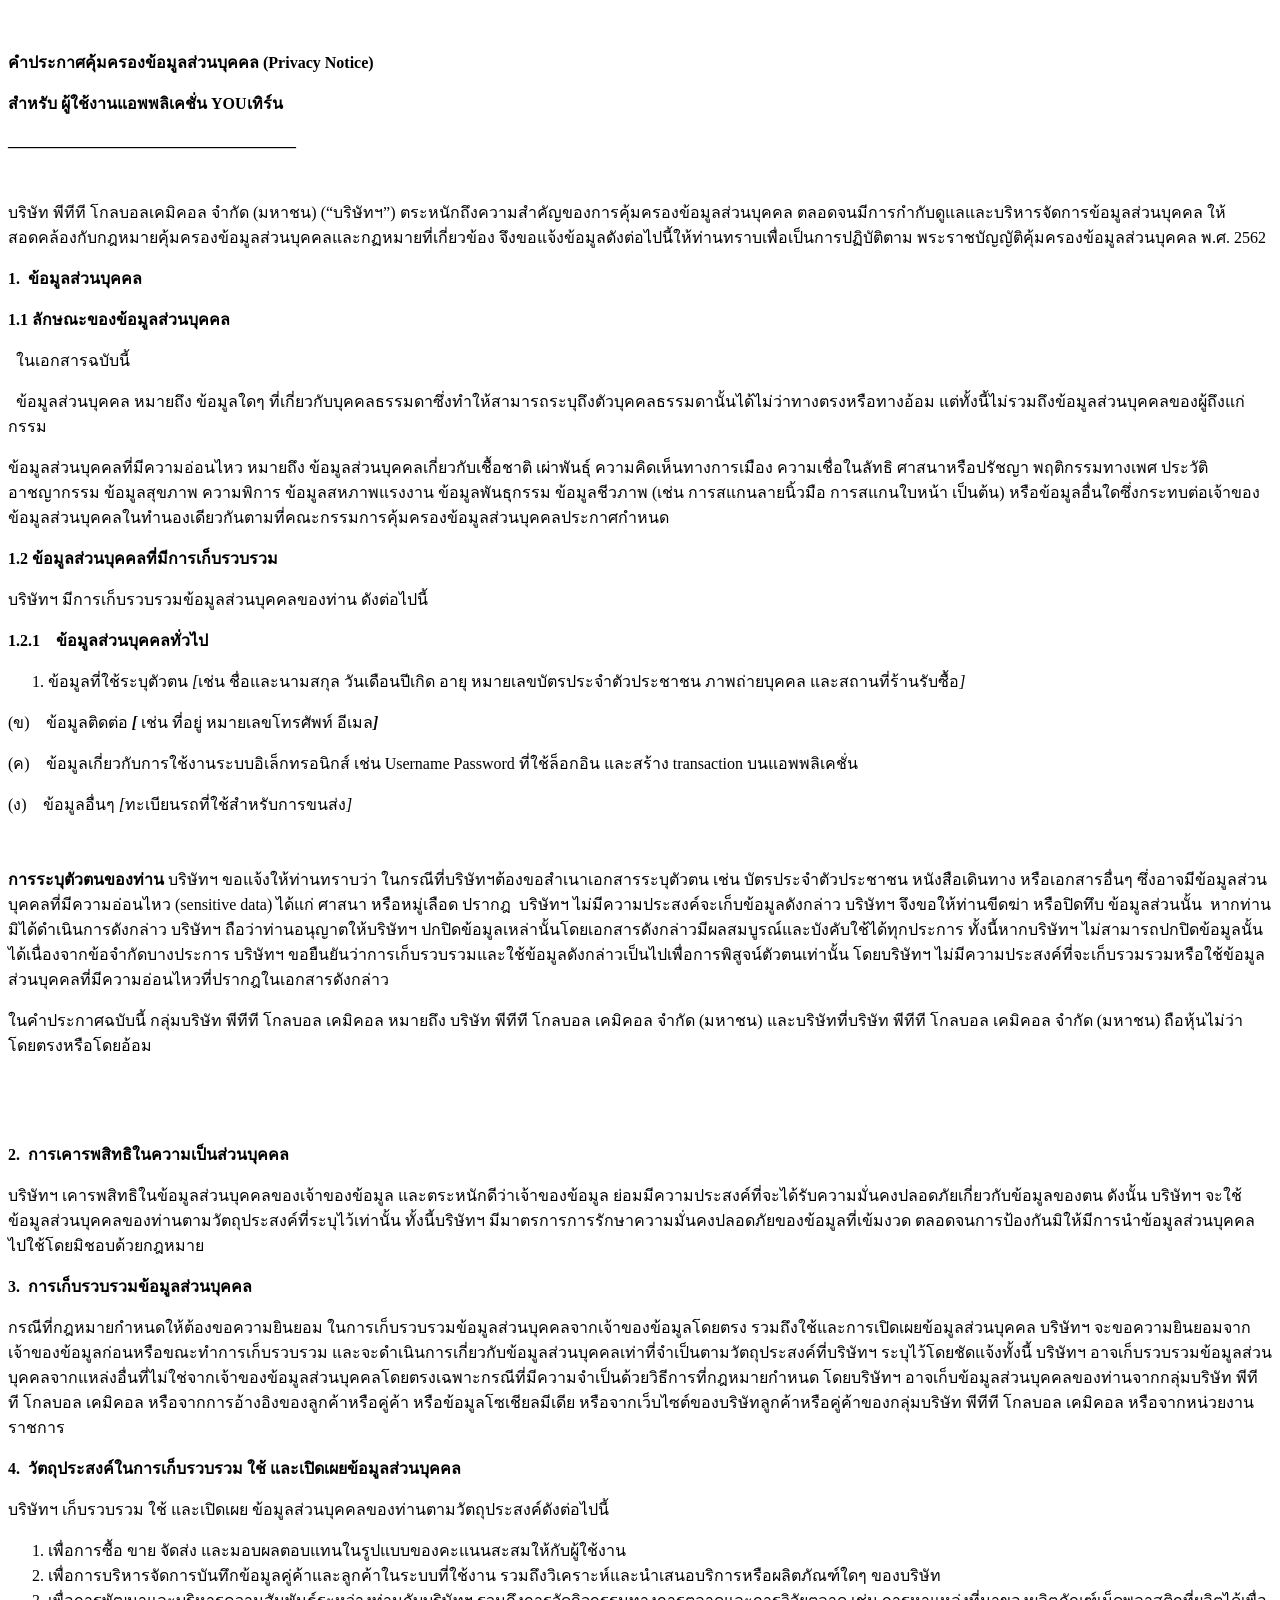
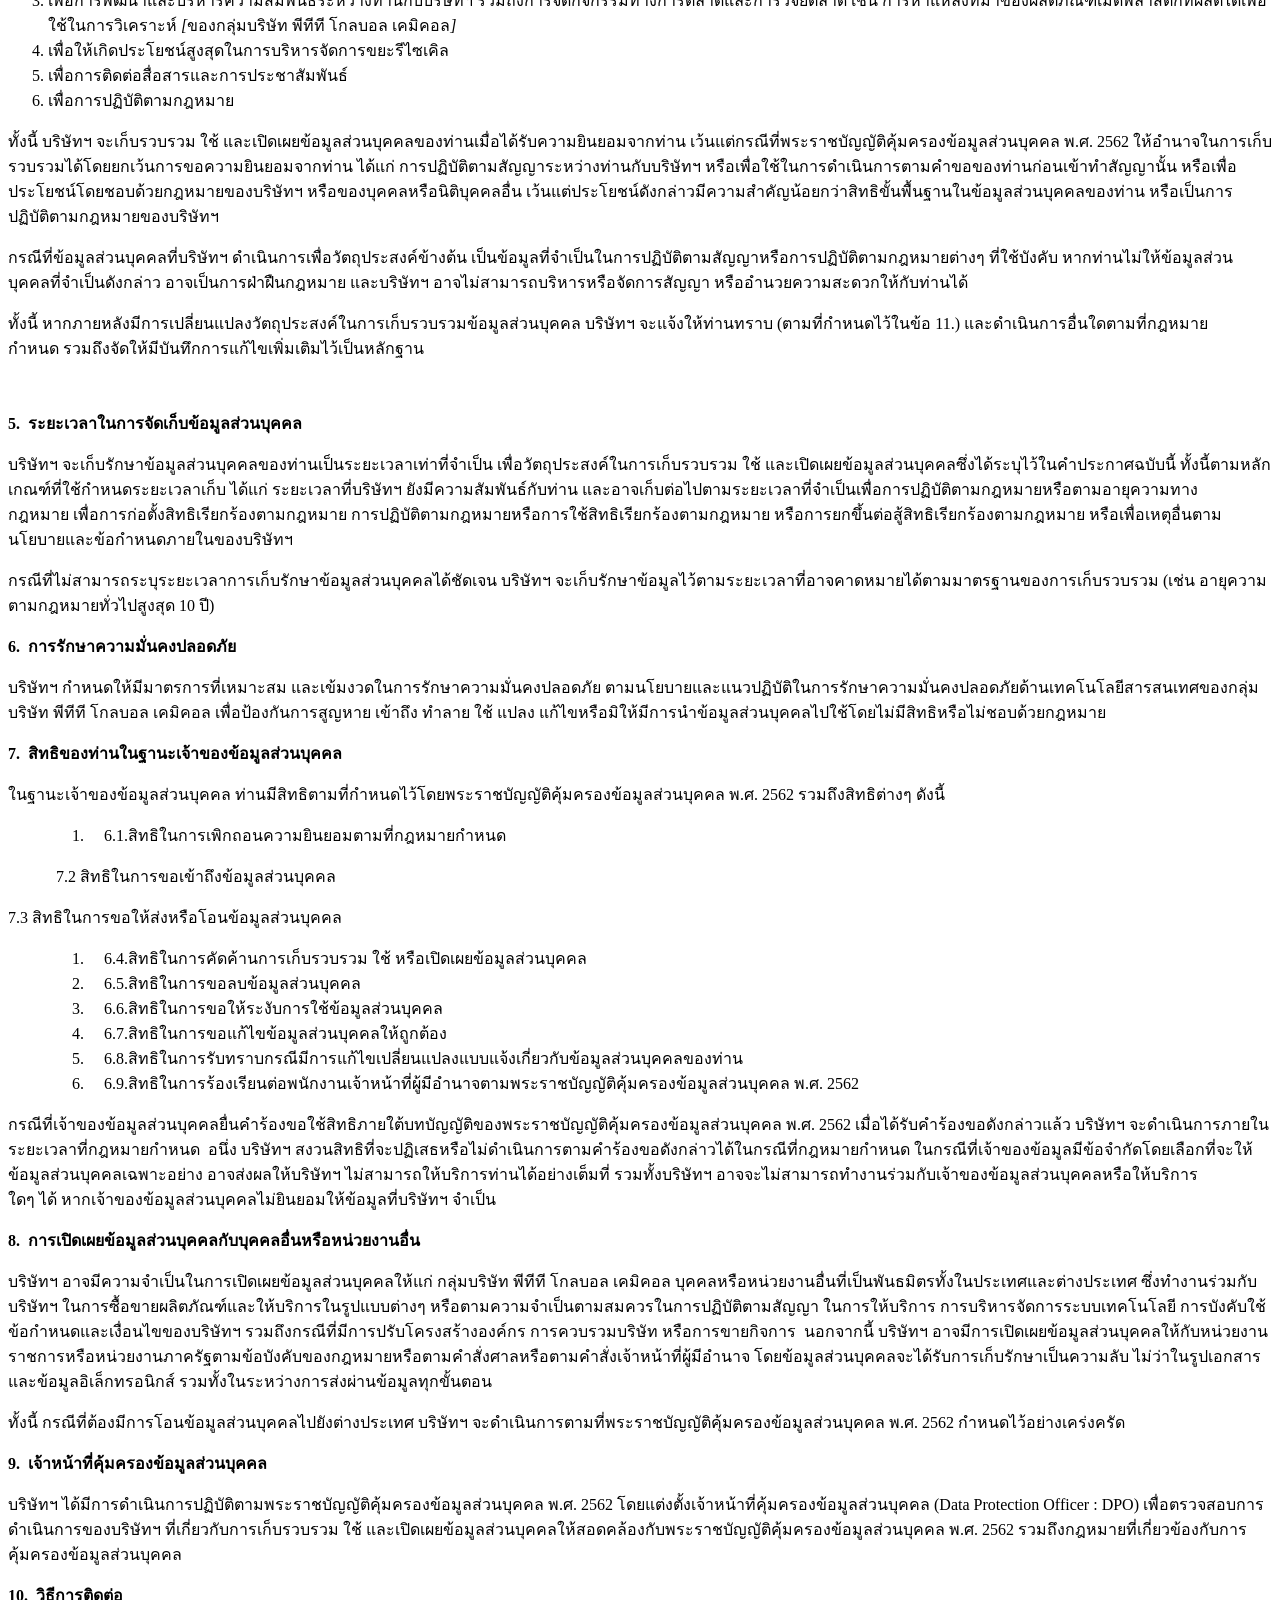
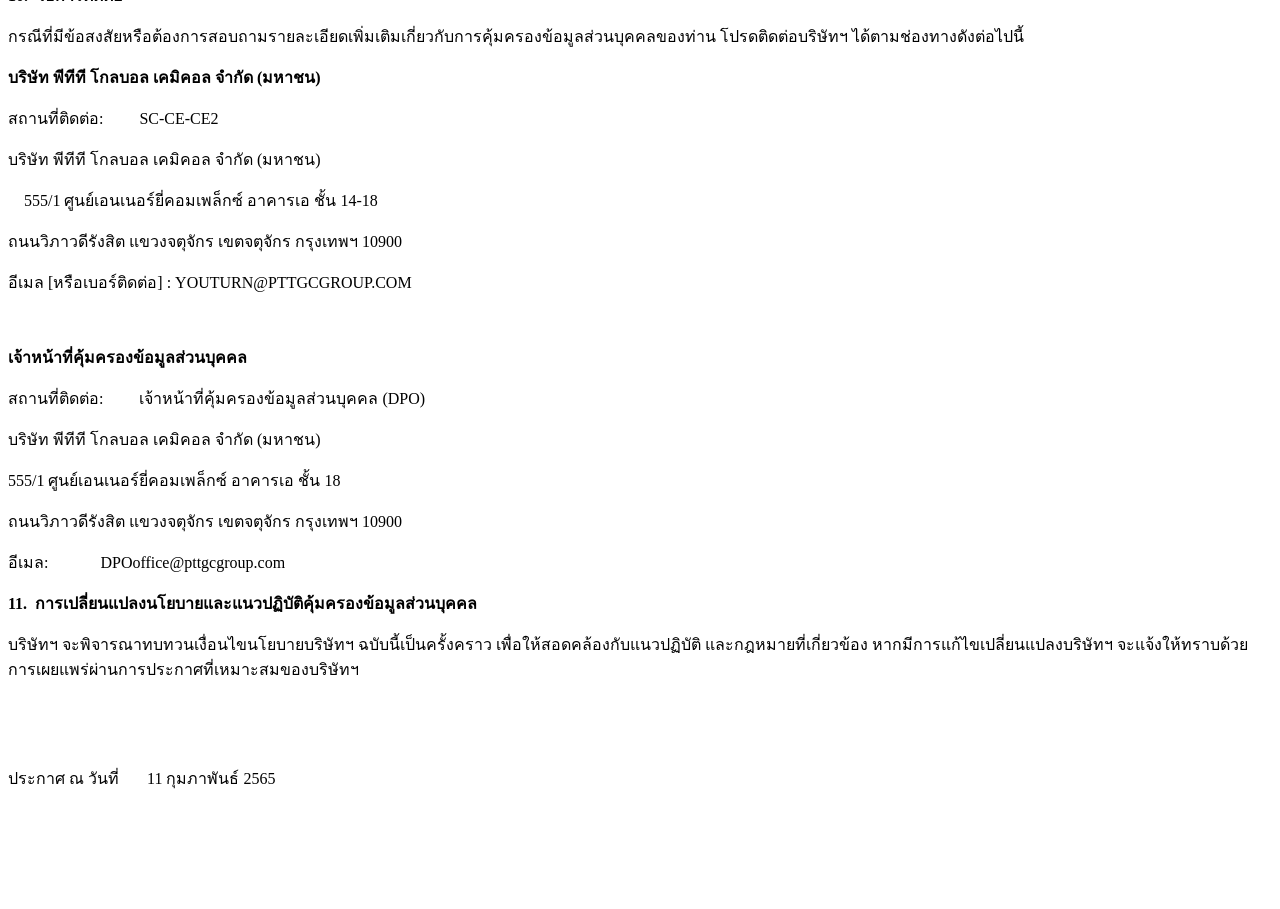
==== index.html @ 26768d4f "add index" ====
<!DOCTYPE html>
<html>

<head>
    <title></title>
</head>

<body spellcheck="false">
    <p class="p1"><span class="Apple-converted-space">&nbsp;</span></p>
    <p class="p2"><strong>คำประกาศคุ้มครองข้อมูลส่วนบุคคล</strong><span class="s1"><strong>&nbsp;(Privacy Notice)</strong></span></p>
    <p class="p2"><strong>สำหรับ</strong><span class="s1"><strong>&nbsp;</strong></span><strong>ผู้ใช้งานแอพพลิเคชั่น</strong><span class="s1"><strong>&nbsp;YOU</strong></span><strong>เทิร์น</strong></p>
    <p class="p3"><strong>____________________________________</strong></p>
    <p class="p4"><br></p>
    <p class="p5">บริษัท<span class="s2">&nbsp;</span>พีทีที<span class="s2">&nbsp;</span>โกลบอลเคมิคอล<span class="s2">&nbsp;</span>จำกัด<span class="s2">&nbsp;(</span>มหาชน<span class="s2">) (&ldquo;</span>บริษัทฯ<span class="s2">&rdquo;)&nbsp;</span>ตระหนักถึงความสำคัญของการคุ้มครองข้อมูลส่วนบุคคล<span class="s2">&nbsp;</span>ตลอดจนมีการกำกับดูแลและบริหารจัดการข้อมูลส่วนบุคคล<span class="s2">&nbsp;</span>ให้สอดคล้องกับกฎหมายคุ้มครองข้อมูลส่วนบุคคลและกฏหมายที่เกี่ยวข้อง<span class="s2">&nbsp;</span>จึงขอแจ้งข้อมูลดังต่อไปนี้ให้ท่านทราบเพื่อเป็นการปฏิบัติตาม<span class="s2">&nbsp;</span>พระราชบัญญัติคุ้มครองข้อมูลส่วนบุคคล<span class="s2">&nbsp;</span>พ<span class="s3">.</span>ศ<span class="s3">.&nbsp;</span><span class="s2">2562</span></p>
    <p class="p6"><span class="s2"><strong>1.<span class="Apple-converted-space">&nbsp;&nbsp;</span></strong></span><strong>ข้อมูลส่วนบุคคล</strong><span class="s2"><strong><span class="Apple-converted-space">&nbsp;</span></strong></span></p>
    <p class="p6"><span class="s2"><strong>1.1&nbsp;</strong></span><strong>ลักษณะของข้อมูลส่วนบุคคล</strong></p>
    <p class="p7"><span class="s2"><span class="Apple-converted-space">&nbsp;&nbsp;</span></span>ในเอกสารฉบับนี้<span class="s2"><span class="Apple-converted-space">&nbsp;</span></span></p>
    <p class="p7"><span class="s2"><span class="Apple-converted-space">&nbsp;&nbsp;</span></span>ข้อมูลส่วนบุคคล<span class="s2">&nbsp;</span>หมายถึง<span class="s2">&nbsp;</span>ข้อมูลใดๆ<span class="s2">&nbsp;</span>ที่เกี่ยวกับบุคคลธรรมดาซึ่งทำให้สามารถระบุถึงตัวบุคคลธรรมดานั้นได้ไม่ว่าทางตรงหรือทางอ้อม<span class="s2">&nbsp;</span>แต่ทั้งนี้ไม่รวมถึงข้อมูลส่วนบุคคลของผู้ถึงแก่กรรม</p>
    <p class="p8">ข้อมูลส่วนบุคคลที่มีความอ่อนไหว<span class="s2">&nbsp;</span>หมายถึง<span class="s2">&nbsp;</span>ข้อมูลส่วนบุคคลเกี่ยวกับเชื้อชาติ<span class="s2">&nbsp;</span>เผ่าพันธุ์<span class="s2">&nbsp;</span>ความคิดเห็นทางการเมือง<span class="s2">&nbsp;</span>ความเชื่อในลัทธิ<span class="s2">&nbsp;</span>ศาสนาหรือปรัชญา<span class="s2">&nbsp;</span>พฤติกรรมทางเพศ<span class="s2">&nbsp;</span>ประวัติอาชญากรรม<span class="s2">&nbsp;</span>ข้อมูลสุขภาพ<span class="s2">&nbsp;</span>ความพิการ<span class="s2">&nbsp;</span>ข้อมูลสหภาพแรงงาน<span class="s2">&nbsp;</span>ข้อมูลพันธุกรรม<span class="s2">&nbsp;</span>ข้อมูลชีวภาพ<span class="s2">&nbsp;(</span>เช่น<span class="s2">&nbsp;</span>การสแกนลายนิ้วมือ<span class="s2">&nbsp;</span>การสแกนใบหน้า<span class="s2">&nbsp;</span>เป็นต้น<span class="s2">)&nbsp;</span>หรือข้อมูลอื่นใดซึ่งกระทบต่อเจ้าของข้อมูลส่วนบุคคลในทำนองเดียวกันตามที่คณะกรรมการคุ้มครองข้อมูลส่วนบุคคลประกาศกำหนด</p>
    <p class="p6"><span class="s2"><strong>1.2&nbsp;</strong></span><strong>ข้อมูลส่วนบุคคลที่มีการเก็บรวบรวม</strong></p>
    <p class="p6">บริษัทฯ<span class="s2">&nbsp;</span>มีการเก็บรวบรวมข้อมูลส่วนบุคคลของท่าน<span class="s2">&nbsp;</span>ดังต่อไปนี้<span class="s2"><span class="Apple-converted-space">&nbsp;</span></span></p>
    <p class="p9"><span class="s2"><strong>1.2.1 &nbsp; &nbsp;</strong></span><strong>ข้อมูลส่วนบุคคลทั่วไป</strong><span class="s2"><strong><span class="Apple-converted-space">&nbsp;</span></strong></span></p>
    <ol class="ol1">
        <li class="li10">ข้อมูลที่ใช้ระบุตัวตน<span class="s4">&nbsp;<em>[</em></span>เช่น<span class="s4"><em>&nbsp;</em></span>ชื่อและนามสกุล<span class="s4"><em>&nbsp;</em></span>วันเดือนปีเกิด<span class="s4"><em>&nbsp;</em></span>อายุ<span class="s4"><em>&nbsp;</em></span>หมายเลขบัตรประจำตัวประชาชน<span class="s4"><em>&nbsp;</em></span>ภาพถ่ายบุคคล<span class="s4"><em>&nbsp;</em></span>และสถานที่ร้านรับซื้อ<span class="s4"><em>]<span class="Apple-converted-space">&nbsp; &nbsp;</span></em></span></li>
    </ol>
    <p class="p11"><span class="s4">(</span>ข<span class="s4">) &nbsp; &nbsp;</span>ข้อมูลติดต่อ<span class="s4">&nbsp;<strong><em>[</em></strong><em>&nbsp;</em></span>เช่น<span class="s4"><em>&nbsp;</em></span>ที่อยู่<span class="s4"><em>&nbsp;</em></span>หมายเลขโทรศัพท์<span class="s4"><em>&nbsp;</em></span>อีเมล<span class="s4"><strong><em>]<span class="Apple-converted-space">&nbsp;</span></em></strong></span></p>
    <p class="p12"><span class="s4">(</span>ค<span class="s4">) &nbsp; &nbsp;</span>ข้อมูลเกี่ยวกับการใช้งานระบบอิเล็กทรอนิกส์<span class="s2"><strong><em>&nbsp;</em></strong></span>เช่น<span class="s2">&nbsp;Username Password&nbsp;</span>ที่ใช้ล็อกอิน<span class="s2">&nbsp;</span>และสร้าง<span class="s2">&nbsp;transaction&nbsp;</span>บนแอพพลิเคชั่น</p>
    <p class="p13"><span class="s4">(</span>ง<span class="s4">) &nbsp; &nbsp;</span>ข้อมูลอื่นๆ<span class="s4"><em>&nbsp;[</em></span>ทะเบียนรถที่ใช้สำหรับการขนส่ง<span class="s4"><em>]</em><span class="Apple-converted-space">&nbsp;</span></span></p>
    <p class="p14"><br></p>
    <p class="p15"><strong>การระบุตัวตนของท่าน</strong><span class="s4">&nbsp;</span>บริษัทฯ<span class="s4">&nbsp;</span>ขอแจ้งให้ท่านทราบว่า<span class="s4">&nbsp;</span>ในกรณีที่บริษัทฯต้องขอสำเนาเอกสารระบุตัวตน<span class="s4">&nbsp;</span>เช่น<span class="s4">&nbsp;</span>บัตรประจำตัวประชาชน<span class="s4">&nbsp;</span>หนังสือเดินทาง<span class="s4">&nbsp;</span>หรือเอกสารอื่นๆ<span class="s4">&nbsp;</span>ซึ่งอาจมีข้อมูลส่วนบุคคลที่มีความอ่อนไหว<span class="s4">&nbsp;(sensitive data)&nbsp;</span>ได้แก่<span class="s4">&nbsp;</span>ศาสนา<span class="s4">&nbsp;</span>หรือหมู่เลือด<span class="s4">&nbsp;</span>ปรากฎ<span class="s4"><span class="Apple-converted-space">&nbsp;&nbsp;</span></span>บริษัทฯ<span class="s4">&nbsp;</span>ไม่มีความประสงค์จะเก็บข้อมูลดังกล่าว<span class="s4">&nbsp;</span>บริษัทฯ<span class="s4">&nbsp;</span>จึงขอให้ท่านขีดฆ่า<span class="s4">&nbsp;</span>หรือปิดทึบ<span class="s4">&nbsp;</span>ข้อมูลส่วนนั้น<span class="s4"><span class="Apple-converted-space">&nbsp;&nbsp;</span></span>หากท่านมิได้ดำเนินการดังกล่าว<span class="s4">&nbsp;</span>บริษัทฯ<span class="s4">&nbsp;</span>ถือว่าท่านอนุญาตให้บริษัทฯ<span class="s4">&nbsp;</span>ปกปิดข้อมูลเหล่านั้นโดยเอกสารดังกล่าวมีผลสมบูรณ์และบังคับใช้ได้ทุกประการ<span class="s4">&nbsp;</span>ทั้งนี้หากบริษัทฯ<span class="s4">&nbsp;</span>ไม่สามารถปกปิดข้อมูลนั้นได้เนื่องจากข้อจำกัดบางประการ<span class="s4">&nbsp;</span>บริษัทฯ<span class="s4">&nbsp;</span>ขอยืนยันว่าการเก็บรวบรวมและใช้ข้อมูลดังกล่าวเป็นไปเพื่อการพิสูจน์ตัวตนเท่านั้น<span class="s4">&nbsp;</span>โดยบริษัทฯ<span class="s4">&nbsp;</span>ไม่มีความประสงค์ที่จะเก็บรวมรวมหรือใช้ข้อมูลส่วนบุคคลที่มีความอ่อนไหวที่ปรากฎในเอกสารดังกล่าว</p>
    <p class="p15">ในคำประกาศฉบับนี้<span class="s4">&nbsp;</span>กลุ่มบริษัท<span class="s4">&nbsp;</span>พีทีที<span class="s4">&nbsp;</span>โกลบอล<span class="s4">&nbsp;</span>เคมิคอล<span class="s4">&nbsp;</span>หมายถึง<span class="s4">&nbsp;</span>บริษัท<span class="s4">&nbsp;</span>พีทีที<span class="s4">&nbsp;</span>โกลบอล<span class="s4">&nbsp;</span>เคมิคอล<span class="s4">&nbsp;</span>จำกัด<span class="s4">&nbsp;(</span>มหาชน<span class="s4">)&nbsp;</span>และบริษัทที่บริษัท<span class="s4">&nbsp;</span>พีทีที<span class="s4">&nbsp;</span>โกลบอล<span class="s4">&nbsp;</span>เคมิคอล<span class="s4">&nbsp;</span>จำกัด<span class="s4">&nbsp;(</span>มหาชน<span class="s4">)&nbsp;</span>ถือหุ้นไม่ว่าโดยตรงหรือโดยอ้อม</p>
    <p class="p16"><br></p>
    <p class="p17" dir="rtl"><br></p>
    <p class="p6"><span class="s2"><strong>2.<span class="Apple-converted-space">&nbsp;&nbsp;</span></strong></span><strong>การเคารพสิทธิในความเป็นส่วนบุคคล</strong></p>
    <p class="p8">บริษัทฯ<span class="s2">&nbsp;</span>เคารพสิทธิในข้อมูลส่วนบุคคลของเจ้าของข้อมูล<span class="s2">&nbsp;</span>และตระหนักดีว่าเจ้าของข้อมูล<span class="s5">&nbsp;</span>ย่อมมีความประสงค์ที่จะได้รับความมั่นคงปลอดภัยเกี่ยวกับข้อมูลของตน<span class="s2">&nbsp;</span>ดังนั้น<span class="s2">&nbsp;</span>บริษัทฯ<span class="s2">&nbsp;</span>จะใช้ข้อมูลส่วนบุคคลของท่านตามวัตถุประสงค์ที่ระบุไว้เท่านั้น<span class="s2">&nbsp;</span>ทั้งนี้บริษัทฯ<span class="s2">&nbsp;</span>มีมาตรการการรักษาความมั่นคงปลอดภัยของข้อมูลที่เข้มงวด<span class="s2">&nbsp;</span>ตลอดจนการป้องกันมิให้มีการนำข้อมูลส่วนบุคคลไปใช้โดยมิชอบด้วยกฎหมาย</p>
    <p class="p6"><span class="s2"><strong>3.<span class="Apple-converted-space">&nbsp;&nbsp;</span></strong></span><strong>การเก็บรวบรวมข้อมูลส่วนบุคคล</strong><span class="s2"><strong><span class="Apple-converted-space">&nbsp;</span></strong></span></p>
    <p class="p18">กรณีที่กฎหมายกำหนดให้ต้องขอความยินยอม<span class="s2">&nbsp;</span>ในการเก็บรวบรวมข้อมูลส่วนบุคคลจากเจ้าของข้อมูลโดยตรง<span class="s2">&nbsp;</span>รวมถึงใช้และการเปิดเผยข้อมูลส่วนบุคคล<span class="s2">&nbsp;</span>บริษัทฯ<span class="s2">&nbsp;</span>จะขอความยินยอมจากเจ้าของข้อมูลก่อนหรือขณะทำการเก็บรวบรวม<span class="s2">&nbsp;</span>และจะดำเนินการเกี่ยวกับข้อมูลส่วนบุคคลเท่าที่จำเป็นตามวัตถุประสงค์ที่บริษัทฯ<span class="s2">&nbsp;</span>ระบุไว้โดยชัดแจ้งทั้งนี้<span class="s2">&nbsp;</span>บริษัทฯ<span class="s2">&nbsp;</span>อาจเก็บรวบรวมข้อมูลส่วนบุคคลจากแหล่งอื่นที่ไม่ใช่จากเจ้าของข้อมูลส่วนบุคคลโดยตรงเฉพาะกรณีที่มีความจำเป็นด้วยวิธีการที่กฎหมายกำหนด<span class="s2">&nbsp;</span>โดยบริษัทฯ<span class="s2">&nbsp;</span>อาจเก็บข้อมูลส่วนบุคคลของท่านจากกลุ่มบริษัท<span class="s2">&nbsp;</span>พีทีที<span class="s2">&nbsp;</span>โกลบอล<span class="s2">&nbsp;</span>เคมิคอล<span class="s2">&nbsp;</span>หรือจากการอ้างอิงของลูกค้าหรือคู่ค้า<span class="s2">&nbsp;</span>หรือ<span class="s6">ข้อมูลโซเชียลมีเดีย</span><span class="s2">&nbsp;</span>หรือจากเว็บไซต์ของบริษัทลูกค้าหรือคู่ค้าของกลุ่มบริษัท<span class="s2">&nbsp;</span>พีทีที<span class="s2">&nbsp;</span>โกลบอล<span class="s2">&nbsp;</span>เคมิคอล<span class="s2">&nbsp;</span>หรือจากหน่วยงานราชการ</p>
    <p class="p19"><span class="s2"><strong>4.<span class="Apple-converted-space">&nbsp;&nbsp;</span></strong></span><strong>วัตถุประสงค์ในการเก็บรวบรวม</strong><span class="s2"><strong>&nbsp;</strong></span><strong>ใช้</strong><span class="s2"><strong>&nbsp;</strong></span><strong>และเปิดเผยข้อมูลส่วนบุคคล</strong></p>
    <p class="p20">บริษัทฯ<span class="s4">&nbsp;</span>เก็บรวบรวม<span class="s4">&nbsp;</span>ใช้<span class="s4">&nbsp;</span>และเปิดเผย<span class="s4">&nbsp;</span>ข้อมูลส่วนบุคคลของท่านตามวัตถุประสงค์ดังต่อไปนี้<span class="s4"><span class="Apple-converted-space">&nbsp;</span></span></p>
    <ol class="ol1">
        <li class="li21"><span class="s6">เพื่อการซื้อ</span><span class="s8"><em>&nbsp;</em></span><span class="s6">ขาย</span><span class="s8"><em>&nbsp;</em></span><span class="s6">จัดส่ง</span><span class="s8"><em>&nbsp;</em></span><span class="s6">และมอบผลตอบแทนในรูปแบบของคะแนนสะสมให้กับผู้ใช้งาน</span></li>
        <li class="li21"><span class="s6">เพื่อการบริหารจัดการบันทึกข้อมูลคู่ค้าและลูกค้าในระบบที่ใช้งาน</span><span class="s8"><em>&nbsp;</em></span><span class="s6">รวมถึงวิเคราะห์และนำเสนอบริการหรือผลิตภัณฑ์ใดๆ</span><span class="s8"><em>&nbsp;</em></span><span class="s6">ของบริษัท</span></li>
        <li class="li22">เพื่อการพัฒนาและบริหารความสัมพันธ์ระหว่างท่านกับบริษัทฯ<span class="s4"><em>&nbsp;</em></span>รวมถึงการจัดกิจกรรมทางการตลาดและการวิจัยตลาด<span class="s4"><em>&nbsp;</em></span>เช่น<span class="s4"><em>&nbsp;</em></span>การหาแหล่งที่มาของผลิตภัณฑ์เม็ดพลาสติกที่ผลิตได้เพื่อใช้ในการวิเคราะห์<span class="s4"><em>&nbsp;[</em></span>ของกลุ่มบริษัท<span class="s4"><em>&nbsp;</em></span>พีทีที<span class="s4"><em>&nbsp;</em></span>โกลบอล<span class="s4"><em>&nbsp;</em></span>เคมิคอล<span class="s4"><em>]</em></span></li>
        <li class="li21"><span class="s6">เพื่อให้เกิดประโยชน์สูงสุดในการบริหารจัดการขยะรีไซเคิล</span></li>
        <li class="li21"><span class="s6">เพื่อการติดต่อสื่อสารและการประชาสัมพันธ์</span></li>
        <li class="li21"><span class="s6">เพื่อการปฏิบัติตามกฎหมาย</span></li>
    </ol>
    <p class="p23">ทั้งนี้<span class="s4">&nbsp;</span>บริษัทฯ<span class="s4">&nbsp;</span>จะเก็บรวบรวม<span class="s4">&nbsp;</span>ใช้<span class="s4">&nbsp;</span>และเปิดเผยข้อมูลส่วนบุคคลของท่านเมื่อได้รับความยินยอมจากท่าน<span class="s4">&nbsp;</span>เว้นแต่กรณีที่พระราชบัญญัติคุ้มครองข้อมูลส่วนบุคคล<span class="s4">&nbsp;</span>พ<span class="s4">.</span>ศ<span class="s4">. 2562&nbsp;</span>ให้อำนาจในการเก็บรวบรวมได้โดยยกเว้นการขอความยินยอมจากท่าน<span class="s4">&nbsp;</span>ได้แก่<span class="s4">&nbsp;</span>การปฏิบัติตามสัญญาระหว่างท่านกับบริษัทฯ<span class="s4">&nbsp;</span>หรือเพื่อใช้ในการดำเนินการตามคำขอของท่านก่อนเข้าทำสัญญานั้น<span class="s4">&nbsp;</span>หรือเพื่อประโยชน์โดยชอบด้วยกฎหมายของบริษัทฯ<span class="s4">&nbsp;</span>หรือของบุคคลหรือนิติบุคคลอื่น<span class="s4">&nbsp;</span>เว้นแต่ประโยชน์ดังกล่าวมีความสำคัญน้อยกว่าสิทธิขั้นพื้นฐานในข้อมูลส่วนบุคคลของท่าน<span class="s4">&nbsp;</span>หรือเป็นการปฏิบัติตามกฎหมายของบริษัทฯ</p>
    <p class="p23">กรณีที่ข้อมูลส่วนบุคคลที่บริษัทฯ<span class="s4">&nbsp;</span>ดำเนินการเพื่อวัตถุประสงค์ข้างต้น<span class="s4">&nbsp;</span>เป็นข้อมูลที่จำเป็นในการปฏิบัติตามสัญญาหรือการปฏิบัติตามกฎหมายต่างๆ<span class="s4">&nbsp;</span>ที่ใช้บังคับ<span class="s4">&nbsp;</span>หากท่านไม่ให้ข้อมูลส่วนบุคคลที่จำเป็นดังกล่าว<span class="s4">&nbsp;</span>อาจเป็นการฝ่าฝืนกฎหมาย<span class="s4">&nbsp;</span>และบริษัทฯ<span class="s4">&nbsp;</span>อาจไม่สามารถบริหารหรือจัดการสัญญา<span class="s4">&nbsp;</span>หรืออำนวยความสะดวกให้กับท่านได้</p>
    <p class="p23">ทั้งนี้<span class="s4">&nbsp;</span>หากภายหลังมีการเปลี่ยนแปลงวัตถุประสงค์ในการเก็บรวบรวมข้อมูลส่วนบุคคล<span class="s4">&nbsp;</span>บริษัทฯ<span class="s4">&nbsp;</span>จะแจ้งให้ท่านทราบ<span class="s4">&nbsp;(</span>ตามที่กำหนดไว้ในข้อ<span class="s4">&nbsp;11.)&nbsp;</span>และดำเนินการอื่นใดตามที่กฎหมายกำหนด<span class="s4">&nbsp;</span>รวมถึงจัดให้มีบันทึกการแก้ไขเพิ่มเติมไว้เป็นหลักฐาน</p>
    <p class="p24"><br></p>
    <p class="p6"><span class="s2"><strong>5.<span class="Apple-converted-space">&nbsp;&nbsp;</span></strong></span><strong>ระยะเวลาในการจัดเก็บข้อมูลส่วนบุคคล</strong><span class="s2"><strong><span class="Apple-converted-space">&nbsp;</span></strong></span></p>
    <p class="p23">บริษัทฯ<span class="s2">&nbsp;</span>จะเก็บรักษาข้อมูลส่วนบุคคลของท่านเป็นระยะเวลาเท่าที่จำเป็น<span class="s2">&nbsp;</span>เพื่อวัตถุประสงค์ในการเก็บรวบรวม<span class="s2">&nbsp;</span>ใช้<span class="s2">&nbsp;</span>และเปิดเผยข้อมูลส่วนบุคคลซึ่งได้ระบุไว้ในคำประกาศฉบับนี้<span class="s2">&nbsp;</span>ทั้งนี้ตามหลักเกณฑ์ที่ใช้กำหนดระยะเวลาเก็บ<span class="s2">&nbsp;</span>ได้แก่<span class="s2">&nbsp;</span>ระยะเวลาที่บริษัทฯ<span class="s2">&nbsp;</span>ยังมีความสัมพันธ์กับท่าน<span class="s2">&nbsp;</span>และอาจเก็บต่อไปตามระยะเวลาที่จำเป็นเพื่อการปฏิบัติตามกฎหมายหรือตามอายุความทางกฎหมาย<span class="s2">&nbsp;</span>เพื่อการก่อตั้งสิทธิเรียกร้องตามกฎหมาย<span class="s2">&nbsp;</span>การปฏิบัติตามกฎหมายหรือการใช้สิทธิเรียกร้องตามกฎหมาย<span class="s2">&nbsp;</span>หรือการยกขึ้นต่อสู้สิทธิเรียกร้องตามกฎหมาย<span class="s2">&nbsp;</span>หรือเพื่อเหตุอื่นตามนโยบายและข้อกำหนดภายในของบริษัทฯ</p>
    <p class="p25">กรณีที่ไม่สามารถระบุระยะเวลาการเก็บรักษาข้อมูลส่วนบุคคลได้ชัดเจน<span class="s2">&nbsp;</span>บริษัทฯ<span class="s2">&nbsp;</span>จะเก็บรักษาข้อมูลไว้ตามระยะเวลาที่อาจคาดหมายได้ตามมาตรฐานของการเก็บรวบรวม<span class="s2">&nbsp;(</span>เช่น<span class="s2">&nbsp;</span>อายุความตามกฎหมายทั่วไปสูงสุด<span class="s2">&nbsp;10&nbsp;</span>ปี<span class="s2">)</span></p>
    <p class="p6"><span class="s2"><strong>6.<span class="Apple-converted-space">&nbsp;&nbsp;</span></strong></span><strong>การรักษาความมั่นคงปลอดภัย</strong><span class="s2"><strong><span class="Apple-converted-space">&nbsp;</span></strong></span></p>
    <p class="p8">บริษัทฯ<span class="s2">&nbsp;</span>กำหนดให้มีมาตรการที่เหมาะสม<span class="s2">&nbsp;</span>และเข้มงวดในการรักษาความมั่นคงปลอดภัย<span class="s2">&nbsp;</span>ตามนโยบายและแนวปฏิบัติในการรักษาความมั่นคงปลอดภัยด้านเทคโนโลยีสารสนเทศของกลุ่มบริษัท<span class="s2">&nbsp;</span>พีทีที<span class="s2">&nbsp;</span>โกลบอล<span class="s2">&nbsp;</span>เคมิคอล<span class="s2">&nbsp;</span>เพื่อป้องกันการสูญหาย<span class="s2">&nbsp;</span>เข้าถึง<span class="s2">&nbsp;</span>ทำลาย<span class="s2">&nbsp;</span>ใช้<span class="s2">&nbsp;</span>แปลง<span class="s2">&nbsp;</span>แก้ไขหรือมิให้มีการนำข้อมูลส่วนบุคคลไปใช้โดยไม่มีสิทธิหรือไม่ชอบด้วยกฎหมาย<span class="s2"><span class="Apple-converted-space">&nbsp;</span></span></p>
    <p class="p6"><span class="s2"><strong>7.<span class="Apple-converted-space">&nbsp;&nbsp;</span></strong></span><strong>สิทธิของท่านในฐานะเจ้าของข้อมูลส่วนบุคคล</strong></p>
    <p class="p26">ในฐานะเจ้าของข้อมูลส่วนบุคคล<span class="s2">&nbsp;</span>ท่านมีสิทธิตามที่กำหนดไว้โดยพระราชบัญญัติคุ้มครองข้อมูลส่วนบุคคล<span class="s2">&nbsp;</span>พ<span class="s3">.</span>ศ<span class="s3">.&nbsp;</span><span class="s2">2562&nbsp;</span>รวมถึงสิทธิต่างๆ<span class="s2">&nbsp;</span>ดังนี้<span class="s2"><span class="Apple-converted-space">&nbsp;</span></span></p>
    <ol class="ol1">
        <ol class="ol1">
            <li class="li27"><span class="s2">&nbsp; &nbsp; 6.1.</span>สิทธิในการเพิกถอนความยินยอมตามที่กฎหมายกำหนด<span class="s2"><span class="Apple-converted-space">&nbsp;</span></span></li>
        </ol>
    </ol>
    <p class="p27"><span class="s2">&nbsp; &nbsp; &nbsp; &nbsp; &nbsp; &nbsp; 7.2&nbsp;</span>สิทธิในการขอเข้าถึงข้อมูลส่วนบุคคล<span class="s2"><span class="Apple-converted-space">&nbsp;</span></span></p>
    <p class="p28"><span class="s2">7.3&nbsp;</span>สิทธิในการขอให้ส่งหรือโอนข้อมูลส่วนบุคคล</p>
    <ol class="ol1">
        <ol class="ol1">
            <li class="li27"><span class="s2">&nbsp; &nbsp; 6.4.</span>สิทธิในการคัดค้านการเก็บรวบรวม<span class="s2">&nbsp;</span>ใช้<span class="s2">&nbsp;</span>หรือเปิดเผยข้อมูลส่วนบุคคล<span class="s2"><span class="Apple-converted-space">&nbsp;</span></span></li>
            <li class="li27"><span class="s2">&nbsp; &nbsp; 6.5.</span>สิทธิในการขอลบข้อมูลส่วนบุคคล</li>
            <li class="li27"><span class="s2">&nbsp; &nbsp; 6.6.</span>สิทธิในการขอให้ระงับการใช้ข้อมูลส่วนบุคคล<span class="s2"><span class="Apple-converted-space">&nbsp;</span></span></li>
            <li class="li27"><span class="s2">&nbsp; &nbsp; 6.7.</span>สิทธิในการขอแก้ไขข้อมูลส่วนบุคคลให้ถูกต้อง<span class="s2"><span class="Apple-converted-space">&nbsp;</span></span></li>
            <li class="li27"><span class="s2">&nbsp; &nbsp; 6.8.</span>สิทธิในการรับทราบกรณีมีการแก้ไขเปลี่ยนแปลงแบบแจ้งเกี่ยวกับข้อมูลส่วนบุคคลของท่าน</li>
            <li class="li27"><span class="s2">&nbsp; &nbsp; 6.9.</span>สิทธิในการร้องเรียนต่อพนักงานเจ้าหน้าที่ผู้มีอำนาจตามพระราชบัญญัติคุ้มครองข้อมูลส่วนบุคคล<span class="s2">&nbsp;</span>พ<span class="s2">.</span>ศ<span class="s2">. 2562</span></li>
        </ol>
    </ol>
    <p class="p29">กรณีที่เจ้าของข้อมูลส่วนบุคคลยื่นคำร้องขอใช้สิทธิภายใต้บทบัญญัติของพระราชบัญญัติคุ้มครองข้อมูลส่วนบุคคล<span class="s2">&nbsp;</span>พ<span class="s3">.</span>ศ<span class="s3">.&nbsp;</span><span class="s2">2562&nbsp;</span>เมื่อได้รับคำร้องขอดังกล่าวแล้ว<span class="s2">&nbsp;</span>บริษัทฯ<span class="s2">&nbsp;</span>จะดำเนินการภายในระยะเวลาที่กฎหมายกำหนด<span class="s2"><span class="Apple-converted-space">&nbsp;&nbsp;</span></span>อนึ่ง<span class="s2">&nbsp;</span>บริษัทฯ<span class="s2">&nbsp;</span>สงวนสิทธิที่จะปฏิเสธหรือไม่ดำเนินการตามคำร้องขอดังกล่าวได้ในกรณีที่กฎหมายกำหนด<span class="s2">&nbsp;</span>ในกรณีที่เจ้าของข้อมูลมีข้อจำกัดโดยเลือกที่จะให้ข้อมูลส่วนบุคคลเฉพาะอย่าง<span class="s2">&nbsp;</span>อาจส่งผลให้บริษัทฯ<span class="s2">&nbsp;</span>ไม่สามารถให้บริการท่านได้อย่างเต็มที่<span class="s2">&nbsp;</span>รวมทั้งบริษัทฯ<span class="s2">&nbsp;</span>อาจจะไม่สามารถทำงานร่วมกับเจ้าของข้อมูลส่วนบุคคลหรือให้บริการใดๆ<span class="s2">&nbsp;</span>ได้<span class="s2">&nbsp;</span>หากเจ้าของข้อมูลส่วนบุคคลไม่ยินยอมให้ข้อมูลที่บริษัทฯ<span class="s2">&nbsp;</span>จำเป็น</p>
    <p class="p6"><span class="s2"><strong>8.<span class="Apple-converted-space">&nbsp;&nbsp;</span></strong></span><strong>การเปิดเผยข้อมูลส่วนบุคคลกับบุคคลอื่นหรือหน่วยงานอื่น</strong></p>
    <p class="p30">บริษัทฯ<span class="s2">&nbsp;</span>อาจมีความจำเป็นในการเปิดเผยข้อมูลส่วนบุคคลให้แก่<span class="s2">&nbsp;</span>กลุ่มบริษัท<span class="s2">&nbsp;</span>พีทีที<span class="s2">&nbsp;</span>โกลบอล<span class="s2">&nbsp;</span>เคมิคอล<span class="s2">&nbsp;</span>บุคคลหรือหน่วยงานอื่นที่เป็นพันธมิตรทั้งในประเทศและต่างประเทศ<span class="s2">&nbsp;</span>ซึ่งทำงานร่วมกับบริษัทฯ<span class="s2">&nbsp;</span>ในการซื้อขายผลิตภัณฑ์และให้บริการในรูปแบบต่างๆ<span class="s2">&nbsp;</span>หรือตามความจำเป็นตามสมควรในการปฏิบัติตามสัญญา<span class="s2">&nbsp;</span>ในการให้บริการ<span class="s2">&nbsp;</span>การบริหารจัดการระบบเทคโนโลยี<span class="s2">&nbsp;</span>การบังคับใช้ข้อกำหนดและเงื่อนไขของบริษัทฯ<span class="s2">&nbsp;</span>รวมถึงกรณีที่มีการปรับโครงสร้างองค์กร<span class="s2">&nbsp;</span>การควบรวมบริษัท<span class="s2">&nbsp;</span>หรือการขายกิจการ<span class="s2"><span class="Apple-converted-space">&nbsp;&nbsp;</span></span>นอกจากนี้<span class="s2">&nbsp;</span>บริษัทฯ<span class="s2">&nbsp;</span>อาจมีการเปิดเผยข้อมูลส่วนบุคคลให้กับหน่วยงานราชการหรือหน่วยงานภาครัฐตามข้อบังคับของกฎหมายหรือตามคำสั่งศาลหรือตามคำสั่งเจ้าหน้าที่ผู้มีอำนาจ<span class="s5">&nbsp;</span>โดยข้อมูลส่วนบุคคลจะได้รับการเก็บรักษาเป็นความลับ<span class="s2">&nbsp;</span>ไม่ว่าในรูปเอกสารและข้อมูลอิเล็กทรอนิกส์<span class="s2">&nbsp;</span>รวมทั้งในระหว่างการส่งผ่านข้อมูลทุกขั้นตอน<span class="s2"><span class="Apple-converted-space">&nbsp;</span></span></p>
    <p class="p26">ทั้งนี้<span class="s2">&nbsp;</span>กรณีที่ต้องมีการโอนข้อมูลส่วนบุคคลไปยังต่างประเทศ<span class="s2">&nbsp;</span>บริษัทฯ<span class="s2">&nbsp;</span>จะดำเนินการตามที่พระราชบัญญัติคุ้มครองข้อมูลส่วนบุคคล<span class="s2">&nbsp;</span>พ<span class="s2">.</span>ศ<span class="s2">. 2562&nbsp;</span>กำหนดไว้อย่างเคร่งครัด<span class="s2"><span class="Apple-converted-space">&nbsp;</span></span></p>
    <p class="p6"><span class="s2"><strong>9.<span class="Apple-converted-space">&nbsp;&nbsp;</span></strong></span><strong>เจ้าหน้าที่คุ้มครองข้อมูลส่วนบุคคล</strong></p>
    <p class="p26">บริษัทฯ<span class="s2">&nbsp;</span>ได้มีการดำเนินการปฏิบัติตามพระราชบัญญัติคุ้มครองข้อมูลส่วนบุคคล<span class="s2">&nbsp;</span>พ<span class="s2">.</span>ศ<span class="s2">. 2562&nbsp;</span>โดยแต่งตั้งเจ้าหน้าที่คุ้มครองข้อมูลส่วนบุคคล<span class="s2">&nbsp;(Data Protection Officer : DPO)&nbsp;</span>เพื่อตรวจสอบการดำเนินการของบริษัทฯ<span class="s2">&nbsp;</span>ที่เกี่ยวกับการเก็บรวบรวม<span class="s2">&nbsp;</span>ใช้<span class="s2">&nbsp;</span>และเปิดเผยข้อมูลส่วนบุคคลให้สอดคล้องกับพระราชบัญญัติคุ้มครองข้อมูลส่วนบุคคล<span class="s2">&nbsp;</span>พ<span class="s2">.</span>ศ<span class="s2">. 2562&nbsp;</span>รวมถึงกฎหมายที่เกี่ยวข้องกับการคุ้มครองข้อมูลส่วนบุคคล<span class="s2"><span class="Apple-converted-space">&nbsp;</span></span></p>
    <p class="p31"><span class="s2"><strong>10.<span class="Apple-converted-space">&nbsp;&nbsp;</span></strong></span><strong>วิธีการติดต่อ</strong></p>
    <p class="p32">กรณีที่มีข้อสงสัยหรือต้องการสอบถามรายละเอียดเพิ่มเติมเกี่ยวกับการคุ้มครองข้อมูลส่วนบุคคลของท่าน<span class="s2">&nbsp;</span>โปรดติดต่อบริษัทฯ<span class="s2">&nbsp;</span>ได้ตามช่องทางดังต่อไปนี้</p>
    <p class="p33"><strong>บริษัท</strong><span class="s2"><strong>&nbsp;</strong></span><strong>พีทีที</strong><span class="s2"><strong>&nbsp;</strong></span><strong>โกลบอล</strong><span class="s2"><strong>&nbsp;</strong></span><strong>เคมิคอล</strong><span class="s2"><strong>&nbsp;</strong></span><strong>จำกัด</strong><span class="s2"><strong>&nbsp;(</strong></span><strong>มหาชน</strong><span class="s2"><strong>)</strong></span></p>
    <p class="p34"><span class="s9">สถานที่ติดต่อ</span>: &nbsp; &nbsp; &nbsp; &nbsp; SC-CE-CE2</p>
    <p class="p35">บริษัท<span class="s2">&nbsp;</span>พีทีที<span class="s2">&nbsp;</span>โกลบอล<span class="s2">&nbsp;</span>เคมิคอล<span class="s2">&nbsp;</span>จำกัด<span class="s2">&nbsp;(</span>มหาชน<span class="s2">)</span></p>
    <p class="p36"><span class="s2">&nbsp; &nbsp; 555/1&nbsp;</span>ศูนย์เอนเนอร์ยี่คอมเพล็กซ์<span class="s2">&nbsp;</span>อาคารเอ<span class="s2">&nbsp;</span>ชั้น<span class="s2">&nbsp;14-18</span></p>
    <p class="p35">ถนนวิภาวดีรังสิต<span class="s2">&nbsp;</span>แขวงจตุจักร<span class="s2">&nbsp;</span>เขตจตุจักร<span class="s2">&nbsp;</span>กรุงเทพฯ<span class="s2">&nbsp;10900</span></p>
    <p class="p37"><span class="s9">อีเมล</span> [<span class="s9">หรือเบอร์ติดต่อ</span>] : YOUTURN@PTTGCGROUP.COM <span class="Apple-converted-space">&nbsp; &nbsp;</span><span class="s10">&nbsp; &nbsp; &nbsp; &nbsp;&nbsp;</span></p>
    <p class="p38"><br></p>
    <p class="p33"><strong>เจ้าหน้าที่คุ้มครองข้อมูลส่วนบุคคล</strong></p>
    <p class="p33">สถานที่ติดต่อ<span class="s2">: &nbsp; &nbsp; &nbsp; &nbsp;&nbsp;</span>เจ้าหน้าที่คุ้มครองข้อมูลส่วนบุคคล<span class="s2">&nbsp;(DPO)</span></p>
    <p class="p35">บริษัท<span class="s2">&nbsp;</span>พีทีที<span class="s2">&nbsp;</span>โกลบอล<span class="s2">&nbsp;</span>เคมิคอล<span class="s2">&nbsp;</span>จำกัด<span class="s2">&nbsp;(</span>มหาชน<span class="s2">)</span></p>
    <p class="p39"><span class="s2">555/1&nbsp;</span>ศูนย์เอนเนอร์ยี่คอมเพล็กซ์<span class="s2">&nbsp;</span>อาคารเอ<span class="s2">&nbsp;</span>ชั้น<span class="s2">&nbsp;18</span></p>
    <p class="p35">ถนนวิภาวดีรังสิต<span class="s2">&nbsp;</span>แขวงจตุจักร<span class="s2">&nbsp;</span>เขตจตุจักร<span class="s2">&nbsp;</span>กรุงเทพฯ<span class="s2">&nbsp;10900</span></p>
    <p class="p40"><span class="s9">อีเมล</span>: &nbsp; &nbsp; &nbsp; &nbsp; &nbsp; &nbsp; DPOoffice@pttgcgroup.com</p>
    <p class="p6"><span class="s2"><strong>11.<span class="Apple-converted-space">&nbsp;&nbsp;</span></strong></span><strong>การเปลี่ยนแปลงนโยบายและแนวปฏิบัติคุ้มครองข้อมูลส่วนบุคคล</strong></p>
    <p class="p41">บริษัทฯ<span class="s2">&nbsp;</span>จะพิจารณาทบทวนเงื่อนไขนโยบายบริษัทฯ<span class="s2">&nbsp;</span>ฉบับนี้เป็นครั้งคราว<span class="s2">&nbsp;</span>เพื่อให้สอดคล้องกับแนวปฏิบัติ<span class="s2">&nbsp;</span>และกฎหมายที่เกี่ยวข้อง<span class="s2">&nbsp;</span>หากมีการแก้ไขเปลี่ยนแปลงบริษัทฯ<span class="s2">&nbsp;</span>จะแจ้งให้ทราบด้วยการเผยแพร่ผ่านการประกาศที่เหมาะสมของบริษัทฯ</p>
    <p class="p42"><br></p>
    <p class="p43"><br></p>
    <p class="p44">ประกาศ<span class="s2">&nbsp;</span>ณ<span class="s2">&nbsp;</span>วันที่<span class="s2">&nbsp;<span class="Apple-converted-space">&nbsp; &nbsp; &nbsp;&nbsp;</span>11&nbsp;</span>กุมภาพันธ์<span class="s2">&nbsp;2565</span><span class="s5"><span class="Apple-converted-space">&nbsp;</span></span></p>
    <p class="p45"><br></p>
    <p class="p45"><br></p>
    <p class="p46"><span class="Apple-converted-space">&nbsp; &nbsp; &nbsp; &nbsp; &nbsp; &nbsp; &nbsp; &nbsp; &nbsp; &nbsp; &nbsp; &nbsp; &nbsp; &nbsp; &nbsp; &nbsp; &nbsp; &nbsp;</span></p>
</body>

</html>
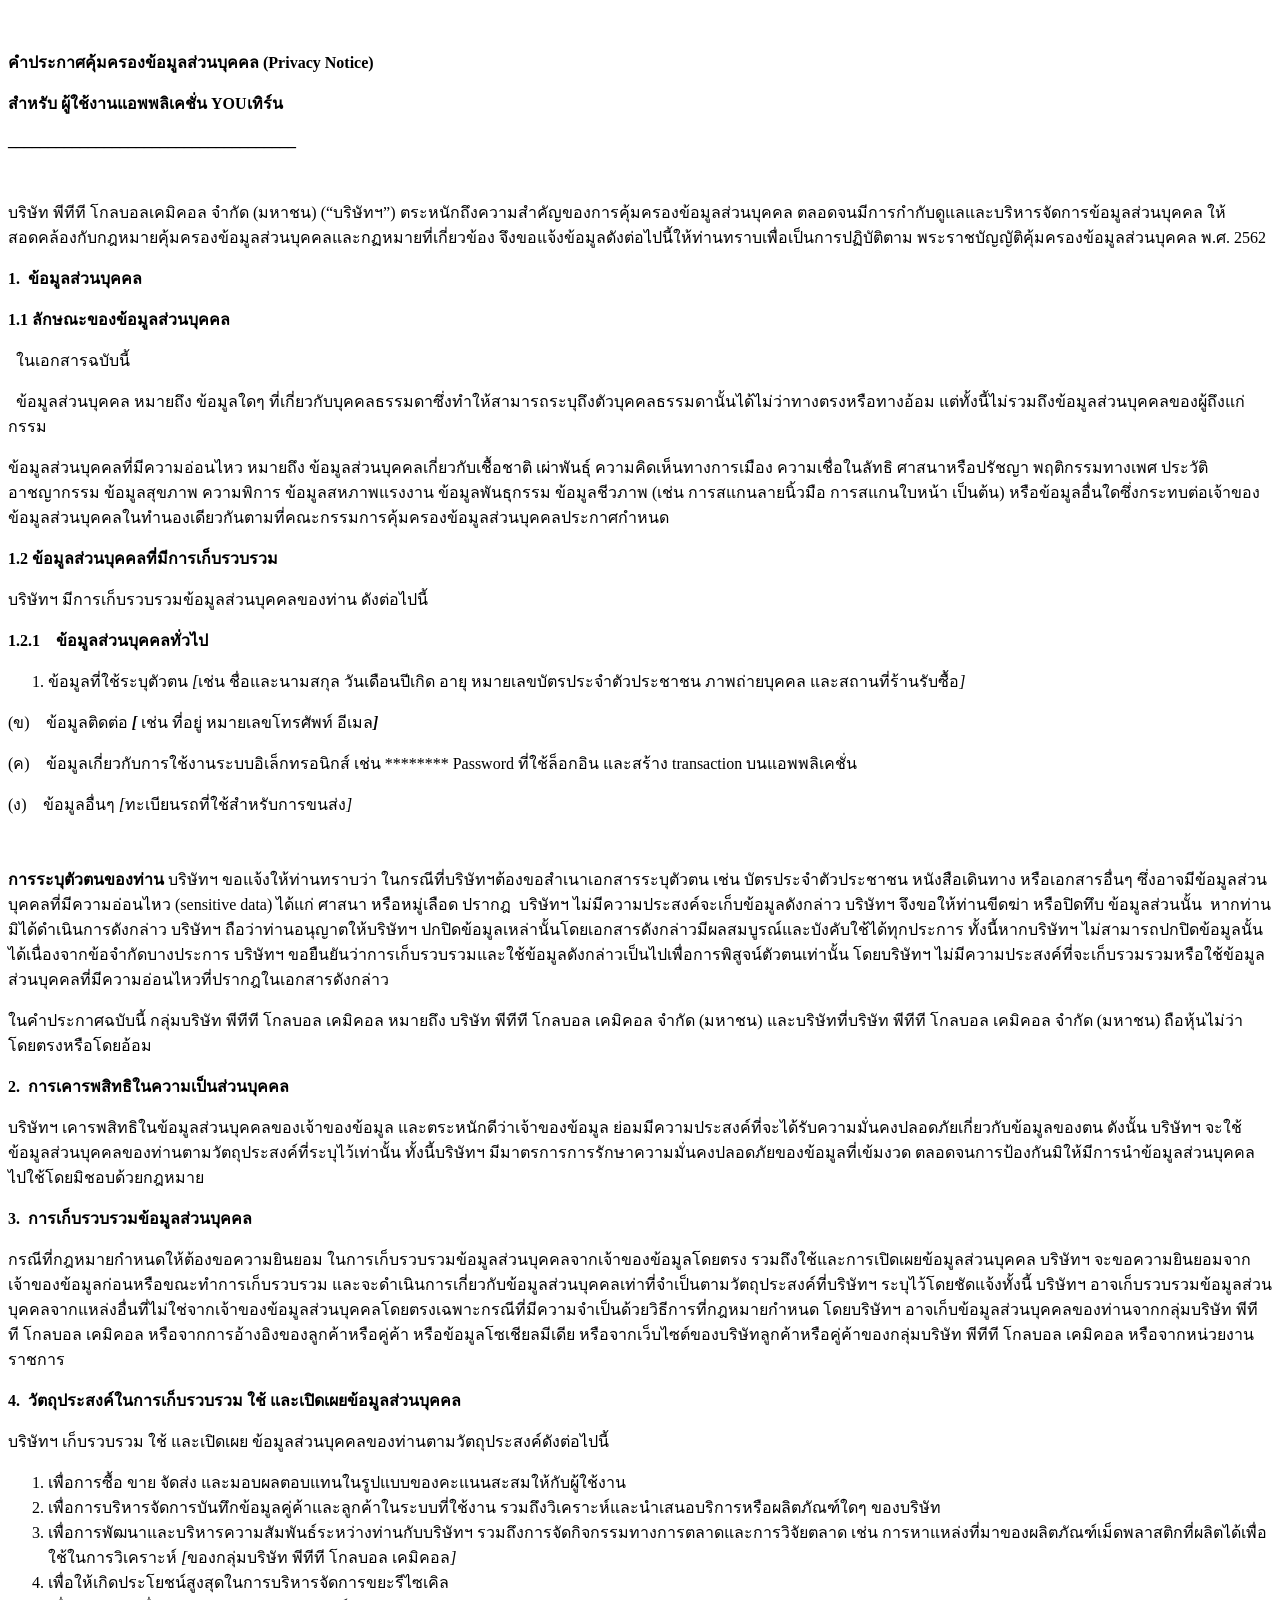
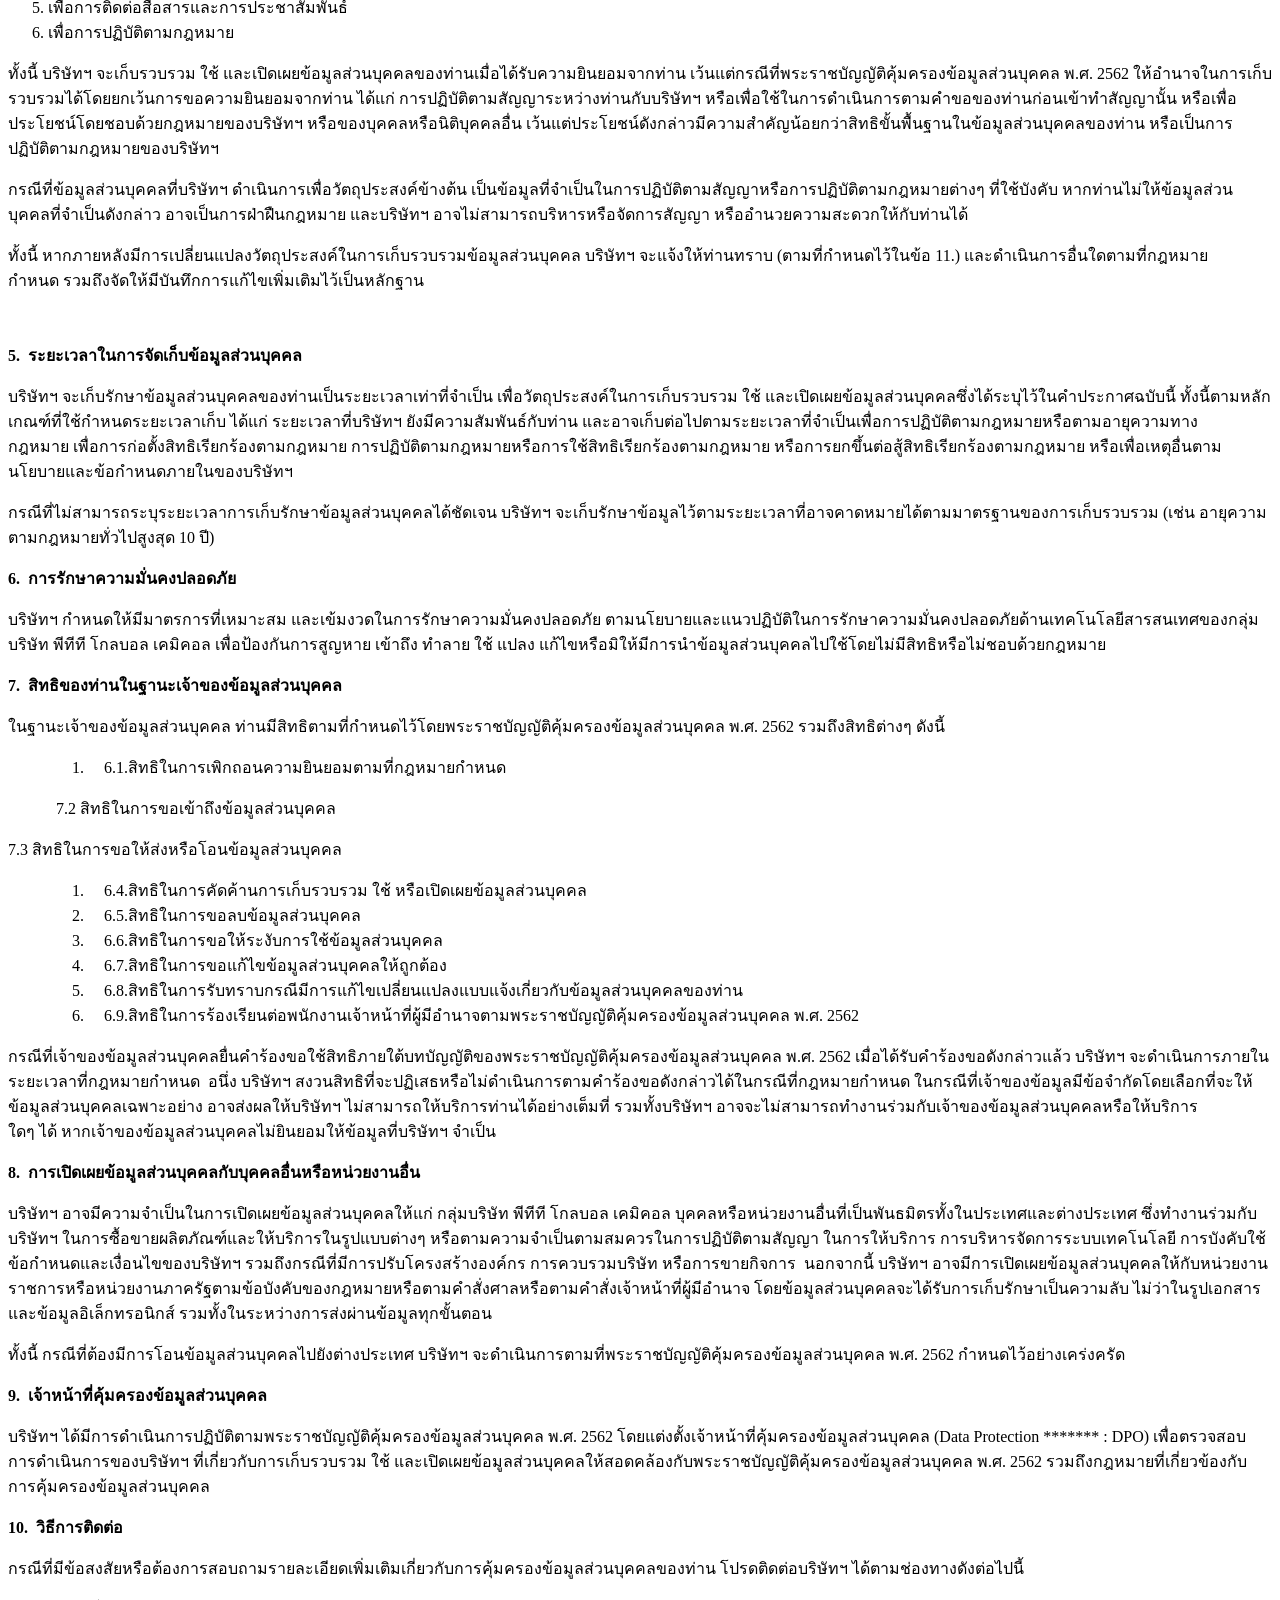
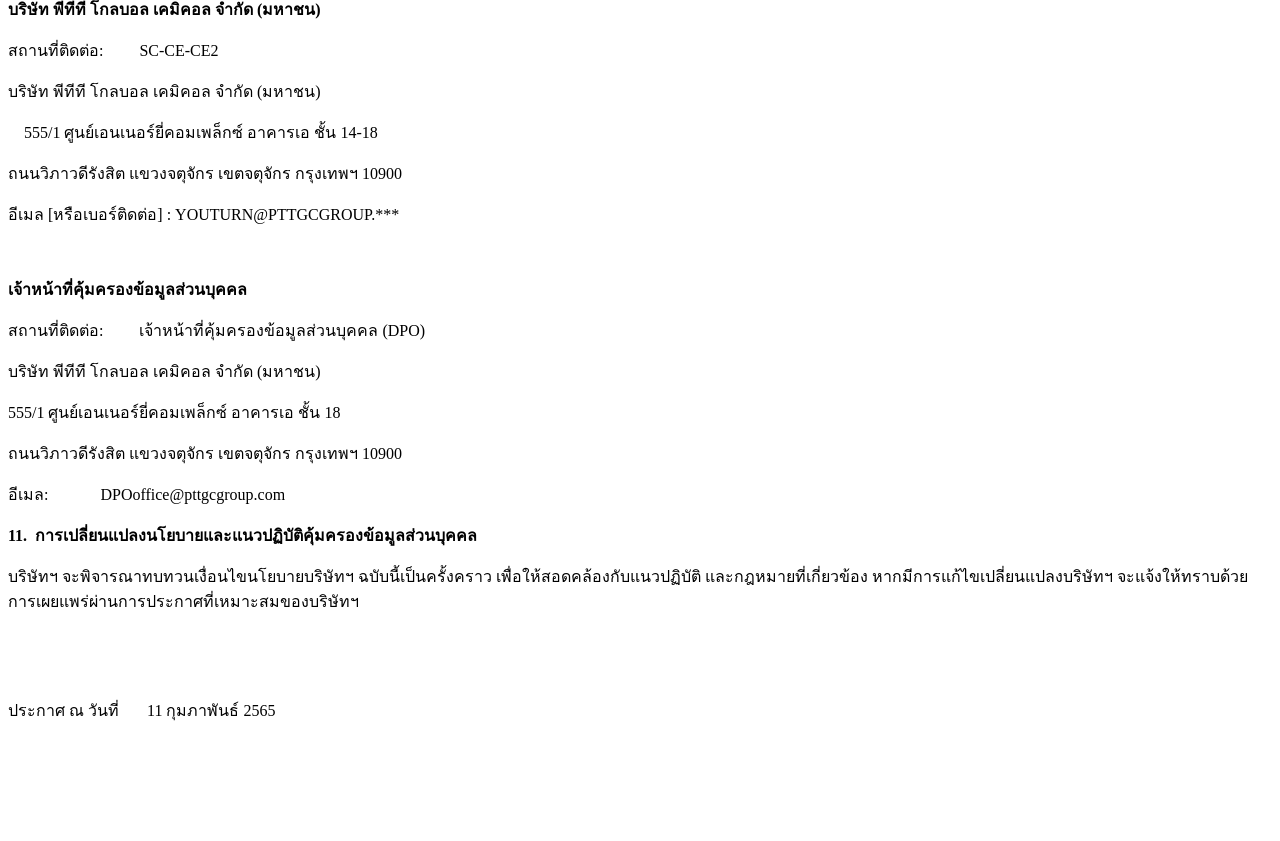
==== commit abdab004: "fix page" ====
--- a/index.html
+++ b/index.html
@@ -24,13 +24,11 @@
         <li class="li10">ข้อมูลที่ใช้ระบุตัวตน<span class="s4">&nbsp;<em>[</em></span>เช่น<span class="s4"><em>&nbsp;</em></span>ชื่อและนามสกุล<span class="s4"><em>&nbsp;</em></span>วันเดือนปีเกิด<span class="s4"><em>&nbsp;</em></span>อายุ<span class="s4"><em>&nbsp;</em></span>หมายเลขบัตรประจำตัวประชาชน<span class="s4"><em>&nbsp;</em></span>ภาพถ่ายบุคคล<span class="s4"><em>&nbsp;</em></span>และสถานที่ร้านรับซื้อ<span class="s4"><em>]<span class="Apple-converted-space">&nbsp; &nbsp;</span></em></span></li>
     </ol>
     <p class="p11"><span class="s4">(</span>ข<span class="s4">) &nbsp; &nbsp;</span>ข้อมูลติดต่อ<span class="s4">&nbsp;<strong><em>[</em></strong><em>&nbsp;</em></span>เช่น<span class="s4"><em>&nbsp;</em></span>ที่อยู่<span class="s4"><em>&nbsp;</em></span>หมายเลขโทรศัพท์<span class="s4"><em>&nbsp;</em></span>อีเมล<span class="s4"><strong><em>]<span class="Apple-converted-space">&nbsp;</span></em></strong></span></p>
-    <p class="p12"><span class="s4">(</span>ค<span class="s4">) &nbsp; &nbsp;</span>ข้อมูลเกี่ยวกับการใช้งานระบบอิเล็กทรอนิกส์<span class="s2"><strong><em>&nbsp;</em></strong></span>เช่น<span class="s2">&nbsp;Username Password&nbsp;</span>ที่ใช้ล็อกอิน<span class="s2">&nbsp;</span>และสร้าง<span class="s2">&nbsp;transaction&nbsp;</span>บนแอพพลิเคชั่น</p>
+    <p class="p12"><span class="s4">(</span>ค<span class="s4">) &nbsp; &nbsp;</span>ข้อมูลเกี่ยวกับการใช้งานระบบอิเล็กทรอนิกส์<span class="s2"><strong><em>&nbsp;</em></strong></span>เช่น<span class="s2">&nbsp;******** Password&nbsp;</span>ที่ใช้ล็อกอิน<span class="s2">&nbsp;</span>และสร้าง<span class="s2">&nbsp;transaction&nbsp;</span>บนแอพพลิเคชั่น</p>
     <p class="p13"><span class="s4">(</span>ง<span class="s4">) &nbsp; &nbsp;</span>ข้อมูลอื่นๆ<span class="s4"><em>&nbsp;[</em></span>ทะเบียนรถที่ใช้สำหรับการขนส่ง<span class="s4"><em>]</em><span class="Apple-converted-space">&nbsp;</span></span></p>
     <p class="p14"><br></p>
     <p class="p15"><strong>การระบุตัวตนของท่าน</strong><span class="s4">&nbsp;</span>บริษัทฯ<span class="s4">&nbsp;</span>ขอแจ้งให้ท่านทราบว่า<span class="s4">&nbsp;</span>ในกรณีที่บริษัทฯต้องขอสำเนาเอกสารระบุตัวตน<span class="s4">&nbsp;</span>เช่น<span class="s4">&nbsp;</span>บัตรประจำตัวประชาชน<span class="s4">&nbsp;</span>หนังสือเดินทาง<span class="s4">&nbsp;</span>หรือเอกสารอื่นๆ<span class="s4">&nbsp;</span>ซึ่งอาจมีข้อมูลส่วนบุคคลที่มีความอ่อนไหว<span class="s4">&nbsp;(sensitive data)&nbsp;</span>ได้แก่<span class="s4">&nbsp;</span>ศาสนา<span class="s4">&nbsp;</span>หรือหมู่เลือด<span class="s4">&nbsp;</span>ปรากฎ<span class="s4"><span class="Apple-converted-space">&nbsp;&nbsp;</span></span>บริษัทฯ<span class="s4">&nbsp;</span>ไม่มีความประสงค์จะเก็บข้อมูลดังกล่าว<span class="s4">&nbsp;</span>บริษัทฯ<span class="s4">&nbsp;</span>จึงขอให้ท่านขีดฆ่า<span class="s4">&nbsp;</span>หรือปิดทึบ<span class="s4">&nbsp;</span>ข้อมูลส่วนนั้น<span class="s4"><span class="Apple-converted-space">&nbsp;&nbsp;</span></span>หากท่านมิได้ดำเนินการดังกล่าว<span class="s4">&nbsp;</span>บริษัทฯ<span class="s4">&nbsp;</span>ถือว่าท่านอนุญาตให้บริษัทฯ<span class="s4">&nbsp;</span>ปกปิดข้อมูลเหล่านั้นโดยเอกสารดังกล่าวมีผลสมบูรณ์และบังคับใช้ได้ทุกประการ<span class="s4">&nbsp;</span>ทั้งนี้หากบริษัทฯ<span class="s4">&nbsp;</span>ไม่สามารถปกปิดข้อมูลนั้นได้เนื่องจากข้อจำกัดบางประการ<span class="s4">&nbsp;</span>บริษัทฯ<span class="s4">&nbsp;</span>ขอยืนยันว่าการเก็บรวบรวมและใช้ข้อมูลดังกล่าวเป็นไปเพื่อการพิสูจน์ตัวตนเท่านั้น<span class="s4">&nbsp;</span>โดยบริษัทฯ<span class="s4">&nbsp;</span>ไม่มีความประสงค์ที่จะเก็บรวมรวมหรือใช้ข้อมูลส่วนบุคคลที่มีความอ่อนไหวที่ปรากฎในเอกสารดังกล่าว</p>
     <p class="p15">ในคำประกาศฉบับนี้<span class="s4">&nbsp;</span>กลุ่มบริษัท<span class="s4">&nbsp;</span>พีทีที<span class="s4">&nbsp;</span>โกลบอล<span class="s4">&nbsp;</span>เคมิคอล<span class="s4">&nbsp;</span>หมายถึง<span class="s4">&nbsp;</span>บริษัท<span class="s4">&nbsp;</span>พีทีที<span class="s4">&nbsp;</span>โกลบอล<span class="s4">&nbsp;</span>เคมิคอล<span class="s4">&nbsp;</span>จำกัด<span class="s4">&nbsp;(</span>มหาชน<span class="s4">)&nbsp;</span>และบริษัทที่บริษัท<span class="s4">&nbsp;</span>พีทีที<span class="s4">&nbsp;</span>โกลบอล<span class="s4">&nbsp;</span>เคมิคอล<span class="s4">&nbsp;</span>จำกัด<span class="s4">&nbsp;(</span>มหาชน<span class="s4">)&nbsp;</span>ถือหุ้นไม่ว่าโดยตรงหรือโดยอ้อม</p>
-    <p class="p16"><br></p>
-    <p class="p17" dir="rtl"><br></p>
     <p class="p6"><span class="s2"><strong>2.<span class="Apple-converted-space">&nbsp;&nbsp;</span></strong></span><strong>การเคารพสิทธิในความเป็นส่วนบุคคล</strong></p>
     <p class="p8">บริษัทฯ<span class="s2">&nbsp;</span>เคารพสิทธิในข้อมูลส่วนบุคคลของเจ้าของข้อมูล<span class="s2">&nbsp;</span>และตระหนักดีว่าเจ้าของข้อมูล<span class="s5">&nbsp;</span>ย่อมมีความประสงค์ที่จะได้รับความมั่นคงปลอดภัยเกี่ยวกับข้อมูลของตน<span class="s2">&nbsp;</span>ดังนั้น<span class="s2">&nbsp;</span>บริษัทฯ<span class="s2">&nbsp;</span>จะใช้ข้อมูลส่วนบุคคลของท่านตามวัตถุประสงค์ที่ระบุไว้เท่านั้น<span class="s2">&nbsp;</span>ทั้งนี้บริษัทฯ<span class="s2">&nbsp;</span>มีมาตรการการรักษาความมั่นคงปลอดภัยของข้อมูลที่เข้มงวด<span class="s2">&nbsp;</span>ตลอดจนการป้องกันมิให้มีการนำข้อมูลส่วนบุคคลไปใช้โดยมิชอบด้วยกฎหมาย</p>
     <p class="p6"><span class="s2"><strong>3.<span class="Apple-converted-space">&nbsp;&nbsp;</span></strong></span><strong>การเก็บรวบรวมข้อมูลส่วนบุคคล</strong><span class="s2"><strong><span class="Apple-converted-space">&nbsp;</span></strong></span></p>
@@ -78,7 +76,7 @@
     <p class="p30">บริษัทฯ<span class="s2">&nbsp;</span>อาจมีความจำเป็นในการเปิดเผยข้อมูลส่วนบุคคลให้แก่<span class="s2">&nbsp;</span>กลุ่มบริษัท<span class="s2">&nbsp;</span>พีทีที<span class="s2">&nbsp;</span>โกลบอล<span class="s2">&nbsp;</span>เคมิคอล<span class="s2">&nbsp;</span>บุคคลหรือหน่วยงานอื่นที่เป็นพันธมิตรทั้งในประเทศและต่างประเทศ<span class="s2">&nbsp;</span>ซึ่งทำงานร่วมกับบริษัทฯ<span class="s2">&nbsp;</span>ในการซื้อขายผลิตภัณฑ์และให้บริการในรูปแบบต่างๆ<span class="s2">&nbsp;</span>หรือตามความจำเป็นตามสมควรในการปฏิบัติตามสัญญา<span class="s2">&nbsp;</span>ในการให้บริการ<span class="s2">&nbsp;</span>การบริหารจัดการระบบเทคโนโลยี<span class="s2">&nbsp;</span>การบังคับใช้ข้อกำหนดและเงื่อนไขของบริษัทฯ<span class="s2">&nbsp;</span>รวมถึงกรณีที่มีการปรับโครงสร้างองค์กร<span class="s2">&nbsp;</span>การควบรวมบริษัท<span class="s2">&nbsp;</span>หรือการขายกิจการ<span class="s2"><span class="Apple-converted-space">&nbsp;&nbsp;</span></span>นอกจากนี้<span class="s2">&nbsp;</span>บริษัทฯ<span class="s2">&nbsp;</span>อาจมีการเปิดเผยข้อมูลส่วนบุคคลให้กับหน่วยงานราชการหรือหน่วยงานภาครัฐตามข้อบังคับของกฎหมายหรือตามคำสั่งศาลหรือตามคำสั่งเจ้าหน้าที่ผู้มีอำนาจ<span class="s5">&nbsp;</span>โดยข้อมูลส่วนบุคคลจะได้รับการเก็บรักษาเป็นความลับ<span class="s2">&nbsp;</span>ไม่ว่าในรูปเอกสารและข้อมูลอิเล็กทรอนิกส์<span class="s2">&nbsp;</span>รวมทั้งในระหว่างการส่งผ่านข้อมูลทุกขั้นตอน<span class="s2"><span class="Apple-converted-space">&nbsp;</span></span></p>
     <p class="p26">ทั้งนี้<span class="s2">&nbsp;</span>กรณีที่ต้องมีการโอนข้อมูลส่วนบุคคลไปยังต่างประเทศ<span class="s2">&nbsp;</span>บริษัทฯ<span class="s2">&nbsp;</span>จะดำเนินการตามที่พระราชบัญญัติคุ้มครองข้อมูลส่วนบุคคล<span class="s2">&nbsp;</span>พ<span class="s2">.</span>ศ<span class="s2">. 2562&nbsp;</span>กำหนดไว้อย่างเคร่งครัด<span class="s2"><span class="Apple-converted-space">&nbsp;</span></span></p>
     <p class="p6"><span class="s2"><strong>9.<span class="Apple-converted-space">&nbsp;&nbsp;</span></strong></span><strong>เจ้าหน้าที่คุ้มครองข้อมูลส่วนบุคคล</strong></p>
-    <p class="p26">บริษัทฯ<span class="s2">&nbsp;</span>ได้มีการดำเนินการปฏิบัติตามพระราชบัญญัติคุ้มครองข้อมูลส่วนบุคคล<span class="s2">&nbsp;</span>พ<span class="s2">.</span>ศ<span class="s2">. 2562&nbsp;</span>โดยแต่งตั้งเจ้าหน้าที่คุ้มครองข้อมูลส่วนบุคคล<span class="s2">&nbsp;(Data Protection Officer : DPO)&nbsp;</span>เพื่อตรวจสอบการดำเนินการของบริษัทฯ<span class="s2">&nbsp;</span>ที่เกี่ยวกับการเก็บรวบรวม<span class="s2">&nbsp;</span>ใช้<span class="s2">&nbsp;</span>และเปิดเผยข้อมูลส่วนบุคคลให้สอดคล้องกับพระราชบัญญัติคุ้มครองข้อมูลส่วนบุคคล<span class="s2">&nbsp;</span>พ<span class="s2">.</span>ศ<span class="s2">. 2562&nbsp;</span>รวมถึงกฎหมายที่เกี่ยวข้องกับการคุ้มครองข้อมูลส่วนบุคคล<span class="s2"><span class="Apple-converted-space">&nbsp;</span></span></p>
+    <p class="p26">บริษัทฯ<span class="s2">&nbsp;</span>ได้มีการดำเนินการปฏิบัติตามพระราชบัญญัติคุ้มครองข้อมูลส่วนบุคคล<span class="s2">&nbsp;</span>พ<span class="s2">.</span>ศ<span class="s2">. 2562&nbsp;</span>โดยแต่งตั้งเจ้าหน้าที่คุ้มครองข้อมูลส่วนบุคคล<span class="s2">&nbsp;(Data Protection ******* : DPO)&nbsp;</span>เพื่อตรวจสอบการดำเนินการของบริษัทฯ<span class="s2">&nbsp;</span>ที่เกี่ยวกับการเก็บรวบรวม<span class="s2">&nbsp;</span>ใช้<span class="s2">&nbsp;</span>และเปิดเผยข้อมูลส่วนบุคคลให้สอดคล้องกับพระราชบัญญัติคุ้มครองข้อมูลส่วนบุคคล<span class="s2">&nbsp;</span>พ<span class="s2">.</span>ศ<span class="s2">. 2562&nbsp;</span>รวมถึงกฎหมายที่เกี่ยวข้องกับการคุ้มครองข้อมูลส่วนบุคคล<span class="s2"><span class="Apple-converted-space">&nbsp;</span></span></p>
     <p class="p31"><span class="s2"><strong>10.<span class="Apple-converted-space">&nbsp;&nbsp;</span></strong></span><strong>วิธีการติดต่อ</strong></p>
     <p class="p32">กรณีที่มีข้อสงสัยหรือต้องการสอบถามรายละเอียดเพิ่มเติมเกี่ยวกับการคุ้มครองข้อมูลส่วนบุคคลของท่าน<span class="s2">&nbsp;</span>โปรดติดต่อบริษัทฯ<span class="s2">&nbsp;</span>ได้ตามช่องทางดังต่อไปนี้</p>
     <p class="p33"><strong>บริษัท</strong><span class="s2"><strong>&nbsp;</strong></span><strong>พีทีที</strong><span class="s2"><strong>&nbsp;</strong></span><strong>โกลบอล</strong><span class="s2"><strong>&nbsp;</strong></span><strong>เคมิคอล</strong><span class="s2"><strong>&nbsp;</strong></span><strong>จำกัด</strong><span class="s2"><strong>&nbsp;(</strong></span><strong>มหาชน</strong><span class="s2"><strong>)</strong></span></p>
@@ -86,7 +84,7 @@
     <p class="p35">บริษัท<span class="s2">&nbsp;</span>พีทีที<span class="s2">&nbsp;</span>โกลบอล<span class="s2">&nbsp;</span>เคมิคอล<span class="s2">&nbsp;</span>จำกัด<span class="s2">&nbsp;(</span>มหาชน<span class="s2">)</span></p>
     <p class="p36"><span class="s2">&nbsp; &nbsp; 555/1&nbsp;</span>ศูนย์เอนเนอร์ยี่คอมเพล็กซ์<span class="s2">&nbsp;</span>อาคารเอ<span class="s2">&nbsp;</span>ชั้น<span class="s2">&nbsp;14-18</span></p>
     <p class="p35">ถนนวิภาวดีรังสิต<span class="s2">&nbsp;</span>แขวงจตุจักร<span class="s2">&nbsp;</span>เขตจตุจักร<span class="s2">&nbsp;</span>กรุงเทพฯ<span class="s2">&nbsp;10900</span></p>
-    <p class="p37"><span class="s9">อีเมล</span> [<span class="s9">หรือเบอร์ติดต่อ</span>] : YOUTURN@PTTGCGROUP.COM <span class="Apple-converted-space">&nbsp; &nbsp;</span><span class="s10">&nbsp; &nbsp; &nbsp; &nbsp;&nbsp;</span></p>
+    <p class="p37"><span class="s9">อีเมล</span> [<span class="s9">หรือเบอร์ติดต่อ</span>] : YOUTURN@PTTGCGROUP.*** <span class="Apple-converted-space">&nbsp; &nbsp;</span><span class="s10">&nbsp; &nbsp; &nbsp; &nbsp;&nbsp;</span></p>
     <p class="p38"><br></p>
     <p class="p33"><strong>เจ้าหน้าที่คุ้มครองข้อมูลส่วนบุคคล</strong></p>
     <p class="p33">สถานที่ติดต่อ<span class="s2">: &nbsp; &nbsp; &nbsp; &nbsp;&nbsp;</span>เจ้าหน้าที่คุ้มครองข้อมูลส่วนบุคคล<span class="s2">&nbsp;(DPO)</span></p>
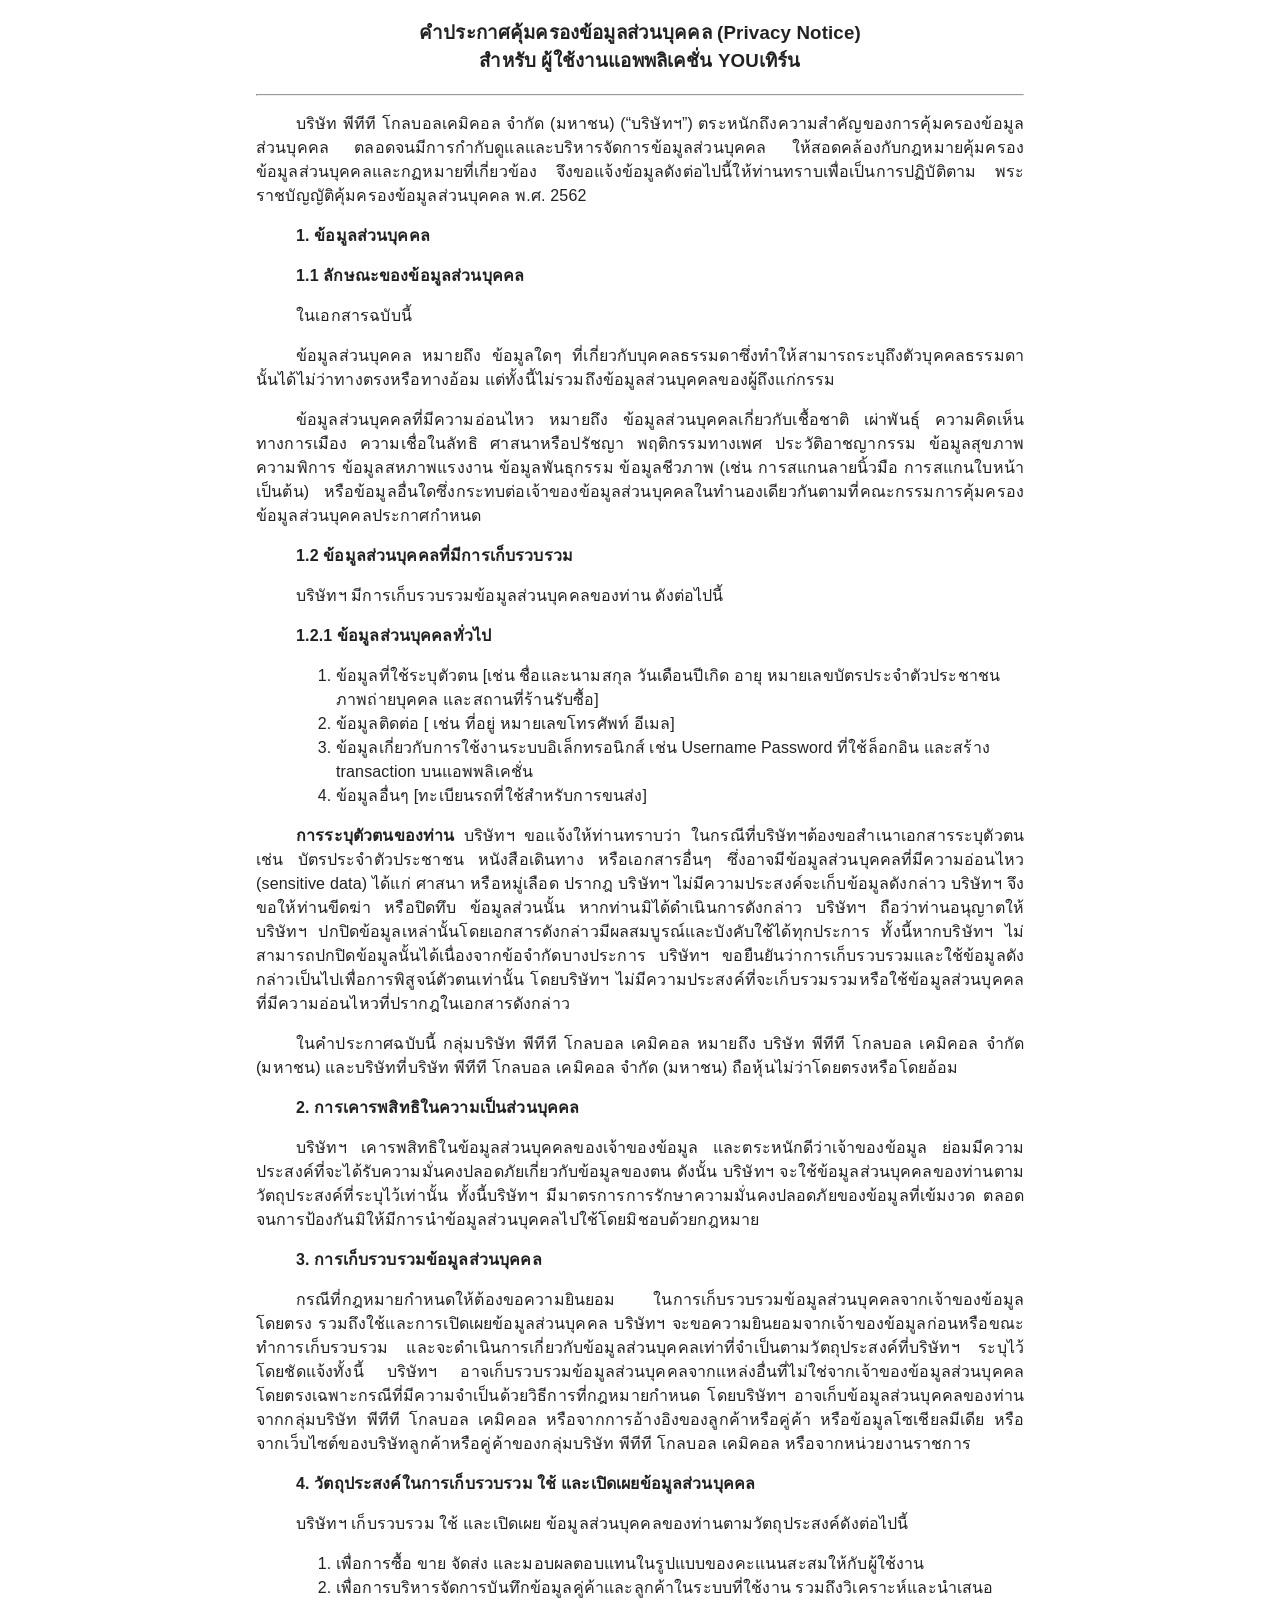
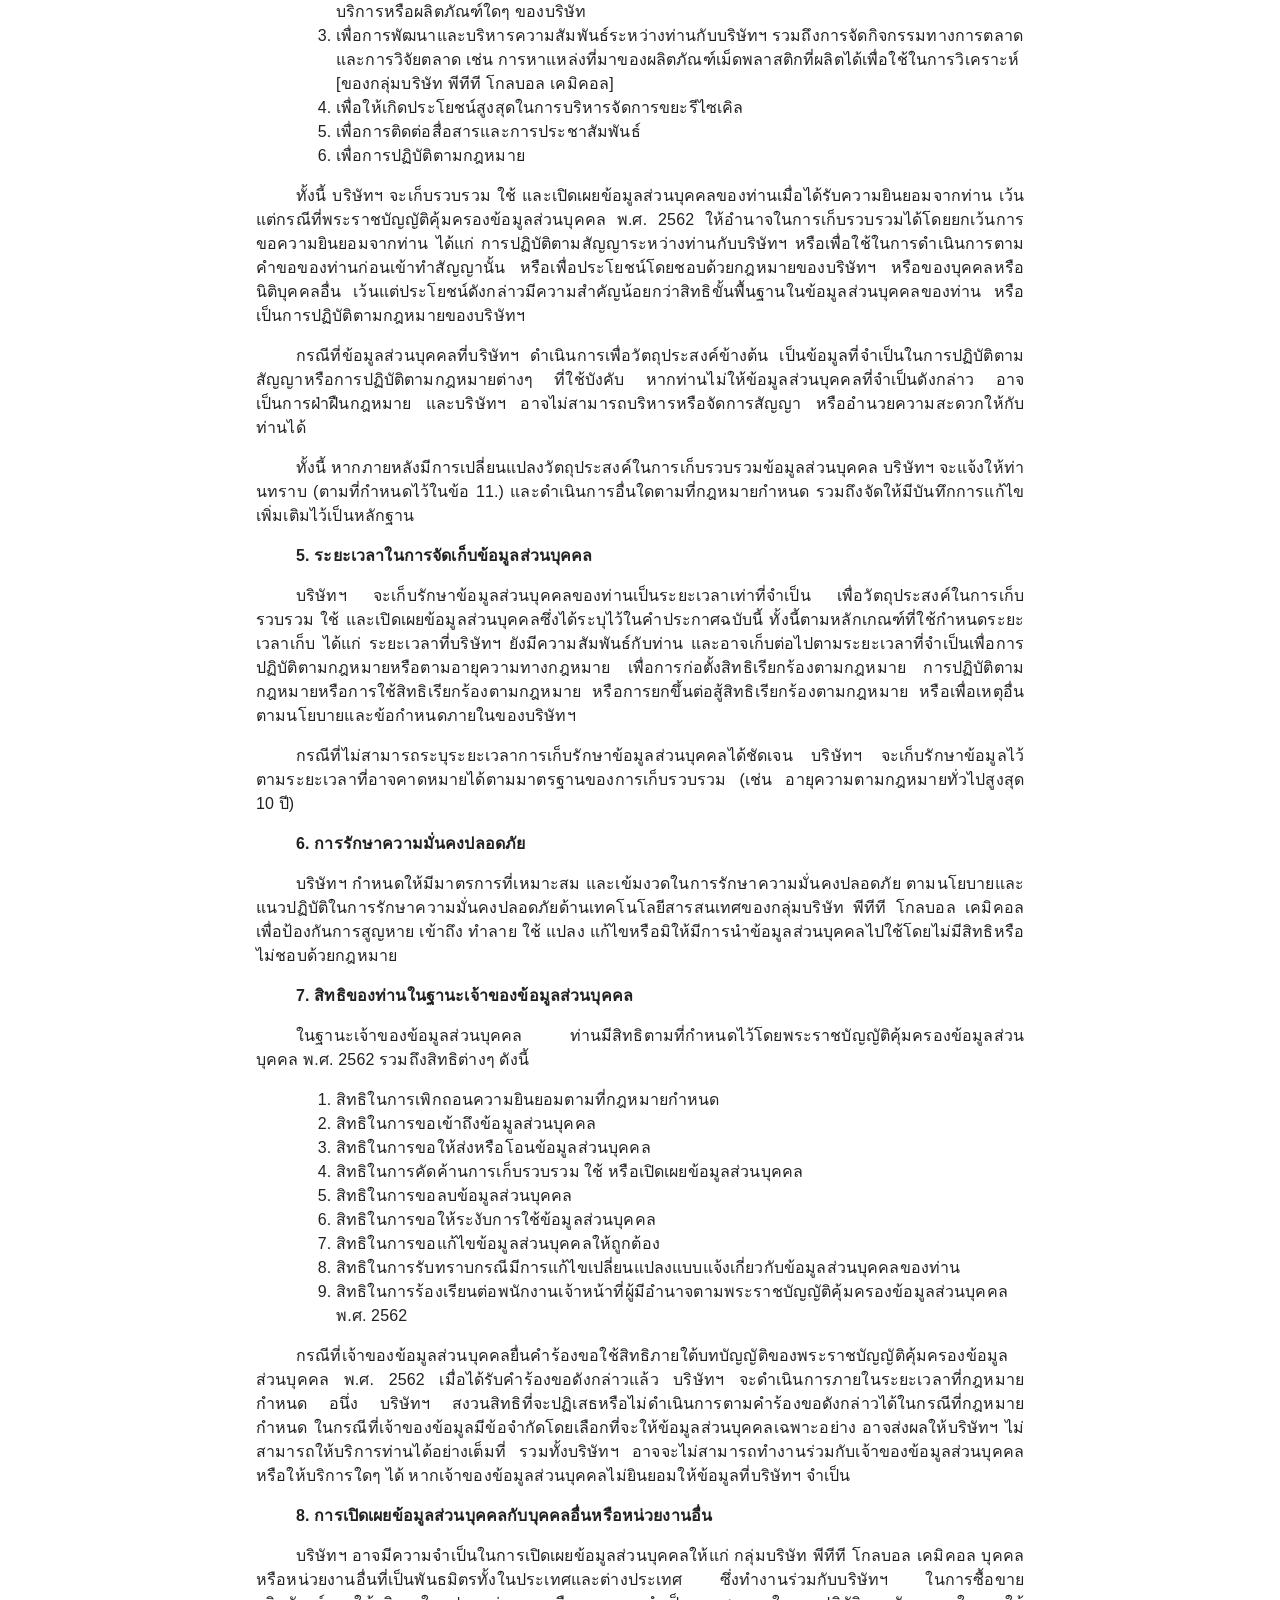
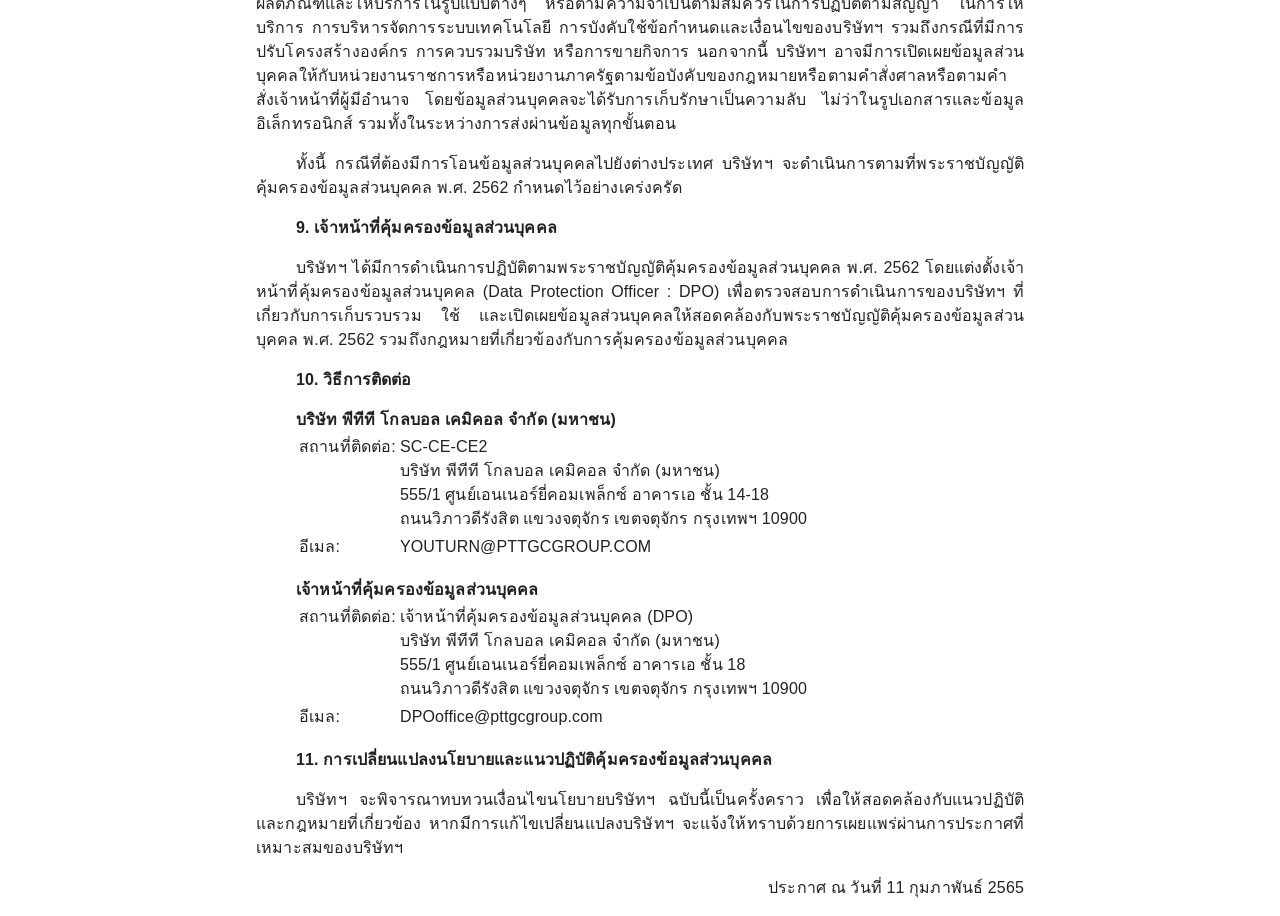
==== commit 805b08bf: "add new pdpa" ====
--- a/index.html
+++ b/index.html
@@ -1,105 +1,3 @@
 <!DOCTYPE html>
-<html>
-
-<head>
-    <title></title>
-</head>
-
-<body spellcheck="false">
-    <p class="p1"><span class="Apple-converted-space">&nbsp;</span></p>
-    <p class="p2"><strong>คำประกาศคุ้มครองข้อมูลส่วนบุคคล</strong><span class="s1"><strong>&nbsp;(Privacy Notice)</strong></span></p>
-    <p class="p2"><strong>สำหรับ</strong><span class="s1"><strong>&nbsp;</strong></span><strong>ผู้ใช้งานแอพพลิเคชั่น</strong><span class="s1"><strong>&nbsp;YOU</strong></span><strong>เทิร์น</strong></p>
-    <p class="p3"><strong>____________________________________</strong></p>
-    <p class="p4"><br></p>
-    <p class="p5">บริษัท<span class="s2">&nbsp;</span>พีทีที<span class="s2">&nbsp;</span>โกลบอลเคมิคอล<span class="s2">&nbsp;</span>จำกัด<span class="s2">&nbsp;(</span>มหาชน<span class="s2">) (&ldquo;</span>บริษัทฯ<span class="s2">&rdquo;)&nbsp;</span>ตระหนักถึงความสำคัญของการคุ้มครองข้อมูลส่วนบุคคล<span class="s2">&nbsp;</span>ตลอดจนมีการกำกับดูแลและบริหารจัดการข้อมูลส่วนบุคคล<span class="s2">&nbsp;</span>ให้สอดคล้องกับกฎหมายคุ้มครองข้อมูลส่วนบุคคลและกฏหมายที่เกี่ยวข้อง<span class="s2">&nbsp;</span>จึงขอแจ้งข้อมูลดังต่อไปนี้ให้ท่านทราบเพื่อเป็นการปฏิบัติตาม<span class="s2">&nbsp;</span>พระราชบัญญัติคุ้มครองข้อมูลส่วนบุคคล<span class="s2">&nbsp;</span>พ<span class="s3">.</span>ศ<span class="s3">.&nbsp;</span><span class="s2">2562</span></p>
-    <p class="p6"><span class="s2"><strong>1.<span class="Apple-converted-space">&nbsp;&nbsp;</span></strong></span><strong>ข้อมูลส่วนบุคคล</strong><span class="s2"><strong><span class="Apple-converted-space">&nbsp;</span></strong></span></p>
-    <p class="p6"><span class="s2"><strong>1.1&nbsp;</strong></span><strong>ลักษณะของข้อมูลส่วนบุคคล</strong></p>
-    <p class="p7"><span class="s2"><span class="Apple-converted-space">&nbsp;&nbsp;</span></span>ในเอกสารฉบับนี้<span class="s2"><span class="Apple-converted-space">&nbsp;</span></span></p>
-    <p class="p7"><span class="s2"><span class="Apple-converted-space">&nbsp;&nbsp;</span></span>ข้อมูลส่วนบุคคล<span class="s2">&nbsp;</span>หมายถึง<span class="s2">&nbsp;</span>ข้อมูลใดๆ<span class="s2">&nbsp;</span>ที่เกี่ยวกับบุคคลธรรมดาซึ่งทำให้สามารถระบุถึงตัวบุคคลธรรมดานั้นได้ไม่ว่าทางตรงหรือทางอ้อม<span class="s2">&nbsp;</span>แต่ทั้งนี้ไม่รวมถึงข้อมูลส่วนบุคคลของผู้ถึงแก่กรรม</p>
-    <p class="p8">ข้อมูลส่วนบุคคลที่มีความอ่อนไหว<span class="s2">&nbsp;</span>หมายถึง<span class="s2">&nbsp;</span>ข้อมูลส่วนบุคคลเกี่ยวกับเชื้อชาติ<span class="s2">&nbsp;</span>เผ่าพันธุ์<span class="s2">&nbsp;</span>ความคิดเห็นทางการเมือง<span class="s2">&nbsp;</span>ความเชื่อในลัทธิ<span class="s2">&nbsp;</span>ศาสนาหรือปรัชญา<span class="s2">&nbsp;</span>พฤติกรรมทางเพศ<span class="s2">&nbsp;</span>ประวัติอาชญากรรม<span class="s2">&nbsp;</span>ข้อมูลสุขภาพ<span class="s2">&nbsp;</span>ความพิการ<span class="s2">&nbsp;</span>ข้อมูลสหภาพแรงงาน<span class="s2">&nbsp;</span>ข้อมูลพันธุกรรม<span class="s2">&nbsp;</span>ข้อมูลชีวภาพ<span class="s2">&nbsp;(</span>เช่น<span class="s2">&nbsp;</span>การสแกนลายนิ้วมือ<span class="s2">&nbsp;</span>การสแกนใบหน้า<span class="s2">&nbsp;</span>เป็นต้น<span class="s2">)&nbsp;</span>หรือข้อมูลอื่นใดซึ่งกระทบต่อเจ้าของข้อมูลส่วนบุคคลในทำนองเดียวกันตามที่คณะกรรมการคุ้มครองข้อมูลส่วนบุคคลประกาศกำหนด</p>
-    <p class="p6"><span class="s2"><strong>1.2&nbsp;</strong></span><strong>ข้อมูลส่วนบุคคลที่มีการเก็บรวบรวม</strong></p>
-    <p class="p6">บริษัทฯ<span class="s2">&nbsp;</span>มีการเก็บรวบรวมข้อมูลส่วนบุคคลของท่าน<span class="s2">&nbsp;</span>ดังต่อไปนี้<span class="s2"><span class="Apple-converted-space">&nbsp;</span></span></p>
-    <p class="p9"><span class="s2"><strong>1.2.1 &nbsp; &nbsp;</strong></span><strong>ข้อมูลส่วนบุคคลทั่วไป</strong><span class="s2"><strong><span class="Apple-converted-space">&nbsp;</span></strong></span></p>
-    <ol class="ol1">
-        <li class="li10">ข้อมูลที่ใช้ระบุตัวตน<span class="s4">&nbsp;<em>[</em></span>เช่น<span class="s4"><em>&nbsp;</em></span>ชื่อและนามสกุล<span class="s4"><em>&nbsp;</em></span>วันเดือนปีเกิด<span class="s4"><em>&nbsp;</em></span>อายุ<span class="s4"><em>&nbsp;</em></span>หมายเลขบัตรประจำตัวประชาชน<span class="s4"><em>&nbsp;</em></span>ภาพถ่ายบุคคล<span class="s4"><em>&nbsp;</em></span>และสถานที่ร้านรับซื้อ<span class="s4"><em>]<span class="Apple-converted-space">&nbsp; &nbsp;</span></em></span></li>
-    </ol>
-    <p class="p11"><span class="s4">(</span>ข<span class="s4">) &nbsp; &nbsp;</span>ข้อมูลติดต่อ<span class="s4">&nbsp;<strong><em>[</em></strong><em>&nbsp;</em></span>เช่น<span class="s4"><em>&nbsp;</em></span>ที่อยู่<span class="s4"><em>&nbsp;</em></span>หมายเลขโทรศัพท์<span class="s4"><em>&nbsp;</em></span>อีเมล<span class="s4"><strong><em>]<span class="Apple-converted-space">&nbsp;</span></em></strong></span></p>
-    <p class="p12"><span class="s4">(</span>ค<span class="s4">) &nbsp; &nbsp;</span>ข้อมูลเกี่ยวกับการใช้งานระบบอิเล็กทรอนิกส์<span class="s2"><strong><em>&nbsp;</em></strong></span>เช่น<span class="s2">&nbsp;******** Password&nbsp;</span>ที่ใช้ล็อกอิน<span class="s2">&nbsp;</span>และสร้าง<span class="s2">&nbsp;transaction&nbsp;</span>บนแอพพลิเคชั่น</p>
-    <p class="p13"><span class="s4">(</span>ง<span class="s4">) &nbsp; &nbsp;</span>ข้อมูลอื่นๆ<span class="s4"><em>&nbsp;[</em></span>ทะเบียนรถที่ใช้สำหรับการขนส่ง<span class="s4"><em>]</em><span class="Apple-converted-space">&nbsp;</span></span></p>
-    <p class="p14"><br></p>
-    <p class="p15"><strong>การระบุตัวตนของท่าน</strong><span class="s4">&nbsp;</span>บริษัทฯ<span class="s4">&nbsp;</span>ขอแจ้งให้ท่านทราบว่า<span class="s4">&nbsp;</span>ในกรณีที่บริษัทฯต้องขอสำเนาเอกสารระบุตัวตน<span class="s4">&nbsp;</span>เช่น<span class="s4">&nbsp;</span>บัตรประจำตัวประชาชน<span class="s4">&nbsp;</span>หนังสือเดินทาง<span class="s4">&nbsp;</span>หรือเอกสารอื่นๆ<span class="s4">&nbsp;</span>ซึ่งอาจมีข้อมูลส่วนบุคคลที่มีความอ่อนไหว<span class="s4">&nbsp;(sensitive data)&nbsp;</span>ได้แก่<span class="s4">&nbsp;</span>ศาสนา<span class="s4">&nbsp;</span>หรือหมู่เลือด<span class="s4">&nbsp;</span>ปรากฎ<span class="s4"><span class="Apple-converted-space">&nbsp;&nbsp;</span></span>บริษัทฯ<span class="s4">&nbsp;</span>ไม่มีความประสงค์จะเก็บข้อมูลดังกล่าว<span class="s4">&nbsp;</span>บริษัทฯ<span class="s4">&nbsp;</span>จึงขอให้ท่านขีดฆ่า<span class="s4">&nbsp;</span>หรือปิดทึบ<span class="s4">&nbsp;</span>ข้อมูลส่วนนั้น<span class="s4"><span class="Apple-converted-space">&nbsp;&nbsp;</span></span>หากท่านมิได้ดำเนินการดังกล่าว<span class="s4">&nbsp;</span>บริษัทฯ<span class="s4">&nbsp;</span>ถือว่าท่านอนุญาตให้บริษัทฯ<span class="s4">&nbsp;</span>ปกปิดข้อมูลเหล่านั้นโดยเอกสารดังกล่าวมีผลสมบูรณ์และบังคับใช้ได้ทุกประการ<span class="s4">&nbsp;</span>ทั้งนี้หากบริษัทฯ<span class="s4">&nbsp;</span>ไม่สามารถปกปิดข้อมูลนั้นได้เนื่องจากข้อจำกัดบางประการ<span class="s4">&nbsp;</span>บริษัทฯ<span class="s4">&nbsp;</span>ขอยืนยันว่าการเก็บรวบรวมและใช้ข้อมูลดังกล่าวเป็นไปเพื่อการพิสูจน์ตัวตนเท่านั้น<span class="s4">&nbsp;</span>โดยบริษัทฯ<span class="s4">&nbsp;</span>ไม่มีความประสงค์ที่จะเก็บรวมรวมหรือใช้ข้อมูลส่วนบุคคลที่มีความอ่อนไหวที่ปรากฎในเอกสารดังกล่าว</p>
-    <p class="p15">ในคำประกาศฉบับนี้<span class="s4">&nbsp;</span>กลุ่มบริษัท<span class="s4">&nbsp;</span>พีทีที<span class="s4">&nbsp;</span>โกลบอล<span class="s4">&nbsp;</span>เคมิคอล<span class="s4">&nbsp;</span>หมายถึง<span class="s4">&nbsp;</span>บริษัท<span class="s4">&nbsp;</span>พีทีที<span class="s4">&nbsp;</span>โกลบอล<span class="s4">&nbsp;</span>เคมิคอล<span class="s4">&nbsp;</span>จำกัด<span class="s4">&nbsp;(</span>มหาชน<span class="s4">)&nbsp;</span>และบริษัทที่บริษัท<span class="s4">&nbsp;</span>พีทีที<span class="s4">&nbsp;</span>โกลบอล<span class="s4">&nbsp;</span>เคมิคอล<span class="s4">&nbsp;</span>จำกัด<span class="s4">&nbsp;(</span>มหาชน<span class="s4">)&nbsp;</span>ถือหุ้นไม่ว่าโดยตรงหรือโดยอ้อม</p>
-    <p class="p6"><span class="s2"><strong>2.<span class="Apple-converted-space">&nbsp;&nbsp;</span></strong></span><strong>การเคารพสิทธิในความเป็นส่วนบุคคล</strong></p>
-    <p class="p8">บริษัทฯ<span class="s2">&nbsp;</span>เคารพสิทธิในข้อมูลส่วนบุคคลของเจ้าของข้อมูล<span class="s2">&nbsp;</span>และตระหนักดีว่าเจ้าของข้อมูล<span class="s5">&nbsp;</span>ย่อมมีความประสงค์ที่จะได้รับความมั่นคงปลอดภัยเกี่ยวกับข้อมูลของตน<span class="s2">&nbsp;</span>ดังนั้น<span class="s2">&nbsp;</span>บริษัทฯ<span class="s2">&nbsp;</span>จะใช้ข้อมูลส่วนบุคคลของท่านตามวัตถุประสงค์ที่ระบุไว้เท่านั้น<span class="s2">&nbsp;</span>ทั้งนี้บริษัทฯ<span class="s2">&nbsp;</span>มีมาตรการการรักษาความมั่นคงปลอดภัยของข้อมูลที่เข้มงวด<span class="s2">&nbsp;</span>ตลอดจนการป้องกันมิให้มีการนำข้อมูลส่วนบุคคลไปใช้โดยมิชอบด้วยกฎหมาย</p>
-    <p class="p6"><span class="s2"><strong>3.<span class="Apple-converted-space">&nbsp;&nbsp;</span></strong></span><strong>การเก็บรวบรวมข้อมูลส่วนบุคคล</strong><span class="s2"><strong><span class="Apple-converted-space">&nbsp;</span></strong></span></p>
-    <p class="p18">กรณีที่กฎหมายกำหนดให้ต้องขอความยินยอม<span class="s2">&nbsp;</span>ในการเก็บรวบรวมข้อมูลส่วนบุคคลจากเจ้าของข้อมูลโดยตรง<span class="s2">&nbsp;</span>รวมถึงใช้และการเปิดเผยข้อมูลส่วนบุคคล<span class="s2">&nbsp;</span>บริษัทฯ<span class="s2">&nbsp;</span>จะขอความยินยอมจากเจ้าของข้อมูลก่อนหรือขณะทำการเก็บรวบรวม<span class="s2">&nbsp;</span>และจะดำเนินการเกี่ยวกับข้อมูลส่วนบุคคลเท่าที่จำเป็นตามวัตถุประสงค์ที่บริษัทฯ<span class="s2">&nbsp;</span>ระบุไว้โดยชัดแจ้งทั้งนี้<span class="s2">&nbsp;</span>บริษัทฯ<span class="s2">&nbsp;</span>อาจเก็บรวบรวมข้อมูลส่วนบุคคลจากแหล่งอื่นที่ไม่ใช่จากเจ้าของข้อมูลส่วนบุคคลโดยตรงเฉพาะกรณีที่มีความจำเป็นด้วยวิธีการที่กฎหมายกำหนด<span class="s2">&nbsp;</span>โดยบริษัทฯ<span class="s2">&nbsp;</span>อาจเก็บข้อมูลส่วนบุคคลของท่านจากกลุ่มบริษัท<span class="s2">&nbsp;</span>พีทีที<span class="s2">&nbsp;</span>โกลบอล<span class="s2">&nbsp;</span>เคมิคอล<span class="s2">&nbsp;</span>หรือจากการอ้างอิงของลูกค้าหรือคู่ค้า<span class="s2">&nbsp;</span>หรือ<span class="s6">ข้อมูลโซเชียลมีเดีย</span><span class="s2">&nbsp;</span>หรือจากเว็บไซต์ของบริษัทลูกค้าหรือคู่ค้าของกลุ่มบริษัท<span class="s2">&nbsp;</span>พีทีที<span class="s2">&nbsp;</span>โกลบอล<span class="s2">&nbsp;</span>เคมิคอล<span class="s2">&nbsp;</span>หรือจากหน่วยงานราชการ</p>
-    <p class="p19"><span class="s2"><strong>4.<span class="Apple-converted-space">&nbsp;&nbsp;</span></strong></span><strong>วัตถุประสงค์ในการเก็บรวบรวม</strong><span class="s2"><strong>&nbsp;</strong></span><strong>ใช้</strong><span class="s2"><strong>&nbsp;</strong></span><strong>และเปิดเผยข้อมูลส่วนบุคคล</strong></p>
-    <p class="p20">บริษัทฯ<span class="s4">&nbsp;</span>เก็บรวบรวม<span class="s4">&nbsp;</span>ใช้<span class="s4">&nbsp;</span>และเปิดเผย<span class="s4">&nbsp;</span>ข้อมูลส่วนบุคคลของท่านตามวัตถุประสงค์ดังต่อไปนี้<span class="s4"><span class="Apple-converted-space">&nbsp;</span></span></p>
-    <ol class="ol1">
-        <li class="li21"><span class="s6">เพื่อการซื้อ</span><span class="s8"><em>&nbsp;</em></span><span class="s6">ขาย</span><span class="s8"><em>&nbsp;</em></span><span class="s6">จัดส่ง</span><span class="s8"><em>&nbsp;</em></span><span class="s6">และมอบผลตอบแทนในรูปแบบของคะแนนสะสมให้กับผู้ใช้งาน</span></li>
-        <li class="li21"><span class="s6">เพื่อการบริหารจัดการบันทึกข้อมูลคู่ค้าและลูกค้าในระบบที่ใช้งาน</span><span class="s8"><em>&nbsp;</em></span><span class="s6">รวมถึงวิเคราะห์และนำเสนอบริการหรือผลิตภัณฑ์ใดๆ</span><span class="s8"><em>&nbsp;</em></span><span class="s6">ของบริษัท</span></li>
-        <li class="li22">เพื่อการพัฒนาและบริหารความสัมพันธ์ระหว่างท่านกับบริษัทฯ<span class="s4"><em>&nbsp;</em></span>รวมถึงการจัดกิจกรรมทางการตลาดและการวิจัยตลาด<span class="s4"><em>&nbsp;</em></span>เช่น<span class="s4"><em>&nbsp;</em></span>การหาแหล่งที่มาของผลิตภัณฑ์เม็ดพลาสติกที่ผลิตได้เพื่อใช้ในการวิเคราะห์<span class="s4"><em>&nbsp;[</em></span>ของกลุ่มบริษัท<span class="s4"><em>&nbsp;</em></span>พีทีที<span class="s4"><em>&nbsp;</em></span>โกลบอล<span class="s4"><em>&nbsp;</em></span>เคมิคอล<span class="s4"><em>]</em></span></li>
-        <li class="li21"><span class="s6">เพื่อให้เกิดประโยชน์สูงสุดในการบริหารจัดการขยะรีไซเคิล</span></li>
-        <li class="li21"><span class="s6">เพื่อการติดต่อสื่อสารและการประชาสัมพันธ์</span></li>
-        <li class="li21"><span class="s6">เพื่อการปฏิบัติตามกฎหมาย</span></li>
-    </ol>
-    <p class="p23">ทั้งนี้<span class="s4">&nbsp;</span>บริษัทฯ<span class="s4">&nbsp;</span>จะเก็บรวบรวม<span class="s4">&nbsp;</span>ใช้<span class="s4">&nbsp;</span>และเปิดเผยข้อมูลส่วนบุคคลของท่านเมื่อได้รับความยินยอมจากท่าน<span class="s4">&nbsp;</span>เว้นแต่กรณีที่พระราชบัญญัติคุ้มครองข้อมูลส่วนบุคคล<span class="s4">&nbsp;</span>พ<span class="s4">.</span>ศ<span class="s4">. 2562&nbsp;</span>ให้อำนาจในการเก็บรวบรวมได้โดยยกเว้นการขอความยินยอมจากท่าน<span class="s4">&nbsp;</span>ได้แก่<span class="s4">&nbsp;</span>การปฏิบัติตามสัญญาระหว่างท่านกับบริษัทฯ<span class="s4">&nbsp;</span>หรือเพื่อใช้ในการดำเนินการตามคำขอของท่านก่อนเข้าทำสัญญานั้น<span class="s4">&nbsp;</span>หรือเพื่อประโยชน์โดยชอบด้วยกฎหมายของบริษัทฯ<span class="s4">&nbsp;</span>หรือของบุคคลหรือนิติบุคคลอื่น<span class="s4">&nbsp;</span>เว้นแต่ประโยชน์ดังกล่าวมีความสำคัญน้อยกว่าสิทธิขั้นพื้นฐานในข้อมูลส่วนบุคคลของท่าน<span class="s4">&nbsp;</span>หรือเป็นการปฏิบัติตามกฎหมายของบริษัทฯ</p>
-    <p class="p23">กรณีที่ข้อมูลส่วนบุคคลที่บริษัทฯ<span class="s4">&nbsp;</span>ดำเนินการเพื่อวัตถุประสงค์ข้างต้น<span class="s4">&nbsp;</span>เป็นข้อมูลที่จำเป็นในการปฏิบัติตามสัญญาหรือการปฏิบัติตามกฎหมายต่างๆ<span class="s4">&nbsp;</span>ที่ใช้บังคับ<span class="s4">&nbsp;</span>หากท่านไม่ให้ข้อมูลส่วนบุคคลที่จำเป็นดังกล่าว<span class="s4">&nbsp;</span>อาจเป็นการฝ่าฝืนกฎหมาย<span class="s4">&nbsp;</span>และบริษัทฯ<span class="s4">&nbsp;</span>อาจไม่สามารถบริหารหรือจัดการสัญญา<span class="s4">&nbsp;</span>หรืออำนวยความสะดวกให้กับท่านได้</p>
-    <p class="p23">ทั้งนี้<span class="s4">&nbsp;</span>หากภายหลังมีการเปลี่ยนแปลงวัตถุประสงค์ในการเก็บรวบรวมข้อมูลส่วนบุคคล<span class="s4">&nbsp;</span>บริษัทฯ<span class="s4">&nbsp;</span>จะแจ้งให้ท่านทราบ<span class="s4">&nbsp;(</span>ตามที่กำหนดไว้ในข้อ<span class="s4">&nbsp;11.)&nbsp;</span>และดำเนินการอื่นใดตามที่กฎหมายกำหนด<span class="s4">&nbsp;</span>รวมถึงจัดให้มีบันทึกการแก้ไขเพิ่มเติมไว้เป็นหลักฐาน</p>
-    <p class="p24"><br></p>
-    <p class="p6"><span class="s2"><strong>5.<span class="Apple-converted-space">&nbsp;&nbsp;</span></strong></span><strong>ระยะเวลาในการจัดเก็บข้อมูลส่วนบุคคล</strong><span class="s2"><strong><span class="Apple-converted-space">&nbsp;</span></strong></span></p>
-    <p class="p23">บริษัทฯ<span class="s2">&nbsp;</span>จะเก็บรักษาข้อมูลส่วนบุคคลของท่านเป็นระยะเวลาเท่าที่จำเป็น<span class="s2">&nbsp;</span>เพื่อวัตถุประสงค์ในการเก็บรวบรวม<span class="s2">&nbsp;</span>ใช้<span class="s2">&nbsp;</span>และเปิดเผยข้อมูลส่วนบุคคลซึ่งได้ระบุไว้ในคำประกาศฉบับนี้<span class="s2">&nbsp;</span>ทั้งนี้ตามหลักเกณฑ์ที่ใช้กำหนดระยะเวลาเก็บ<span class="s2">&nbsp;</span>ได้แก่<span class="s2">&nbsp;</span>ระยะเวลาที่บริษัทฯ<span class="s2">&nbsp;</span>ยังมีความสัมพันธ์กับท่าน<span class="s2">&nbsp;</span>และอาจเก็บต่อไปตามระยะเวลาที่จำเป็นเพื่อการปฏิบัติตามกฎหมายหรือตามอายุความทางกฎหมาย<span class="s2">&nbsp;</span>เพื่อการก่อตั้งสิทธิเรียกร้องตามกฎหมาย<span class="s2">&nbsp;</span>การปฏิบัติตามกฎหมายหรือการใช้สิทธิเรียกร้องตามกฎหมาย<span class="s2">&nbsp;</span>หรือการยกขึ้นต่อสู้สิทธิเรียกร้องตามกฎหมาย<span class="s2">&nbsp;</span>หรือเพื่อเหตุอื่นตามนโยบายและข้อกำหนดภายในของบริษัทฯ</p>
-    <p class="p25">กรณีที่ไม่สามารถระบุระยะเวลาการเก็บรักษาข้อมูลส่วนบุคคลได้ชัดเจน<span class="s2">&nbsp;</span>บริษัทฯ<span class="s2">&nbsp;</span>จะเก็บรักษาข้อมูลไว้ตามระยะเวลาที่อาจคาดหมายได้ตามมาตรฐานของการเก็บรวบรวม<span class="s2">&nbsp;(</span>เช่น<span class="s2">&nbsp;</span>อายุความตามกฎหมายทั่วไปสูงสุด<span class="s2">&nbsp;10&nbsp;</span>ปี<span class="s2">)</span></p>
-    <p class="p6"><span class="s2"><strong>6.<span class="Apple-converted-space">&nbsp;&nbsp;</span></strong></span><strong>การรักษาความมั่นคงปลอดภัย</strong><span class="s2"><strong><span class="Apple-converted-space">&nbsp;</span></strong></span></p>
-    <p class="p8">บริษัทฯ<span class="s2">&nbsp;</span>กำหนดให้มีมาตรการที่เหมาะสม<span class="s2">&nbsp;</span>และเข้มงวดในการรักษาความมั่นคงปลอดภัย<span class="s2">&nbsp;</span>ตามนโยบายและแนวปฏิบัติในการรักษาความมั่นคงปลอดภัยด้านเทคโนโลยีสารสนเทศของกลุ่มบริษัท<span class="s2">&nbsp;</span>พีทีที<span class="s2">&nbsp;</span>โกลบอล<span class="s2">&nbsp;</span>เคมิคอล<span class="s2">&nbsp;</span>เพื่อป้องกันการสูญหาย<span class="s2">&nbsp;</span>เข้าถึง<span class="s2">&nbsp;</span>ทำลาย<span class="s2">&nbsp;</span>ใช้<span class="s2">&nbsp;</span>แปลง<span class="s2">&nbsp;</span>แก้ไขหรือมิให้มีการนำข้อมูลส่วนบุคคลไปใช้โดยไม่มีสิทธิหรือไม่ชอบด้วยกฎหมาย<span class="s2"><span class="Apple-converted-space">&nbsp;</span></span></p>
-    <p class="p6"><span class="s2"><strong>7.<span class="Apple-converted-space">&nbsp;&nbsp;</span></strong></span><strong>สิทธิของท่านในฐานะเจ้าของข้อมูลส่วนบุคคล</strong></p>
-    <p class="p26">ในฐานะเจ้าของข้อมูลส่วนบุคคล<span class="s2">&nbsp;</span>ท่านมีสิทธิตามที่กำหนดไว้โดยพระราชบัญญัติคุ้มครองข้อมูลส่วนบุคคล<span class="s2">&nbsp;</span>พ<span class="s3">.</span>ศ<span class="s3">.&nbsp;</span><span class="s2">2562&nbsp;</span>รวมถึงสิทธิต่างๆ<span class="s2">&nbsp;</span>ดังนี้<span class="s2"><span class="Apple-converted-space">&nbsp;</span></span></p>
-    <ol class="ol1">
-        <ol class="ol1">
-            <li class="li27"><span class="s2">&nbsp; &nbsp; 6.1.</span>สิทธิในการเพิกถอนความยินยอมตามที่กฎหมายกำหนด<span class="s2"><span class="Apple-converted-space">&nbsp;</span></span></li>
-        </ol>
-    </ol>
-    <p class="p27"><span class="s2">&nbsp; &nbsp; &nbsp; &nbsp; &nbsp; &nbsp; 7.2&nbsp;</span>สิทธิในการขอเข้าถึงข้อมูลส่วนบุคคล<span class="s2"><span class="Apple-converted-space">&nbsp;</span></span></p>
-    <p class="p28"><span class="s2">7.3&nbsp;</span>สิทธิในการขอให้ส่งหรือโอนข้อมูลส่วนบุคคล</p>
-    <ol class="ol1">
-        <ol class="ol1">
-            <li class="li27"><span class="s2">&nbsp; &nbsp; 6.4.</span>สิทธิในการคัดค้านการเก็บรวบรวม<span class="s2">&nbsp;</span>ใช้<span class="s2">&nbsp;</span>หรือเปิดเผยข้อมูลส่วนบุคคล<span class="s2"><span class="Apple-converted-space">&nbsp;</span></span></li>
-            <li class="li27"><span class="s2">&nbsp; &nbsp; 6.5.</span>สิทธิในการขอลบข้อมูลส่วนบุคคล</li>
-            <li class="li27"><span class="s2">&nbsp; &nbsp; 6.6.</span>สิทธิในการขอให้ระงับการใช้ข้อมูลส่วนบุคคล<span class="s2"><span class="Apple-converted-space">&nbsp;</span></span></li>
-            <li class="li27"><span class="s2">&nbsp; &nbsp; 6.7.</span>สิทธิในการขอแก้ไขข้อมูลส่วนบุคคลให้ถูกต้อง<span class="s2"><span class="Apple-converted-space">&nbsp;</span></span></li>
-            <li class="li27"><span class="s2">&nbsp; &nbsp; 6.8.</span>สิทธิในการรับทราบกรณีมีการแก้ไขเปลี่ยนแปลงแบบแจ้งเกี่ยวกับข้อมูลส่วนบุคคลของท่าน</li>
-            <li class="li27"><span class="s2">&nbsp; &nbsp; 6.9.</span>สิทธิในการร้องเรียนต่อพนักงานเจ้าหน้าที่ผู้มีอำนาจตามพระราชบัญญัติคุ้มครองข้อมูลส่วนบุคคล<span class="s2">&nbsp;</span>พ<span class="s2">.</span>ศ<span class="s2">. 2562</span></li>
-        </ol>
-    </ol>
-    <p class="p29">กรณีที่เจ้าของข้อมูลส่วนบุคคลยื่นคำร้องขอใช้สิทธิภายใต้บทบัญญัติของพระราชบัญญัติคุ้มครองข้อมูลส่วนบุคคล<span class="s2">&nbsp;</span>พ<span class="s3">.</span>ศ<span class="s3">.&nbsp;</span><span class="s2">2562&nbsp;</span>เมื่อได้รับคำร้องขอดังกล่าวแล้ว<span class="s2">&nbsp;</span>บริษัทฯ<span class="s2">&nbsp;</span>จะดำเนินการภายในระยะเวลาที่กฎหมายกำหนด<span class="s2"><span class="Apple-converted-space">&nbsp;&nbsp;</span></span>อนึ่ง<span class="s2">&nbsp;</span>บริษัทฯ<span class="s2">&nbsp;</span>สงวนสิทธิที่จะปฏิเสธหรือไม่ดำเนินการตามคำร้องขอดังกล่าวได้ในกรณีที่กฎหมายกำหนด<span class="s2">&nbsp;</span>ในกรณีที่เจ้าของข้อมูลมีข้อจำกัดโดยเลือกที่จะให้ข้อมูลส่วนบุคคลเฉพาะอย่าง<span class="s2">&nbsp;</span>อาจส่งผลให้บริษัทฯ<span class="s2">&nbsp;</span>ไม่สามารถให้บริการท่านได้อย่างเต็มที่<span class="s2">&nbsp;</span>รวมทั้งบริษัทฯ<span class="s2">&nbsp;</span>อาจจะไม่สามารถทำงานร่วมกับเจ้าของข้อมูลส่วนบุคคลหรือให้บริการใดๆ<span class="s2">&nbsp;</span>ได้<span class="s2">&nbsp;</span>หากเจ้าของข้อมูลส่วนบุคคลไม่ยินยอมให้ข้อมูลที่บริษัทฯ<span class="s2">&nbsp;</span>จำเป็น</p>
-    <p class="p6"><span class="s2"><strong>8.<span class="Apple-converted-space">&nbsp;&nbsp;</span></strong></span><strong>การเปิดเผยข้อมูลส่วนบุคคลกับบุคคลอื่นหรือหน่วยงานอื่น</strong></p>
-    <p class="p30">บริษัทฯ<span class="s2">&nbsp;</span>อาจมีความจำเป็นในการเปิดเผยข้อมูลส่วนบุคคลให้แก่<span class="s2">&nbsp;</span>กลุ่มบริษัท<span class="s2">&nbsp;</span>พีทีที<span class="s2">&nbsp;</span>โกลบอล<span class="s2">&nbsp;</span>เคมิคอล<span class="s2">&nbsp;</span>บุคคลหรือหน่วยงานอื่นที่เป็นพันธมิตรทั้งในประเทศและต่างประเทศ<span class="s2">&nbsp;</span>ซึ่งทำงานร่วมกับบริษัทฯ<span class="s2">&nbsp;</span>ในการซื้อขายผลิตภัณฑ์และให้บริการในรูปแบบต่างๆ<span class="s2">&nbsp;</span>หรือตามความจำเป็นตามสมควรในการปฏิบัติตามสัญญา<span class="s2">&nbsp;</span>ในการให้บริการ<span class="s2">&nbsp;</span>การบริหารจัดการระบบเทคโนโลยี<span class="s2">&nbsp;</span>การบังคับใช้ข้อกำหนดและเงื่อนไขของบริษัทฯ<span class="s2">&nbsp;</span>รวมถึงกรณีที่มีการปรับโครงสร้างองค์กร<span class="s2">&nbsp;</span>การควบรวมบริษัท<span class="s2">&nbsp;</span>หรือการขายกิจการ<span class="s2"><span class="Apple-converted-space">&nbsp;&nbsp;</span></span>นอกจากนี้<span class="s2">&nbsp;</span>บริษัทฯ<span class="s2">&nbsp;</span>อาจมีการเปิดเผยข้อมูลส่วนบุคคลให้กับหน่วยงานราชการหรือหน่วยงานภาครัฐตามข้อบังคับของกฎหมายหรือตามคำสั่งศาลหรือตามคำสั่งเจ้าหน้าที่ผู้มีอำนาจ<span class="s5">&nbsp;</span>โดยข้อมูลส่วนบุคคลจะได้รับการเก็บรักษาเป็นความลับ<span class="s2">&nbsp;</span>ไม่ว่าในรูปเอกสารและข้อมูลอิเล็กทรอนิกส์<span class="s2">&nbsp;</span>รวมทั้งในระหว่างการส่งผ่านข้อมูลทุกขั้นตอน<span class="s2"><span class="Apple-converted-space">&nbsp;</span></span></p>
-    <p class="p26">ทั้งนี้<span class="s2">&nbsp;</span>กรณีที่ต้องมีการโอนข้อมูลส่วนบุคคลไปยังต่างประเทศ<span class="s2">&nbsp;</span>บริษัทฯ<span class="s2">&nbsp;</span>จะดำเนินการตามที่พระราชบัญญัติคุ้มครองข้อมูลส่วนบุคคล<span class="s2">&nbsp;</span>พ<span class="s2">.</span>ศ<span class="s2">. 2562&nbsp;</span>กำหนดไว้อย่างเคร่งครัด<span class="s2"><span class="Apple-converted-space">&nbsp;</span></span></p>
-    <p class="p6"><span class="s2"><strong>9.<span class="Apple-converted-space">&nbsp;&nbsp;</span></strong></span><strong>เจ้าหน้าที่คุ้มครองข้อมูลส่วนบุคคล</strong></p>
-    <p class="p26">บริษัทฯ<span class="s2">&nbsp;</span>ได้มีการดำเนินการปฏิบัติตามพระราชบัญญัติคุ้มครองข้อมูลส่วนบุคคล<span class="s2">&nbsp;</span>พ<span class="s2">.</span>ศ<span class="s2">. 2562&nbsp;</span>โดยแต่งตั้งเจ้าหน้าที่คุ้มครองข้อมูลส่วนบุคคล<span class="s2">&nbsp;(Data Protection ******* : DPO)&nbsp;</span>เพื่อตรวจสอบการดำเนินการของบริษัทฯ<span class="s2">&nbsp;</span>ที่เกี่ยวกับการเก็บรวบรวม<span class="s2">&nbsp;</span>ใช้<span class="s2">&nbsp;</span>และเปิดเผยข้อมูลส่วนบุคคลให้สอดคล้องกับพระราชบัญญัติคุ้มครองข้อมูลส่วนบุคคล<span class="s2">&nbsp;</span>พ<span class="s2">.</span>ศ<span class="s2">. 2562&nbsp;</span>รวมถึงกฎหมายที่เกี่ยวข้องกับการคุ้มครองข้อมูลส่วนบุคคล<span class="s2"><span class="Apple-converted-space">&nbsp;</span></span></p>
-    <p class="p31"><span class="s2"><strong>10.<span class="Apple-converted-space">&nbsp;&nbsp;</span></strong></span><strong>วิธีการติดต่อ</strong></p>
-    <p class="p32">กรณีที่มีข้อสงสัยหรือต้องการสอบถามรายละเอียดเพิ่มเติมเกี่ยวกับการคุ้มครองข้อมูลส่วนบุคคลของท่าน<span class="s2">&nbsp;</span>โปรดติดต่อบริษัทฯ<span class="s2">&nbsp;</span>ได้ตามช่องทางดังต่อไปนี้</p>
-    <p class="p33"><strong>บริษัท</strong><span class="s2"><strong>&nbsp;</strong></span><strong>พีทีที</strong><span class="s2"><strong>&nbsp;</strong></span><strong>โกลบอล</strong><span class="s2"><strong>&nbsp;</strong></span><strong>เคมิคอล</strong><span class="s2"><strong>&nbsp;</strong></span><strong>จำกัด</strong><span class="s2"><strong>&nbsp;(</strong></span><strong>มหาชน</strong><span class="s2"><strong>)</strong></span></p>
-    <p class="p34"><span class="s9">สถานที่ติดต่อ</span>: &nbsp; &nbsp; &nbsp; &nbsp; SC-CE-CE2</p>
-    <p class="p35">บริษัท<span class="s2">&nbsp;</span>พีทีที<span class="s2">&nbsp;</span>โกลบอล<span class="s2">&nbsp;</span>เคมิคอล<span class="s2">&nbsp;</span>จำกัด<span class="s2">&nbsp;(</span>มหาชน<span class="s2">)</span></p>
-    <p class="p36"><span class="s2">&nbsp; &nbsp; 555/1&nbsp;</span>ศูนย์เอนเนอร์ยี่คอมเพล็กซ์<span class="s2">&nbsp;</span>อาคารเอ<span class="s2">&nbsp;</span>ชั้น<span class="s2">&nbsp;14-18</span></p>
-    <p class="p35">ถนนวิภาวดีรังสิต<span class="s2">&nbsp;</span>แขวงจตุจักร<span class="s2">&nbsp;</span>เขตจตุจักร<span class="s2">&nbsp;</span>กรุงเทพฯ<span class="s2">&nbsp;10900</span></p>
-    <p class="p37"><span class="s9">อีเมล</span> [<span class="s9">หรือเบอร์ติดต่อ</span>] : YOUTURN@PTTGCGROUP.*** <span class="Apple-converted-space">&nbsp; &nbsp;</span><span class="s10">&nbsp; &nbsp; &nbsp; &nbsp;&nbsp;</span></p>
-    <p class="p38"><br></p>
-    <p class="p33"><strong>เจ้าหน้าที่คุ้มครองข้อมูลส่วนบุคคล</strong></p>
-    <p class="p33">สถานที่ติดต่อ<span class="s2">: &nbsp; &nbsp; &nbsp; &nbsp;&nbsp;</span>เจ้าหน้าที่คุ้มครองข้อมูลส่วนบุคคล<span class="s2">&nbsp;(DPO)</span></p>
-    <p class="p35">บริษัท<span class="s2">&nbsp;</span>พีทีที<span class="s2">&nbsp;</span>โกลบอล<span class="s2">&nbsp;</span>เคมิคอล<span class="s2">&nbsp;</span>จำกัด<span class="s2">&nbsp;(</span>มหาชน<span class="s2">)</span></p>
-    <p class="p39"><span class="s2">555/1&nbsp;</span>ศูนย์เอนเนอร์ยี่คอมเพล็กซ์<span class="s2">&nbsp;</span>อาคารเอ<span class="s2">&nbsp;</span>ชั้น<span class="s2">&nbsp;18</span></p>
-    <p class="p35">ถนนวิภาวดีรังสิต<span class="s2">&nbsp;</span>แขวงจตุจักร<span class="s2">&nbsp;</span>เขตจตุจักร<span class="s2">&nbsp;</span>กรุงเทพฯ<span class="s2">&nbsp;10900</span></p>
-    <p class="p40"><span class="s9">อีเมล</span>: &nbsp; &nbsp; &nbsp; &nbsp; &nbsp; &nbsp; DPOoffice@pttgcgroup.com</p>
-    <p class="p6"><span class="s2"><strong>11.<span class="Apple-converted-space">&nbsp;&nbsp;</span></strong></span><strong>การเปลี่ยนแปลงนโยบายและแนวปฏิบัติคุ้มครองข้อมูลส่วนบุคคล</strong></p>
-    <p class="p41">บริษัทฯ<span class="s2">&nbsp;</span>จะพิจารณาทบทวนเงื่อนไขนโยบายบริษัทฯ<span class="s2">&nbsp;</span>ฉบับนี้เป็นครั้งคราว<span class="s2">&nbsp;</span>เพื่อให้สอดคล้องกับแนวปฏิบัติ<span class="s2">&nbsp;</span>และกฎหมายที่เกี่ยวข้อง<span class="s2">&nbsp;</span>หากมีการแก้ไขเปลี่ยนแปลงบริษัทฯ<span class="s2">&nbsp;</span>จะแจ้งให้ทราบด้วยการเผยแพร่ผ่านการประกาศที่เหมาะสมของบริษัทฯ</p>
-    <p class="p42"><br></p>
-    <p class="p43"><br></p>
-    <p class="p44">ประกาศ<span class="s2">&nbsp;</span>ณ<span class="s2">&nbsp;</span>วันที่<span class="s2">&nbsp;<span class="Apple-converted-space">&nbsp; &nbsp; &nbsp;&nbsp;</span>11&nbsp;</span>กุมภาพันธ์<span class="s2">&nbsp;2565</span><span class="s5"><span class="Apple-converted-space">&nbsp;</span></span></p>
-    <p class="p45"><br></p>
-    <p class="p45"><br></p>
-    <p class="p46"><span class="Apple-converted-space">&nbsp; &nbsp; &nbsp; &nbsp; &nbsp; &nbsp; &nbsp; &nbsp; &nbsp; &nbsp; &nbsp; &nbsp; &nbsp; &nbsp; &nbsp; &nbsp; &nbsp; &nbsp;</span></p>
-</body>
-
-</html>+<!-- saved from url=(0014)about:internet -->
+<html lang="en"><head><meta http-equiv="Content-Type" content="text/html; charset=UTF-8"><meta name="theme-color" content="#0348a2"><title>PTTGC Youturn</title><meta name="viewport" content="initial-scale=1, width=device-width"><meta name="next-head-count" content="3"><noscript data-n-css=""></noscript><script defer="" nomodule="" src="./pdpa_files/polyfills-a40ef1678bae11e696dba45124eadd70.js"></script><script src="./pdpa_files/webpack-fb76148cfcfb42ca18eb.js" defer=""></script><script src="./pdpa_files/framework-2191d16384373197bc0a.js" defer=""></script><script src="./pdpa_files/main-8d15616dad332ac01c02.js" defer=""></script><script src="./pdpa_files/_app-9c0d9799855e85fb0fee.js" defer=""></script><script src="./pdpa_files/988-83f401159b53b3fa4628.js" defer=""></script><script src="./pdpa_files/terms-f7085ef607478c378836.js" defer=""></script><script src="./pdpa_files/_buildManifest.js" defer=""></script><script src="./pdpa_files/_ssgManifest.js" defer=""></script><style id="__jsx-1773980939">.container.jsx-1773980939{margin:50px;}p.jsx-1773980939{text-indent:40px;text-align:justify;}.text-right.jsx-1773980939{text-align:right;}span.jsx-1773980939{padding-left:16px;}.font-bold.jsx-1773980939{font-weight:bold;}.white-space-nowrap.jsx-1773980939{white-space:nowrap;}ol.jsx-1773980939{margin-left:40px;}td.jsx-1773980939{vertical-align:top;}@media (max-width:500px){blockquote.jsx-1773980939{margin:0;}}</style><style data-emotion="css-global" data-s="">html{-webkit-font-smoothing:antialiased;-moz-osx-font-smoothing:grayscale;box-sizing:border-box;-webkit-text-size-adjust:100%;}*,*::before,*::after{box-sizing:inherit;}strong,b{font-weight:700;}body{margin:0;color:rgba(0, 0, 0, 0.87);font-family:"Roboto","Helvetica","Arial",sans-serif;font-weight:400;font-size:1rem;line-height:1.5;letter-spacing:0.00938em;background-color:#fff;}@media print{body{background-color:#fff;}}body::backdrop{background-color:#fff;}</style><style data-emotion="css " data-s=""></style><style type="text/css" data-styled-jsx=""></style></head><body><div id="__next"><div style="display:flex;justify-content:center" class="jsx-1773980939"><div style="max-width:768px;margin:0 16px" class="jsx-1773980939"><h3 style="text-align:center" class="jsx-1773980939">คำประกาศคุ้มครองข้อมูลส่วนบุคคล (Privacy Notice)<br class="jsx-1773980939">สำหรับ ผู้ใช้งานแอพพลิเคชั่น YOUเทิร์น</h3><hr class="jsx-1773980939"><p class="jsx-1773980939">บริษัท พีทีที โกลบอลเคมิคอล จำกัด (มหาชน) (“บริษัทฯ”) ตระหนักถึงความสำคัญของการคุ้มครองข้อมูลส่วนบุคคล ตลอดจนมีการกำกับดูแลและบริหารจัดการข้อมูลส่วนบุคคล ให้สอดคล้องกับกฎหมายคุ้มครองข้อมูลส่วนบุคคลและกฏหมายที่เกี่ยวข้อง จึงขอแจ้งข้อมูลดังต่อไปนี้ให้ท่านทราบเพื่อเป็นการปฏิบัติตาม พระราชบัญญัติคุ้มครองข้อมูลส่วนบุคคล พ.ศ. 2562</p><p class="jsx-1773980939 font-bold">1.  ข้อมูลส่วนบุคคล</p><p class="jsx-1773980939 font-bold">1.1 ลักษณะของข้อมูลส่วนบุคคล</p><p class="jsx-1773980939">ในเอกสารฉบับนี้</p><p class="jsx-1773980939">ข้อมูลส่วนบุคคล หมายถึง ข้อมูลใดๆ ที่เกี่ยวกับบุคคลธรรมดาซึ่งทำให้สามารถระบุถึงตัวบุคคลธรรมดานั้นได้ไม่ว่าทางตรงหรือทางอ้อม แต่ทั้งนี้ไม่รวมถึงข้อมูลส่วนบุคคลของผู้ถึงแก่กรรม</p><p class="jsx-1773980939">ข้อมูลส่วนบุคคลที่มีความอ่อนไหว หมายถึง ข้อมูลส่วนบุคคลเกี่ยวกับเชื้อชาติ เผ่าพันธุ์ ความคิดเห็นทางการเมือง ความเชื่อในลัทธิ ศาสนาหรือปรัชญา พฤติกรรมทางเพศ ประวัติอาชญากรรม ข้อมูลสุขภาพ ความพิการ ข้อมูลสหภาพแรงงาน ข้อมูลพันธุกรรม ข้อมูลชีวภาพ (เช่น การสแกนลายนิ้วมือ การสแกนใบหน้า เป็นต้น) หรือข้อมูลอื่นใดซึ่งกระทบต่อเจ้าของข้อมูลส่วนบุคคลในทำนองเดียวกันตามที่คณะกรรมการคุ้มครองข้อมูลส่วนบุคคลประกาศกำหนด</p><p class="jsx-1773980939 font-bold">1.2 ข้อมูลส่วนบุคคลที่มีการเก็บรวบรวม</p><p class="jsx-1773980939">บริษัทฯ มีการเก็บรวบรวมข้อมูลส่วนบุคคลของท่าน ดังต่อไปนี้</p><p class="jsx-1773980939 font-bold">1.2.1 ข้อมูลส่วนบุคคลทั่วไป</p><ol class="jsx-1773980939"><li class="jsx-1773980939">ข้อมูลที่ใช้ระบุตัวตน [เช่น ชื่อและนามสกุล วันเดือนปีเกิด อายุ หมายเลขบัตรประจำตัวประชาชน ภาพถ่ายบุคคล และสถานที่ร้านรับซื้อ] </li><li class="jsx-1773980939">ข้อมูลติดต่อ [ เช่น ที่อยู่ หมายเลขโทรศัพท์ อีเมล]</li><li class="jsx-1773980939">ข้อมูลเกี่ยวกับการใช้งานระบบอิเล็กทรอนิกส์ เช่น Username Password ที่ใช้ล็อกอิน และสร้าง transaction บนแอพพลิเคชั่น</li><li class="jsx-1773980939">ข้อมูลอื่นๆ [ทะเบียนรถที่ใช้สำหรับการขนส่ง]</li></ol><p class="jsx-1773980939"><b class="jsx-1773980939">การระบุตัวตนของท่าน</b> บริษัทฯ ขอแจ้งให้ท่านทราบว่า ในกรณีที่บริษัทฯต้องขอสำเนาเอกสารระบุตัวตน เช่น บัตรประจำตัวประชาชน หนังสือเดินทาง หรือเอกสารอื่นๆ ซึ่งอาจมีข้อมูลส่วนบุคคลที่มีความอ่อนไหว (sensitive data) ได้แก่ ศาสนา หรือหมู่เลือด ปรากฎ  บริษัทฯ ไม่มีความประสงค์จะเก็บข้อมูลดังกล่าว บริษัทฯ จึงขอให้ท่านขีดฆ่า หรือปิดทึบ ข้อมูลส่วนนั้น  หากท่านมิได้ดำเนินการดังกล่าว บริษัทฯ ถือว่าท่านอนุญาตให้บริษัทฯ ปกปิดข้อมูลเหล่านั้นโดยเอกสารดังกล่าวมีผลสมบูรณ์และบังคับใช้ได้ทุกประการ ทั้งนี้หากบริษัทฯ ไม่สามารถปกปิดข้อมูลนั้นได้เนื่องจากข้อจำกัดบางประการ บริษัทฯ ขอยืนยันว่าการเก็บรวบรวมและใช้ข้อมูลดังกล่าวเป็นไปเพื่อการพิสูจน์ตัวตนเท่านั้น โดยบริษัทฯ ไม่มีความประสงค์ที่จะเก็บรวมรวมหรือใช้ข้อมูลส่วนบุคคลที่มีความอ่อนไหวที่ปรากฎในเอกสารดังกล่าว</p><p class="jsx-1773980939">ในคำประกาศฉบับนี้ กลุ่มบริษัท พีทีที โกลบอล เคมิคอล หมายถึง บริษัท พีทีที โกลบอล เคมิคอล จำกัด (มหาชน) และบริษัทที่บริษัท พีทีที โกลบอล เคมิคอล จำกัด (มหาชน) ถือหุ้นไม่ว่าโดยตรงหรือโดยอ้อม</p><p class="jsx-1773980939 font-bold">2.  การเคารพสิทธิในความเป็นส่วนบุคคล</p><p class="jsx-1773980939">บริษัทฯ เคารพสิทธิในข้อมูลส่วนบุคคลของเจ้าของข้อมูล และตระหนักดีว่าเจ้าของข้อมูล ย่อมมีความประสงค์ที่จะได้รับความมั่นคงปลอดภัยเกี่ยวกับข้อมูลของตน ดังนั้น บริษัทฯ จะใช้ข้อมูลส่วนบุคคลของท่านตามวัตถุประสงค์ที่ระบุไว้เท่านั้น ทั้งนี้บริษัทฯ มีมาตรการการรักษาความมั่นคงปลอดภัยของข้อมูลที่เข้มงวด ตลอดจนการป้องกันมิให้มีการนำข้อมูลส่วนบุคคลไปใช้โดยมิชอบด้วยกฎหมาย</p><p class="jsx-1773980939 font-bold">3.  การเก็บรวบรวมข้อมูลส่วนบุคคล</p><p class="jsx-1773980939">กรณีที่กฎหมายกำหนดให้ต้องขอความยินยอม ในการเก็บรวบรวมข้อมูลส่วนบุคคลจากเจ้าของข้อมูลโดยตรง รวมถึงใช้และการเปิดเผยข้อมูลส่วนบุคคล บริษัทฯ จะขอความยินยอมจากเจ้าของข้อมูลก่อนหรือขณะทำการเก็บรวบรวม และจะดำเนินการเกี่ยวกับข้อมูลส่วนบุคคลเท่าที่จำเป็นตามวัตถุประสงค์ที่บริษัทฯ ระบุไว้โดยชัดแจ้งทั้งนี้ บริษัทฯ อาจเก็บรวบรวมข้อมูลส่วนบุคคลจากแหล่งอื่นที่ไม่ใช่จากเจ้าของข้อมูลส่วนบุคคลโดยตรงเฉพาะกรณีที่มีความจำเป็นด้วยวิธีการที่กฎหมายกำหนด โดยบริษัทฯ อาจเก็บข้อมูลส่วนบุคคลของท่านจากกลุ่มบริษัท พีทีที โกลบอล เคมิคอล หรือจากการอ้างอิงของลูกค้าหรือคู่ค้า หรือข้อมูลโซเชียลมีเดีย หรือจากเว็บไซต์ของบริษัทลูกค้าหรือคู่ค้าของกลุ่มบริษัท พีทีที โกลบอล เคมิคอล หรือจากหน่วยงานราชการ</p><p class="jsx-1773980939 font-bold">4.  วัตถุประสงค์ในการเก็บรวบรวม ใช้ และเปิดเผยข้อมูลส่วนบุคคล</p><p class="jsx-1773980939">บริษัทฯ เก็บรวบรวม ใช้ และเปิดเผย ข้อมูลส่วนบุคคลของท่านตามวัตถุประสงค์ดังต่อไปนี้</p><ol class="jsx-1773980939"><li class="jsx-1773980939">เพื่อการซื้อ ขาย จัดส่ง และมอบผลตอบแทนในรูปแบบของคะแนนสะสมให้กับผู้ใช้งาน</li><li class="jsx-1773980939">เพื่อการบริหารจัดการบันทึกข้อมูลคู่ค้าและลูกค้าในระบบที่ใช้งาน รวมถึงวิเคราะห์และนำเสนอบริการหรือผลิตภัณฑ์ใดๆ ของบริษัท</li><li class="jsx-1773980939">เพื่อการพัฒนาและบริหารความสัมพันธ์ระหว่างท่านกับบริษัทฯ รวมถึงการจัดกิจกรรมทางการตลาดและการวิจัยตลาด เช่น การหาแหล่งที่มาของผลิตภัณฑ์เม็ดพลาสติกที่ผลิตได้เพื่อใช้ในการวิเคราะห์ [ของกลุ่มบริษัท พีทีที โกลบอล เคมิคอล]</li><li class="jsx-1773980939">เพื่อให้เกิดประโยชน์สูงสุดในการบริหารจัดการขยะรีไซเคิล</li><li class="jsx-1773980939">เพื่อการติดต่อสื่อสารและการประชาสัมพันธ์</li><li class="jsx-1773980939">เพื่อการปฏิบัติตามกฎหมาย</li></ol><p class="jsx-1773980939">ทั้งนี้ บริษัทฯ จะเก็บรวบรวม ใช้ และเปิดเผยข้อมูลส่วนบุคคลของท่านเมื่อได้รับความยินยอมจากท่าน เว้นแต่กรณีที่พระราชบัญญัติคุ้มครองข้อมูลส่วนบุคคล พ.ศ. 2562 ให้อำนาจในการเก็บรวบรวมได้โดยยกเว้นการขอความยินยอมจากท่าน ได้แก่ การปฏิบัติตามสัญญาระหว่างท่านกับบริษัทฯ หรือเพื่อใช้ในการดำเนินการตามคำขอของท่านก่อนเข้าทำสัญญานั้น หรือเพื่อประโยชน์โดยชอบด้วยกฎหมายของบริษัทฯ หรือของบุคคลหรือนิติบุคคลอื่น เว้นแต่ประโยชน์ดังกล่าวมีความสำคัญน้อยกว่าสิทธิขั้นพื้นฐานในข้อมูลส่วนบุคคลของท่าน หรือเป็นการปฏิบัติตามกฎหมายของบริษัทฯ</p><p class="jsx-1773980939">กรณีที่ข้อมูลส่วนบุคคลที่บริษัทฯ ดำเนินการเพื่อวัตถุประสงค์ข้างต้น เป็นข้อมูลที่จำเป็นในการปฏิบัติตามสัญญาหรือการปฏิบัติตามกฎหมายต่างๆ ที่ใช้บังคับ หากท่านไม่ให้ข้อมูลส่วนบุคคลที่จำเป็นดังกล่าว อาจเป็นการฝ่าฝืนกฎหมาย และบริษัทฯ อาจไม่สามารถบริหารหรือจัดการสัญญา หรืออำนวยความสะดวกให้กับท่านได้</p><p class="jsx-1773980939">ทั้งนี้ หากภายหลังมีการเปลี่ยนแปลงวัตถุประสงค์ในการเก็บรวบรวมข้อมูลส่วนบุคคล บริษัทฯ จะแจ้งให้ท่านทราบ (ตามที่กำหนดไว้ในข้อ 11.) และดำเนินการอื่นใดตามที่กฎหมายกำหนด รวมถึงจัดให้มีบันทึกการแก้ไขเพิ่มเติมไว้เป็นหลักฐาน</p><p class="jsx-1773980939 font-bold">5.  ระยะเวลาในการจัดเก็บข้อมูลส่วนบุคคล</p><p class="jsx-1773980939">บริษัทฯ จะเก็บรักษาข้อมูลส่วนบุคคลของท่านเป็นระยะเวลาเท่าที่จำเป็น เพื่อวัตถุประสงค์ในการเก็บรวบรวม ใช้ และเปิดเผยข้อมูลส่วนบุคคลซึ่งได้ระบุไว้ในคำประกาศฉบับนี้ ทั้งนี้ตามหลักเกณฑ์ที่ใช้กำหนดระยะเวลาเก็บ ได้แก่ ระยะเวลาที่บริษัทฯ ยังมีความสัมพันธ์กับท่าน และอาจเก็บต่อไปตามระยะเวลาที่จำเป็นเพื่อการปฏิบัติตามกฎหมายหรือตามอายุความทางกฎหมาย เพื่อการก่อตั้งสิทธิเรียกร้องตามกฎหมาย การปฏิบัติตามกฎหมายหรือการใช้สิทธิเรียกร้องตามกฎหมาย หรือการยกขึ้นต่อสู้สิทธิเรียกร้องตามกฎหมาย หรือเพื่อเหตุอื่นตามนโยบายและข้อกำหนดภายในของบริษัทฯ</p><p class="jsx-1773980939">กรณีที่ไม่สามารถระบุระยะเวลาการเก็บรักษาข้อมูลส่วนบุคคลได้ชัดเจน บริษัทฯ จะเก็บรักษาข้อมูลไว้ตามระยะเวลาที่อาจคาดหมายได้ตามมาตรฐานของการเก็บรวบรวม (เช่น อายุความตามกฎหมายทั่วไปสูงสุด 10 ปี)</p><p class="jsx-1773980939 font-bold">6.  การรักษาความมั่นคงปลอดภัย</p><p class="jsx-1773980939">บริษัทฯ กำหนดให้มีมาตรการที่เหมาะสม และเข้มงวดในการรักษาความมั่นคงปลอดภัย ตามนโยบายและแนวปฏิบัติในการรักษาความมั่นคงปลอดภัยด้านเทคโนโลยีสารสนเทศของกลุ่มบริษัท พีทีที โกลบอล เคมิคอล เพื่อป้องกันการสูญหาย เข้าถึง ทำลาย ใช้ แปลง แก้ไขหรือมิให้มีการนำข้อมูลส่วนบุคคลไปใช้โดยไม่มีสิทธิหรือไม่ชอบด้วยกฎหมาย</p><p class="jsx-1773980939 font-bold">7.  สิทธิของท่านในฐานะเจ้าของข้อมูลส่วนบุคคล</p><p class="jsx-1773980939">ในฐานะเจ้าของข้อมูลส่วนบุคคล ท่านมีสิทธิตามที่กำหนดไว้โดยพระราชบัญญัติคุ้มครองข้อมูลส่วนบุคคล พ.ศ. 2562 รวมถึงสิทธิต่างๆ ดังนี้</p><ol class="jsx-1773980939"><li class="jsx-1773980939">สิทธิในการเพิกถอนความยินยอมตามที่กฎหมายกำหนด</li><li class="jsx-1773980939">สิทธิในการขอเข้าถึงข้อมูลส่วนบุคคล</li><li class="jsx-1773980939">สิทธิในการขอให้ส่งหรือโอนข้อมูลส่วนบุคคล</li><li class="jsx-1773980939">สิทธิในการคัดค้านการเก็บรวบรวม ใช้ หรือเปิดเผยข้อมูลส่วนบุคคล</li><li class="jsx-1773980939">สิทธิในการขอลบข้อมูลส่วนบุคคล</li><li class="jsx-1773980939">สิทธิในการขอให้ระงับการใช้ข้อมูลส่วนบุคคล</li><li class="jsx-1773980939">สิทธิในการขอแก้ไขข้อมูลส่วนบุคคลให้ถูกต้อง</li><li class="jsx-1773980939">สิทธิในการรับทราบกรณีมีการแก้ไขเปลี่ยนแปลงแบบแจ้งเกี่ยวกับข้อมูลส่วนบุคคลของท่าน</li><li class="jsx-1773980939">สิทธิในการร้องเรียนต่อพนักงานเจ้าหน้าที่ผู้มีอำนาจตามพระราชบัญญัติคุ้มครองข้อมูลส่วนบุคคล พ.ศ. 2562</li></ol><p class="jsx-1773980939">กรณีที่เจ้าของข้อมูลส่วนบุคคลยื่นคำร้องขอใช้สิทธิภายใต้บทบัญญัติของพระราชบัญญัติคุ้มครองข้อมูลส่วนบุคคล พ.ศ. 2562 เมื่อได้รับคำร้องขอดังกล่าวแล้ว บริษัทฯ จะดำเนินการภายในระยะเวลาที่กฎหมายกำหนด  อนึ่ง บริษัทฯ สงวนสิทธิที่จะปฏิเสธหรือไม่ดำเนินการตามคำร้องขอดังกล่าวได้ในกรณีที่กฎหมายกำหนด ในกรณีที่เจ้าของข้อมูลมีข้อจำกัดโดยเลือกที่จะให้ข้อมูลส่วนบุคคลเฉพาะอย่าง อาจส่งผลให้บริษัทฯ ไม่สามารถให้บริการท่านได้อย่างเต็มที่ รวมทั้งบริษัทฯ อาจจะไม่สามารถทำงานร่วมกับเจ้าของข้อมูลส่วนบุคคลหรือให้บริการใดๆ ได้ หากเจ้าของข้อมูลส่วนบุคคลไม่ยินยอมให้ข้อมูลที่บริษัทฯ จำเป็น</p><p class="jsx-1773980939 font-bold">8.  การเปิดเผยข้อมูลส่วนบุคคลกับบุคคลอื่นหรือหน่วยงานอื่น</p><p class="jsx-1773980939">บริษัทฯ อาจมีความจำเป็นในการเปิดเผยข้อมูลส่วนบุคคลให้แก่ กลุ่มบริษัท พีทีที โกลบอล เคมิคอล บุคคลหรือหน่วยงานอื่นที่เป็นพันธมิตรทั้งในประเทศและต่างประเทศ ซึ่งทำงานร่วมกับบริษัทฯ ในการซื้อขายผลิตภัณฑ์และให้บริการในรูปแบบต่างๆ หรือตามความจำเป็นตามสมควรในการปฏิบัติตามสัญญา ในการให้บริการ การบริหารจัดการระบบเทคโนโลยี การบังคับใช้ข้อกำหนดและเงื่อนไขของบริษัทฯ รวมถึงกรณีที่มีการปรับโครงสร้างองค์กร การควบรวมบริษัท หรือการขายกิจการ  นอกจากนี้ บริษัทฯ อาจมีการเปิดเผยข้อมูลส่วนบุคคลให้กับหน่วยงานราชการหรือหน่วยงานภาครัฐตามข้อบังคับของกฎหมายหรือตามคำสั่งศาลหรือตามคำสั่งเจ้าหน้าที่ผู้มีอำนาจ โดยข้อมูลส่วนบุคคลจะได้รับการเก็บรักษาเป็นความลับ ไม่ว่าในรูปเอกสารและข้อมูลอิเล็กทรอนิกส์ รวมทั้งในระหว่างการส่งผ่านข้อมูลทุกขั้นตอน</p><p class="jsx-1773980939">ทั้งนี้ กรณีที่ต้องมีการโอนข้อมูลส่วนบุคคลไปยังต่างประเทศ บริษัทฯ จะดำเนินการตามที่พระราชบัญญัติคุ้มครองข้อมูลส่วนบุคคล พ.ศ. 2562 กำหนดไว้อย่างเคร่งครัด</p><p class="jsx-1773980939 font-bold">9.  เจ้าหน้าที่คุ้มครองข้อมูลส่วนบุคคล</p><p class="jsx-1773980939">บริษัทฯ ได้มีการดำเนินการปฏิบัติตามพระราชบัญญัติคุ้มครองข้อมูลส่วนบุคคล พ.ศ. 2562 โดยแต่งตั้งเจ้าหน้าที่คุ้มครองข้อมูลส่วนบุคคล (Data Protection Officer : DPO) เพื่อตรวจสอบการดำเนินการของบริษัทฯ ที่เกี่ยวกับการเก็บรวบรวม ใช้ และเปิดเผยข้อมูลส่วนบุคคลให้สอดคล้องกับพระราชบัญญัติคุ้มครองข้อมูลส่วนบุคคล พ.ศ. 2562 รวมถึงกฎหมายที่เกี่ยวข้องกับการคุ้มครองข้อมูลส่วนบุคคล</p><p class="jsx-1773980939 font-bold">10.  วิธีการติดต่อ</p><blockquote class="jsx-1773980939"><b class="jsx-1773980939">บริษัท พีทีที โกลบอล เคมิคอล จำกัด (มหาชน)</b> <br class="jsx-1773980939"><table class="jsx-1773980939"><tr class="jsx-1773980939"><td class="jsx-1773980939 white-space-nowrap">สถานที่ติดต่อ:</td><td class="jsx-1773980939">SC-CE-CE2<br class="jsx-1773980939">บริษัท พีทีที โกลบอล เคมิคอล จำกัด (มหาชน)<br class="jsx-1773980939">555/1 ศูนย์เอนเนอร์ยี่คอมเพล็กซ์ อาคารเอ ชั้น 14-18<br class="jsx-1773980939">ถนนวิภาวดีรังสิต แขวงจตุจักร เขตจตุจักร กรุงเทพฯ 10900</td></tr><tr class="jsx-1773980939"><td class="jsx-1773980939 white-space-nowrap">อีเมล:</td><td class="jsx-1773980939">YOUTURN@PTTGCGROUP.COM</td></tr></table></blockquote><blockquote class="jsx-1773980939"><b class="jsx-1773980939">เจ้าหน้าที่คุ้มครองข้อมูลส่วนบุคคล</b> <br class="jsx-1773980939"><table class="jsx-1773980939"><tr class="jsx-1773980939"><td class="jsx-1773980939 white-space-nowrap">สถานที่ติดต่อ:</td><td class="jsx-1773980939">เจ้าหน้าที่คุ้มครองข้อมูลส่วนบุคคล (DPO)<br class="jsx-1773980939">บริษัท พีทีที โกลบอล เคมิคอล จำกัด (มหาชน)<br class="jsx-1773980939">555/1 ศูนย์เอนเนอร์ยี่คอมเพล็กซ์ อาคารเอ ชั้น 18<br class="jsx-1773980939">ถนนวิภาวดีรังสิต แขวงจตุจักร เขตจตุจักร กรุงเทพฯ 10900</td></tr><tr class="jsx-1773980939"><td class="jsx-1773980939 white-space-nowrap">อีเมล:</td><td class="jsx-1773980939">DPOoffice@pttgcgroup.com</td></tr></table></blockquote><p class="jsx-1773980939 font-bold">11.  การเปลี่ยนแปลงนโยบายและแนวปฏิบัติคุ้มครองข้อมูลส่วนบุคคล</p><p class="jsx-1773980939">บริษัทฯ จะพิจารณาทบทวนเงื่อนไขนโยบายบริษัทฯ ฉบับนี้เป็นครั้งคราว เพื่อให้สอดคล้องกับแนวปฏิบัติ และกฎหมายที่เกี่ยวข้อง หากมีการแก้ไขเปลี่ยนแปลงบริษัทฯ จะแจ้งให้ทราบด้วยการเผยแพร่ผ่านการประกาศที่เหมาะสมของบริษัทฯ</p><p class="jsx-1773980939 text-right">ประกาศ ณ วันที่ 11 กุมภาพันธ์ 2565</p></div></div></div><script id="__NEXT_DATA__" type="application/json">{"props":{"pageProps":{}},"page":"/terms","query":{},"buildId":"a9plv41BQ0tSlDb96t9fj","nextExport":true,"autoExport":true,"isFallback":false,"scriptLoader":[]}</script><next-route-announcer><p aria-live="assertive" id="__next-route-announcer__" role="alert" style="border: 0px; clip: rect(0px, 0px, 0px, 0px); height: 1px; margin: -1px; overflow: hidden; padding: 0px; position: absolute; width: 1px; white-space: nowrap; overflow-wrap: normal;"></p></next-route-announcer></body></html>
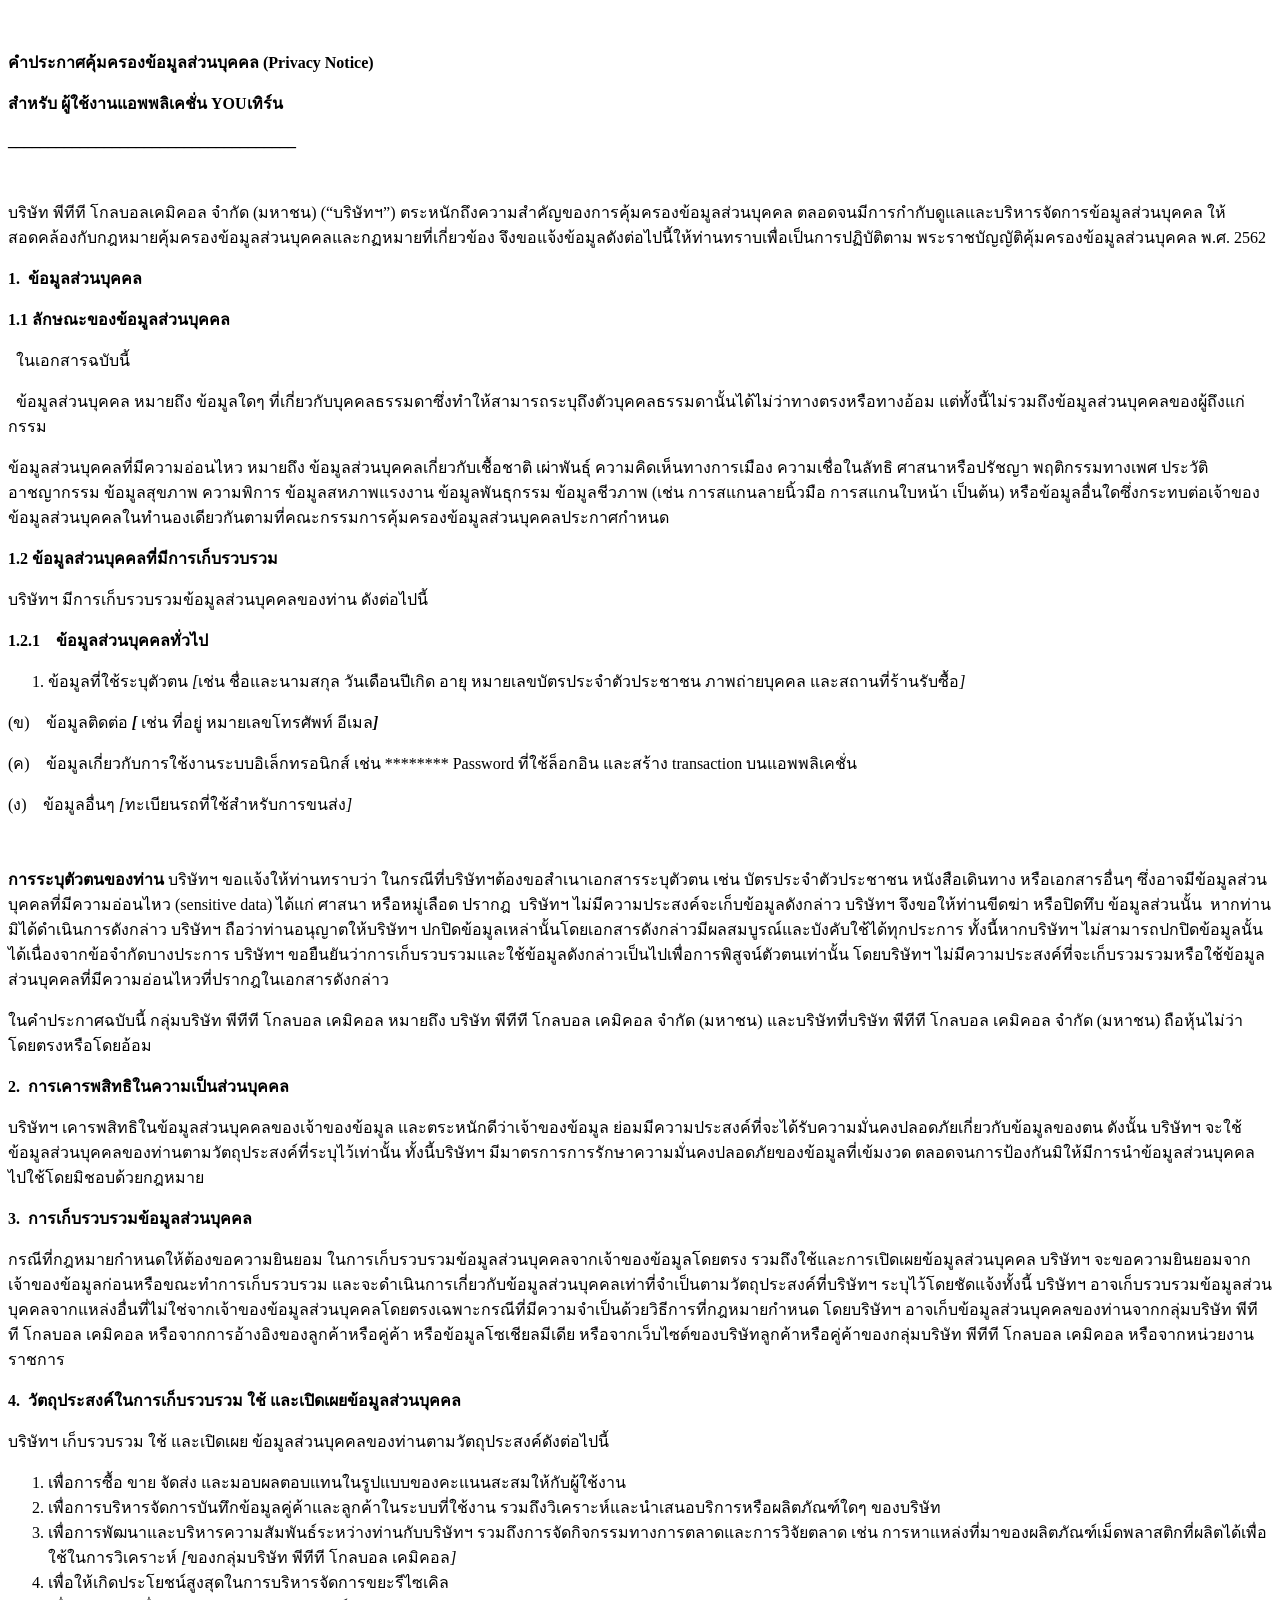
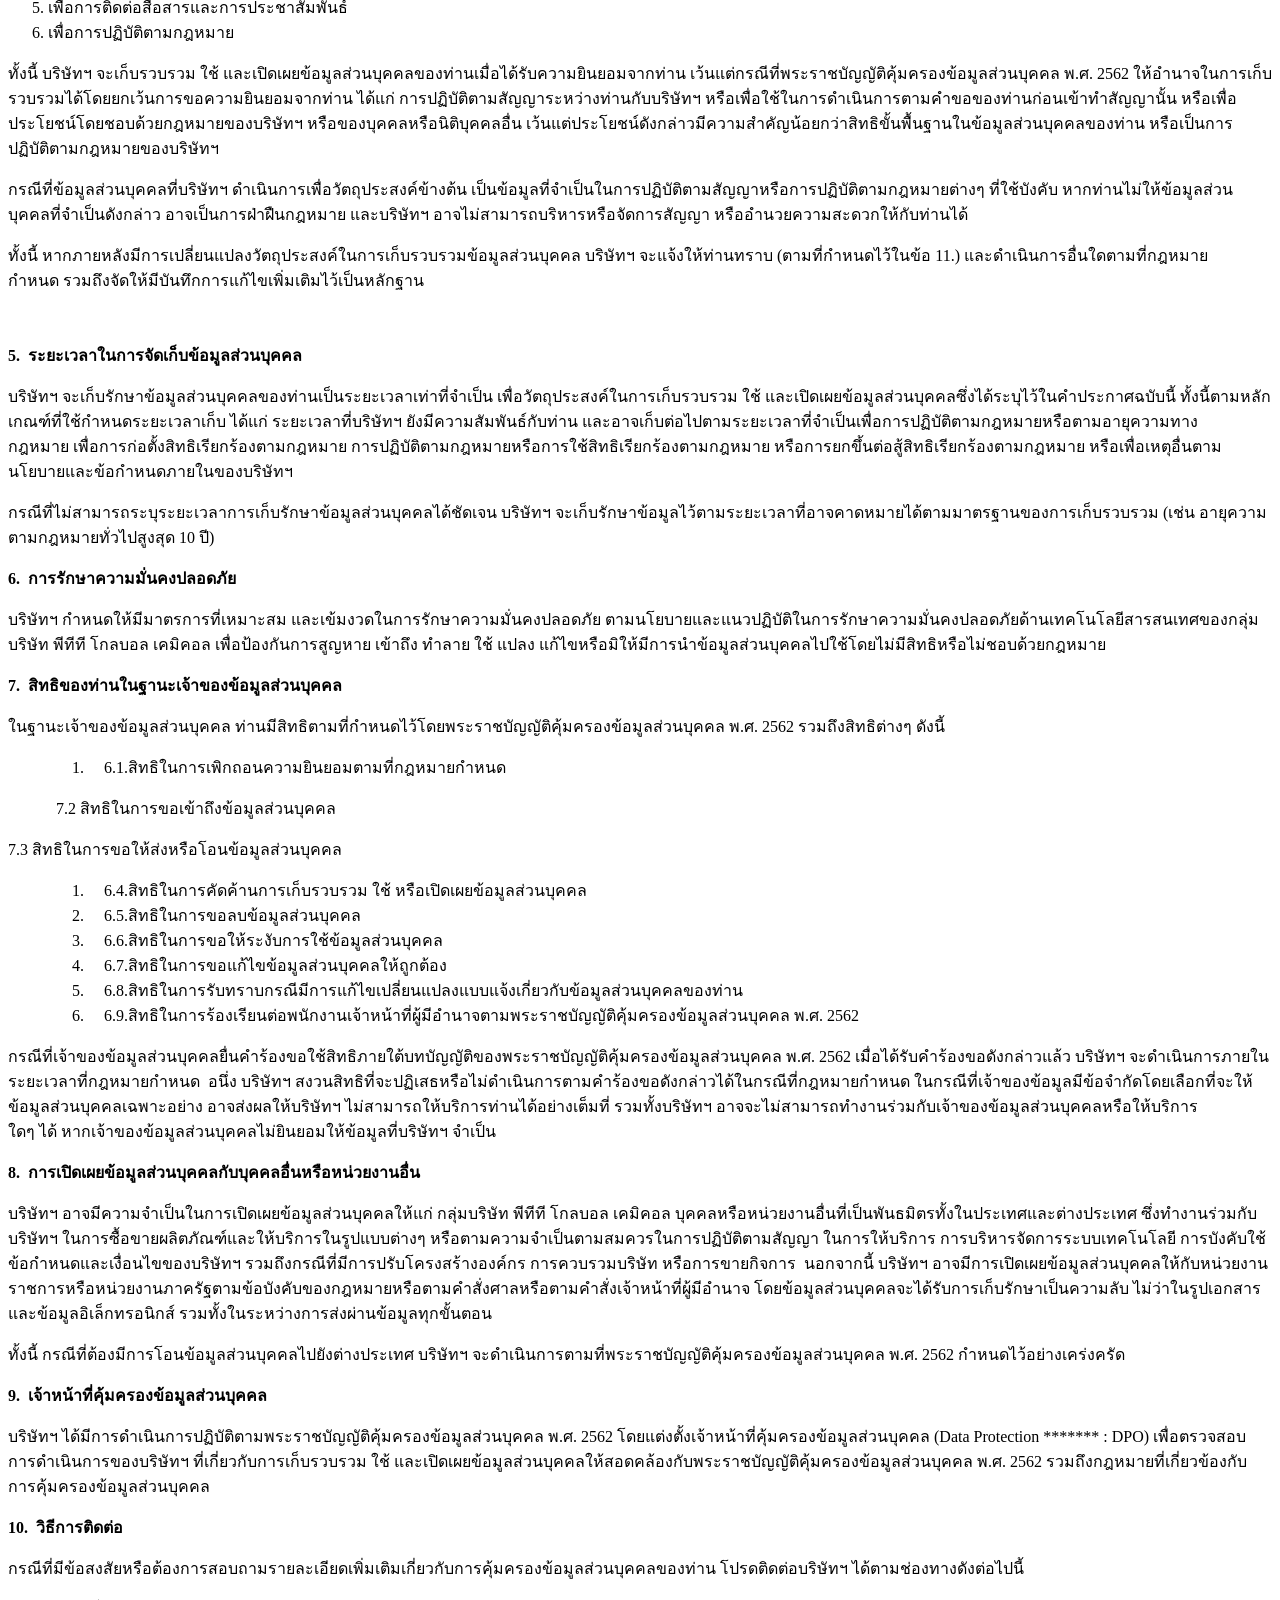
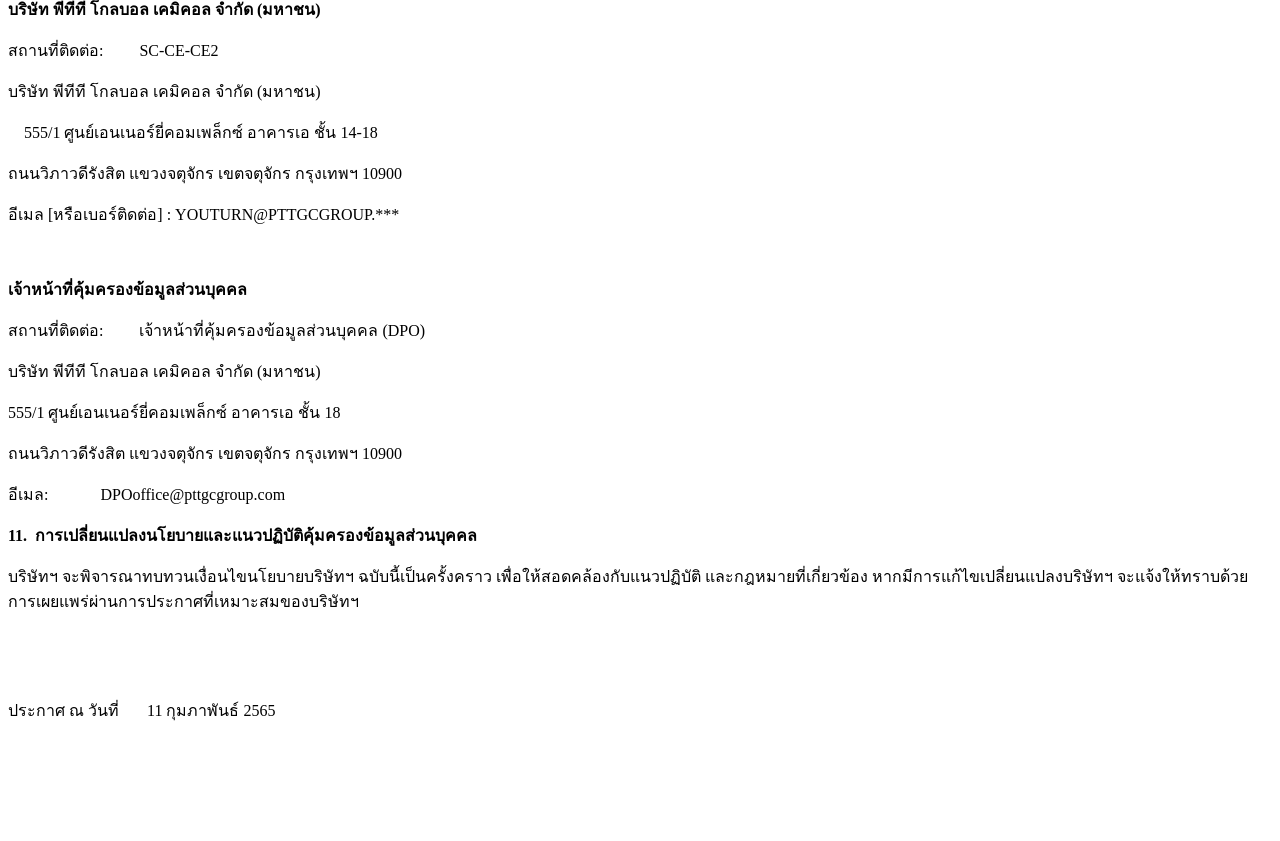
==== commit dba62106: "revert" ====
--- a/index.html
+++ b/index.html
@@ -1,3 +1,105 @@
 <!DOCTYPE html>
-<!-- saved from url=(0014)about:internet -->
-<html lang="en"><head><meta http-equiv="Content-Type" content="text/html; charset=UTF-8"><meta name="theme-color" content="#0348a2"><title>PTTGC Youturn</title><meta name="viewport" content="initial-scale=1, width=device-width"><meta name="next-head-count" content="3"><noscript data-n-css=""></noscript><script defer="" nomodule="" src="./pdpa_files/polyfills-a40ef1678bae11e696dba45124eadd70.js"></script><script src="./pdpa_files/webpack-fb76148cfcfb42ca18eb.js" defer=""></script><script src="./pdpa_files/framework-2191d16384373197bc0a.js" defer=""></script><script src="./pdpa_files/main-8d15616dad332ac01c02.js" defer=""></script><script src="./pdpa_files/_app-9c0d9799855e85fb0fee.js" defer=""></script><script src="./pdpa_files/988-83f401159b53b3fa4628.js" defer=""></script><script src="./pdpa_files/terms-f7085ef607478c378836.js" defer=""></script><script src="./pdpa_files/_buildManifest.js" defer=""></script><script src="./pdpa_files/_ssgManifest.js" defer=""></script><style id="__jsx-1773980939">.container.jsx-1773980939{margin:50px;}p.jsx-1773980939{text-indent:40px;text-align:justify;}.text-right.jsx-1773980939{text-align:right;}span.jsx-1773980939{padding-left:16px;}.font-bold.jsx-1773980939{font-weight:bold;}.white-space-nowrap.jsx-1773980939{white-space:nowrap;}ol.jsx-1773980939{margin-left:40px;}td.jsx-1773980939{vertical-align:top;}@media (max-width:500px){blockquote.jsx-1773980939{margin:0;}}</style><style data-emotion="css-global" data-s="">html{-webkit-font-smoothing:antialiased;-moz-osx-font-smoothing:grayscale;box-sizing:border-box;-webkit-text-size-adjust:100%;}*,*::before,*::after{box-sizing:inherit;}strong,b{font-weight:700;}body{margin:0;color:rgba(0, 0, 0, 0.87);font-family:"Roboto","Helvetica","Arial",sans-serif;font-weight:400;font-size:1rem;line-height:1.5;letter-spacing:0.00938em;background-color:#fff;}@media print{body{background-color:#fff;}}body::backdrop{background-color:#fff;}</style><style data-emotion="css " data-s=""></style><style type="text/css" data-styled-jsx=""></style></head><body><div id="__next"><div style="display:flex;justify-content:center" class="jsx-1773980939"><div style="max-width:768px;margin:0 16px" class="jsx-1773980939"><h3 style="text-align:center" class="jsx-1773980939">คำประกาศคุ้มครองข้อมูลส่วนบุคคล (Privacy Notice)<br class="jsx-1773980939">สำหรับ ผู้ใช้งานแอพพลิเคชั่น YOUเทิร์น</h3><hr class="jsx-1773980939"><p class="jsx-1773980939">บริษัท พีทีที โกลบอลเคมิคอล จำกัด (มหาชน) (“บริษัทฯ”) ตระหนักถึงความสำคัญของการคุ้มครองข้อมูลส่วนบุคคล ตลอดจนมีการกำกับดูแลและบริหารจัดการข้อมูลส่วนบุคคล ให้สอดคล้องกับกฎหมายคุ้มครองข้อมูลส่วนบุคคลและกฏหมายที่เกี่ยวข้อง จึงขอแจ้งข้อมูลดังต่อไปนี้ให้ท่านทราบเพื่อเป็นการปฏิบัติตาม พระราชบัญญัติคุ้มครองข้อมูลส่วนบุคคล พ.ศ. 2562</p><p class="jsx-1773980939 font-bold">1.  ข้อมูลส่วนบุคคล</p><p class="jsx-1773980939 font-bold">1.1 ลักษณะของข้อมูลส่วนบุคคล</p><p class="jsx-1773980939">ในเอกสารฉบับนี้</p><p class="jsx-1773980939">ข้อมูลส่วนบุคคล หมายถึง ข้อมูลใดๆ ที่เกี่ยวกับบุคคลธรรมดาซึ่งทำให้สามารถระบุถึงตัวบุคคลธรรมดานั้นได้ไม่ว่าทางตรงหรือทางอ้อม แต่ทั้งนี้ไม่รวมถึงข้อมูลส่วนบุคคลของผู้ถึงแก่กรรม</p><p class="jsx-1773980939">ข้อมูลส่วนบุคคลที่มีความอ่อนไหว หมายถึง ข้อมูลส่วนบุคคลเกี่ยวกับเชื้อชาติ เผ่าพันธุ์ ความคิดเห็นทางการเมือง ความเชื่อในลัทธิ ศาสนาหรือปรัชญา พฤติกรรมทางเพศ ประวัติอาชญากรรม ข้อมูลสุขภาพ ความพิการ ข้อมูลสหภาพแรงงาน ข้อมูลพันธุกรรม ข้อมูลชีวภาพ (เช่น การสแกนลายนิ้วมือ การสแกนใบหน้า เป็นต้น) หรือข้อมูลอื่นใดซึ่งกระทบต่อเจ้าของข้อมูลส่วนบุคคลในทำนองเดียวกันตามที่คณะกรรมการคุ้มครองข้อมูลส่วนบุคคลประกาศกำหนด</p><p class="jsx-1773980939 font-bold">1.2 ข้อมูลส่วนบุคคลที่มีการเก็บรวบรวม</p><p class="jsx-1773980939">บริษัทฯ มีการเก็บรวบรวมข้อมูลส่วนบุคคลของท่าน ดังต่อไปนี้</p><p class="jsx-1773980939 font-bold">1.2.1 ข้อมูลส่วนบุคคลทั่วไป</p><ol class="jsx-1773980939"><li class="jsx-1773980939">ข้อมูลที่ใช้ระบุตัวตน [เช่น ชื่อและนามสกุล วันเดือนปีเกิด อายุ หมายเลขบัตรประจำตัวประชาชน ภาพถ่ายบุคคล และสถานที่ร้านรับซื้อ] </li><li class="jsx-1773980939">ข้อมูลติดต่อ [ เช่น ที่อยู่ หมายเลขโทรศัพท์ อีเมล]</li><li class="jsx-1773980939">ข้อมูลเกี่ยวกับการใช้งานระบบอิเล็กทรอนิกส์ เช่น Username Password ที่ใช้ล็อกอิน และสร้าง transaction บนแอพพลิเคชั่น</li><li class="jsx-1773980939">ข้อมูลอื่นๆ [ทะเบียนรถที่ใช้สำหรับการขนส่ง]</li></ol><p class="jsx-1773980939"><b class="jsx-1773980939">การระบุตัวตนของท่าน</b> บริษัทฯ ขอแจ้งให้ท่านทราบว่า ในกรณีที่บริษัทฯต้องขอสำเนาเอกสารระบุตัวตน เช่น บัตรประจำตัวประชาชน หนังสือเดินทาง หรือเอกสารอื่นๆ ซึ่งอาจมีข้อมูลส่วนบุคคลที่มีความอ่อนไหว (sensitive data) ได้แก่ ศาสนา หรือหมู่เลือด ปรากฎ  บริษัทฯ ไม่มีความประสงค์จะเก็บข้อมูลดังกล่าว บริษัทฯ จึงขอให้ท่านขีดฆ่า หรือปิดทึบ ข้อมูลส่วนนั้น  หากท่านมิได้ดำเนินการดังกล่าว บริษัทฯ ถือว่าท่านอนุญาตให้บริษัทฯ ปกปิดข้อมูลเหล่านั้นโดยเอกสารดังกล่าวมีผลสมบูรณ์และบังคับใช้ได้ทุกประการ ทั้งนี้หากบริษัทฯ ไม่สามารถปกปิดข้อมูลนั้นได้เนื่องจากข้อจำกัดบางประการ บริษัทฯ ขอยืนยันว่าการเก็บรวบรวมและใช้ข้อมูลดังกล่าวเป็นไปเพื่อการพิสูจน์ตัวตนเท่านั้น โดยบริษัทฯ ไม่มีความประสงค์ที่จะเก็บรวมรวมหรือใช้ข้อมูลส่วนบุคคลที่มีความอ่อนไหวที่ปรากฎในเอกสารดังกล่าว</p><p class="jsx-1773980939">ในคำประกาศฉบับนี้ กลุ่มบริษัท พีทีที โกลบอล เคมิคอล หมายถึง บริษัท พีทีที โกลบอล เคมิคอล จำกัด (มหาชน) และบริษัทที่บริษัท พีทีที โกลบอล เคมิคอล จำกัด (มหาชน) ถือหุ้นไม่ว่าโดยตรงหรือโดยอ้อม</p><p class="jsx-1773980939 font-bold">2.  การเคารพสิทธิในความเป็นส่วนบุคคล</p><p class="jsx-1773980939">บริษัทฯ เคารพสิทธิในข้อมูลส่วนบุคคลของเจ้าของข้อมูล และตระหนักดีว่าเจ้าของข้อมูล ย่อมมีความประสงค์ที่จะได้รับความมั่นคงปลอดภัยเกี่ยวกับข้อมูลของตน ดังนั้น บริษัทฯ จะใช้ข้อมูลส่วนบุคคลของท่านตามวัตถุประสงค์ที่ระบุไว้เท่านั้น ทั้งนี้บริษัทฯ มีมาตรการการรักษาความมั่นคงปลอดภัยของข้อมูลที่เข้มงวด ตลอดจนการป้องกันมิให้มีการนำข้อมูลส่วนบุคคลไปใช้โดยมิชอบด้วยกฎหมาย</p><p class="jsx-1773980939 font-bold">3.  การเก็บรวบรวมข้อมูลส่วนบุคคล</p><p class="jsx-1773980939">กรณีที่กฎหมายกำหนดให้ต้องขอความยินยอม ในการเก็บรวบรวมข้อมูลส่วนบุคคลจากเจ้าของข้อมูลโดยตรง รวมถึงใช้และการเปิดเผยข้อมูลส่วนบุคคล บริษัทฯ จะขอความยินยอมจากเจ้าของข้อมูลก่อนหรือขณะทำการเก็บรวบรวม และจะดำเนินการเกี่ยวกับข้อมูลส่วนบุคคลเท่าที่จำเป็นตามวัตถุประสงค์ที่บริษัทฯ ระบุไว้โดยชัดแจ้งทั้งนี้ บริษัทฯ อาจเก็บรวบรวมข้อมูลส่วนบุคคลจากแหล่งอื่นที่ไม่ใช่จากเจ้าของข้อมูลส่วนบุคคลโดยตรงเฉพาะกรณีที่มีความจำเป็นด้วยวิธีการที่กฎหมายกำหนด โดยบริษัทฯ อาจเก็บข้อมูลส่วนบุคคลของท่านจากกลุ่มบริษัท พีทีที โกลบอล เคมิคอล หรือจากการอ้างอิงของลูกค้าหรือคู่ค้า หรือข้อมูลโซเชียลมีเดีย หรือจากเว็บไซต์ของบริษัทลูกค้าหรือคู่ค้าของกลุ่มบริษัท พีทีที โกลบอล เคมิคอล หรือจากหน่วยงานราชการ</p><p class="jsx-1773980939 font-bold">4.  วัตถุประสงค์ในการเก็บรวบรวม ใช้ และเปิดเผยข้อมูลส่วนบุคคล</p><p class="jsx-1773980939">บริษัทฯ เก็บรวบรวม ใช้ และเปิดเผย ข้อมูลส่วนบุคคลของท่านตามวัตถุประสงค์ดังต่อไปนี้</p><ol class="jsx-1773980939"><li class="jsx-1773980939">เพื่อการซื้อ ขาย จัดส่ง และมอบผลตอบแทนในรูปแบบของคะแนนสะสมให้กับผู้ใช้งาน</li><li class="jsx-1773980939">เพื่อการบริหารจัดการบันทึกข้อมูลคู่ค้าและลูกค้าในระบบที่ใช้งาน รวมถึงวิเคราะห์และนำเสนอบริการหรือผลิตภัณฑ์ใดๆ ของบริษัท</li><li class="jsx-1773980939">เพื่อการพัฒนาและบริหารความสัมพันธ์ระหว่างท่านกับบริษัทฯ รวมถึงการจัดกิจกรรมทางการตลาดและการวิจัยตลาด เช่น การหาแหล่งที่มาของผลิตภัณฑ์เม็ดพลาสติกที่ผลิตได้เพื่อใช้ในการวิเคราะห์ [ของกลุ่มบริษัท พีทีที โกลบอล เคมิคอล]</li><li class="jsx-1773980939">เพื่อให้เกิดประโยชน์สูงสุดในการบริหารจัดการขยะรีไซเคิล</li><li class="jsx-1773980939">เพื่อการติดต่อสื่อสารและการประชาสัมพันธ์</li><li class="jsx-1773980939">เพื่อการปฏิบัติตามกฎหมาย</li></ol><p class="jsx-1773980939">ทั้งนี้ บริษัทฯ จะเก็บรวบรวม ใช้ และเปิดเผยข้อมูลส่วนบุคคลของท่านเมื่อได้รับความยินยอมจากท่าน เว้นแต่กรณีที่พระราชบัญญัติคุ้มครองข้อมูลส่วนบุคคล พ.ศ. 2562 ให้อำนาจในการเก็บรวบรวมได้โดยยกเว้นการขอความยินยอมจากท่าน ได้แก่ การปฏิบัติตามสัญญาระหว่างท่านกับบริษัทฯ หรือเพื่อใช้ในการดำเนินการตามคำขอของท่านก่อนเข้าทำสัญญานั้น หรือเพื่อประโยชน์โดยชอบด้วยกฎหมายของบริษัทฯ หรือของบุคคลหรือนิติบุคคลอื่น เว้นแต่ประโยชน์ดังกล่าวมีความสำคัญน้อยกว่าสิทธิขั้นพื้นฐานในข้อมูลส่วนบุคคลของท่าน หรือเป็นการปฏิบัติตามกฎหมายของบริษัทฯ</p><p class="jsx-1773980939">กรณีที่ข้อมูลส่วนบุคคลที่บริษัทฯ ดำเนินการเพื่อวัตถุประสงค์ข้างต้น เป็นข้อมูลที่จำเป็นในการปฏิบัติตามสัญญาหรือการปฏิบัติตามกฎหมายต่างๆ ที่ใช้บังคับ หากท่านไม่ให้ข้อมูลส่วนบุคคลที่จำเป็นดังกล่าว อาจเป็นการฝ่าฝืนกฎหมาย และบริษัทฯ อาจไม่สามารถบริหารหรือจัดการสัญญา หรืออำนวยความสะดวกให้กับท่านได้</p><p class="jsx-1773980939">ทั้งนี้ หากภายหลังมีการเปลี่ยนแปลงวัตถุประสงค์ในการเก็บรวบรวมข้อมูลส่วนบุคคล บริษัทฯ จะแจ้งให้ท่านทราบ (ตามที่กำหนดไว้ในข้อ 11.) และดำเนินการอื่นใดตามที่กฎหมายกำหนด รวมถึงจัดให้มีบันทึกการแก้ไขเพิ่มเติมไว้เป็นหลักฐาน</p><p class="jsx-1773980939 font-bold">5.  ระยะเวลาในการจัดเก็บข้อมูลส่วนบุคคล</p><p class="jsx-1773980939">บริษัทฯ จะเก็บรักษาข้อมูลส่วนบุคคลของท่านเป็นระยะเวลาเท่าที่จำเป็น เพื่อวัตถุประสงค์ในการเก็บรวบรวม ใช้ และเปิดเผยข้อมูลส่วนบุคคลซึ่งได้ระบุไว้ในคำประกาศฉบับนี้ ทั้งนี้ตามหลักเกณฑ์ที่ใช้กำหนดระยะเวลาเก็บ ได้แก่ ระยะเวลาที่บริษัทฯ ยังมีความสัมพันธ์กับท่าน และอาจเก็บต่อไปตามระยะเวลาที่จำเป็นเพื่อการปฏิบัติตามกฎหมายหรือตามอายุความทางกฎหมาย เพื่อการก่อตั้งสิทธิเรียกร้องตามกฎหมาย การปฏิบัติตามกฎหมายหรือการใช้สิทธิเรียกร้องตามกฎหมาย หรือการยกขึ้นต่อสู้สิทธิเรียกร้องตามกฎหมาย หรือเพื่อเหตุอื่นตามนโยบายและข้อกำหนดภายในของบริษัทฯ</p><p class="jsx-1773980939">กรณีที่ไม่สามารถระบุระยะเวลาการเก็บรักษาข้อมูลส่วนบุคคลได้ชัดเจน บริษัทฯ จะเก็บรักษาข้อมูลไว้ตามระยะเวลาที่อาจคาดหมายได้ตามมาตรฐานของการเก็บรวบรวม (เช่น อายุความตามกฎหมายทั่วไปสูงสุด 10 ปี)</p><p class="jsx-1773980939 font-bold">6.  การรักษาความมั่นคงปลอดภัย</p><p class="jsx-1773980939">บริษัทฯ กำหนดให้มีมาตรการที่เหมาะสม และเข้มงวดในการรักษาความมั่นคงปลอดภัย ตามนโยบายและแนวปฏิบัติในการรักษาความมั่นคงปลอดภัยด้านเทคโนโลยีสารสนเทศของกลุ่มบริษัท พีทีที โกลบอล เคมิคอล เพื่อป้องกันการสูญหาย เข้าถึง ทำลาย ใช้ แปลง แก้ไขหรือมิให้มีการนำข้อมูลส่วนบุคคลไปใช้โดยไม่มีสิทธิหรือไม่ชอบด้วยกฎหมาย</p><p class="jsx-1773980939 font-bold">7.  สิทธิของท่านในฐานะเจ้าของข้อมูลส่วนบุคคล</p><p class="jsx-1773980939">ในฐานะเจ้าของข้อมูลส่วนบุคคล ท่านมีสิทธิตามที่กำหนดไว้โดยพระราชบัญญัติคุ้มครองข้อมูลส่วนบุคคล พ.ศ. 2562 รวมถึงสิทธิต่างๆ ดังนี้</p><ol class="jsx-1773980939"><li class="jsx-1773980939">สิทธิในการเพิกถอนความยินยอมตามที่กฎหมายกำหนด</li><li class="jsx-1773980939">สิทธิในการขอเข้าถึงข้อมูลส่วนบุคคล</li><li class="jsx-1773980939">สิทธิในการขอให้ส่งหรือโอนข้อมูลส่วนบุคคล</li><li class="jsx-1773980939">สิทธิในการคัดค้านการเก็บรวบรวม ใช้ หรือเปิดเผยข้อมูลส่วนบุคคล</li><li class="jsx-1773980939">สิทธิในการขอลบข้อมูลส่วนบุคคล</li><li class="jsx-1773980939">สิทธิในการขอให้ระงับการใช้ข้อมูลส่วนบุคคล</li><li class="jsx-1773980939">สิทธิในการขอแก้ไขข้อมูลส่วนบุคคลให้ถูกต้อง</li><li class="jsx-1773980939">สิทธิในการรับทราบกรณีมีการแก้ไขเปลี่ยนแปลงแบบแจ้งเกี่ยวกับข้อมูลส่วนบุคคลของท่าน</li><li class="jsx-1773980939">สิทธิในการร้องเรียนต่อพนักงานเจ้าหน้าที่ผู้มีอำนาจตามพระราชบัญญัติคุ้มครองข้อมูลส่วนบุคคล พ.ศ. 2562</li></ol><p class="jsx-1773980939">กรณีที่เจ้าของข้อมูลส่วนบุคคลยื่นคำร้องขอใช้สิทธิภายใต้บทบัญญัติของพระราชบัญญัติคุ้มครองข้อมูลส่วนบุคคล พ.ศ. 2562 เมื่อได้รับคำร้องขอดังกล่าวแล้ว บริษัทฯ จะดำเนินการภายในระยะเวลาที่กฎหมายกำหนด  อนึ่ง บริษัทฯ สงวนสิทธิที่จะปฏิเสธหรือไม่ดำเนินการตามคำร้องขอดังกล่าวได้ในกรณีที่กฎหมายกำหนด ในกรณีที่เจ้าของข้อมูลมีข้อจำกัดโดยเลือกที่จะให้ข้อมูลส่วนบุคคลเฉพาะอย่าง อาจส่งผลให้บริษัทฯ ไม่สามารถให้บริการท่านได้อย่างเต็มที่ รวมทั้งบริษัทฯ อาจจะไม่สามารถทำงานร่วมกับเจ้าของข้อมูลส่วนบุคคลหรือให้บริการใดๆ ได้ หากเจ้าของข้อมูลส่วนบุคคลไม่ยินยอมให้ข้อมูลที่บริษัทฯ จำเป็น</p><p class="jsx-1773980939 font-bold">8.  การเปิดเผยข้อมูลส่วนบุคคลกับบุคคลอื่นหรือหน่วยงานอื่น</p><p class="jsx-1773980939">บริษัทฯ อาจมีความจำเป็นในการเปิดเผยข้อมูลส่วนบุคคลให้แก่ กลุ่มบริษัท พีทีที โกลบอล เคมิคอล บุคคลหรือหน่วยงานอื่นที่เป็นพันธมิตรทั้งในประเทศและต่างประเทศ ซึ่งทำงานร่วมกับบริษัทฯ ในการซื้อขายผลิตภัณฑ์และให้บริการในรูปแบบต่างๆ หรือตามความจำเป็นตามสมควรในการปฏิบัติตามสัญญา ในการให้บริการ การบริหารจัดการระบบเทคโนโลยี การบังคับใช้ข้อกำหนดและเงื่อนไขของบริษัทฯ รวมถึงกรณีที่มีการปรับโครงสร้างองค์กร การควบรวมบริษัท หรือการขายกิจการ  นอกจากนี้ บริษัทฯ อาจมีการเปิดเผยข้อมูลส่วนบุคคลให้กับหน่วยงานราชการหรือหน่วยงานภาครัฐตามข้อบังคับของกฎหมายหรือตามคำสั่งศาลหรือตามคำสั่งเจ้าหน้าที่ผู้มีอำนาจ โดยข้อมูลส่วนบุคคลจะได้รับการเก็บรักษาเป็นความลับ ไม่ว่าในรูปเอกสารและข้อมูลอิเล็กทรอนิกส์ รวมทั้งในระหว่างการส่งผ่านข้อมูลทุกขั้นตอน</p><p class="jsx-1773980939">ทั้งนี้ กรณีที่ต้องมีการโอนข้อมูลส่วนบุคคลไปยังต่างประเทศ บริษัทฯ จะดำเนินการตามที่พระราชบัญญัติคุ้มครองข้อมูลส่วนบุคคล พ.ศ. 2562 กำหนดไว้อย่างเคร่งครัด</p><p class="jsx-1773980939 font-bold">9.  เจ้าหน้าที่คุ้มครองข้อมูลส่วนบุคคล</p><p class="jsx-1773980939">บริษัทฯ ได้มีการดำเนินการปฏิบัติตามพระราชบัญญัติคุ้มครองข้อมูลส่วนบุคคล พ.ศ. 2562 โดยแต่งตั้งเจ้าหน้าที่คุ้มครองข้อมูลส่วนบุคคล (Data Protection Officer : DPO) เพื่อตรวจสอบการดำเนินการของบริษัทฯ ที่เกี่ยวกับการเก็บรวบรวม ใช้ และเปิดเผยข้อมูลส่วนบุคคลให้สอดคล้องกับพระราชบัญญัติคุ้มครองข้อมูลส่วนบุคคล พ.ศ. 2562 รวมถึงกฎหมายที่เกี่ยวข้องกับการคุ้มครองข้อมูลส่วนบุคคล</p><p class="jsx-1773980939 font-bold">10.  วิธีการติดต่อ</p><blockquote class="jsx-1773980939"><b class="jsx-1773980939">บริษัท พีทีที โกลบอล เคมิคอล จำกัด (มหาชน)</b> <br class="jsx-1773980939"><table class="jsx-1773980939"><tr class="jsx-1773980939"><td class="jsx-1773980939 white-space-nowrap">สถานที่ติดต่อ:</td><td class="jsx-1773980939">SC-CE-CE2<br class="jsx-1773980939">บริษัท พีทีที โกลบอล เคมิคอล จำกัด (มหาชน)<br class="jsx-1773980939">555/1 ศูนย์เอนเนอร์ยี่คอมเพล็กซ์ อาคารเอ ชั้น 14-18<br class="jsx-1773980939">ถนนวิภาวดีรังสิต แขวงจตุจักร เขตจตุจักร กรุงเทพฯ 10900</td></tr><tr class="jsx-1773980939"><td class="jsx-1773980939 white-space-nowrap">อีเมล:</td><td class="jsx-1773980939">YOUTURN@PTTGCGROUP.COM</td></tr></table></blockquote><blockquote class="jsx-1773980939"><b class="jsx-1773980939">เจ้าหน้าที่คุ้มครองข้อมูลส่วนบุคคล</b> <br class="jsx-1773980939"><table class="jsx-1773980939"><tr class="jsx-1773980939"><td class="jsx-1773980939 white-space-nowrap">สถานที่ติดต่อ:</td><td class="jsx-1773980939">เจ้าหน้าที่คุ้มครองข้อมูลส่วนบุคคล (DPO)<br class="jsx-1773980939">บริษัท พีทีที โกลบอล เคมิคอล จำกัด (มหาชน)<br class="jsx-1773980939">555/1 ศูนย์เอนเนอร์ยี่คอมเพล็กซ์ อาคารเอ ชั้น 18<br class="jsx-1773980939">ถนนวิภาวดีรังสิต แขวงจตุจักร เขตจตุจักร กรุงเทพฯ 10900</td></tr><tr class="jsx-1773980939"><td class="jsx-1773980939 white-space-nowrap">อีเมล:</td><td class="jsx-1773980939">DPOoffice@pttgcgroup.com</td></tr></table></blockquote><p class="jsx-1773980939 font-bold">11.  การเปลี่ยนแปลงนโยบายและแนวปฏิบัติคุ้มครองข้อมูลส่วนบุคคล</p><p class="jsx-1773980939">บริษัทฯ จะพิจารณาทบทวนเงื่อนไขนโยบายบริษัทฯ ฉบับนี้เป็นครั้งคราว เพื่อให้สอดคล้องกับแนวปฏิบัติ และกฎหมายที่เกี่ยวข้อง หากมีการแก้ไขเปลี่ยนแปลงบริษัทฯ จะแจ้งให้ทราบด้วยการเผยแพร่ผ่านการประกาศที่เหมาะสมของบริษัทฯ</p><p class="jsx-1773980939 text-right">ประกาศ ณ วันที่ 11 กุมภาพันธ์ 2565</p></div></div></div><script id="__NEXT_DATA__" type="application/json">{"props":{"pageProps":{}},"page":"/terms","query":{},"buildId":"a9plv41BQ0tSlDb96t9fj","nextExport":true,"autoExport":true,"isFallback":false,"scriptLoader":[]}</script><next-route-announcer><p aria-live="assertive" id="__next-route-announcer__" role="alert" style="border: 0px; clip: rect(0px, 0px, 0px, 0px); height: 1px; margin: -1px; overflow: hidden; padding: 0px; position: absolute; width: 1px; white-space: nowrap; overflow-wrap: normal;"></p></next-route-announcer></body></html>+<html>
+
+<head>
+    <title></title>
+</head>
+
+<body spellcheck="false">
+    <p class="p1"><span class="Apple-converted-space">&nbsp;</span></p>
+    <p class="p2"><strong>คำประกาศคุ้มครองข้อมูลส่วนบุคคล</strong><span class="s1"><strong>&nbsp;(Privacy Notice)</strong></span></p>
+    <p class="p2"><strong>สำหรับ</strong><span class="s1"><strong>&nbsp;</strong></span><strong>ผู้ใช้งานแอพพลิเคชั่น</strong><span class="s1"><strong>&nbsp;YOU</strong></span><strong>เทิร์น</strong></p>
+    <p class="p3"><strong>____________________________________</strong></p>
+    <p class="p4"><br></p>
+    <p class="p5">บริษัท<span class="s2">&nbsp;</span>พีทีที<span class="s2">&nbsp;</span>โกลบอลเคมิคอล<span class="s2">&nbsp;</span>จำกัด<span class="s2">&nbsp;(</span>มหาชน<span class="s2">) (&ldquo;</span>บริษัทฯ<span class="s2">&rdquo;)&nbsp;</span>ตระหนักถึงความสำคัญของการคุ้มครองข้อมูลส่วนบุคคล<span class="s2">&nbsp;</span>ตลอดจนมีการกำกับดูแลและบริหารจัดการข้อมูลส่วนบุคคล<span class="s2">&nbsp;</span>ให้สอดคล้องกับกฎหมายคุ้มครองข้อมูลส่วนบุคคลและกฏหมายที่เกี่ยวข้อง<span class="s2">&nbsp;</span>จึงขอแจ้งข้อมูลดังต่อไปนี้ให้ท่านทราบเพื่อเป็นการปฏิบัติตาม<span class="s2">&nbsp;</span>พระราชบัญญัติคุ้มครองข้อมูลส่วนบุคคล<span class="s2">&nbsp;</span>พ<span class="s3">.</span>ศ<span class="s3">.&nbsp;</span><span class="s2">2562</span></p>
+    <p class="p6"><span class="s2"><strong>1.<span class="Apple-converted-space">&nbsp;&nbsp;</span></strong></span><strong>ข้อมูลส่วนบุคคล</strong><span class="s2"><strong><span class="Apple-converted-space">&nbsp;</span></strong></span></p>
+    <p class="p6"><span class="s2"><strong>1.1&nbsp;</strong></span><strong>ลักษณะของข้อมูลส่วนบุคคล</strong></p>
+    <p class="p7"><span class="s2"><span class="Apple-converted-space">&nbsp;&nbsp;</span></span>ในเอกสารฉบับนี้<span class="s2"><span class="Apple-converted-space">&nbsp;</span></span></p>
+    <p class="p7"><span class="s2"><span class="Apple-converted-space">&nbsp;&nbsp;</span></span>ข้อมูลส่วนบุคคล<span class="s2">&nbsp;</span>หมายถึง<span class="s2">&nbsp;</span>ข้อมูลใดๆ<span class="s2">&nbsp;</span>ที่เกี่ยวกับบุคคลธรรมดาซึ่งทำให้สามารถระบุถึงตัวบุคคลธรรมดานั้นได้ไม่ว่าทางตรงหรือทางอ้อม<span class="s2">&nbsp;</span>แต่ทั้งนี้ไม่รวมถึงข้อมูลส่วนบุคคลของผู้ถึงแก่กรรม</p>
+    <p class="p8">ข้อมูลส่วนบุคคลที่มีความอ่อนไหว<span class="s2">&nbsp;</span>หมายถึง<span class="s2">&nbsp;</span>ข้อมูลส่วนบุคคลเกี่ยวกับเชื้อชาติ<span class="s2">&nbsp;</span>เผ่าพันธุ์<span class="s2">&nbsp;</span>ความคิดเห็นทางการเมือง<span class="s2">&nbsp;</span>ความเชื่อในลัทธิ<span class="s2">&nbsp;</span>ศาสนาหรือปรัชญา<span class="s2">&nbsp;</span>พฤติกรรมทางเพศ<span class="s2">&nbsp;</span>ประวัติอาชญากรรม<span class="s2">&nbsp;</span>ข้อมูลสุขภาพ<span class="s2">&nbsp;</span>ความพิการ<span class="s2">&nbsp;</span>ข้อมูลสหภาพแรงงาน<span class="s2">&nbsp;</span>ข้อมูลพันธุกรรม<span class="s2">&nbsp;</span>ข้อมูลชีวภาพ<span class="s2">&nbsp;(</span>เช่น<span class="s2">&nbsp;</span>การสแกนลายนิ้วมือ<span class="s2">&nbsp;</span>การสแกนใบหน้า<span class="s2">&nbsp;</span>เป็นต้น<span class="s2">)&nbsp;</span>หรือข้อมูลอื่นใดซึ่งกระทบต่อเจ้าของข้อมูลส่วนบุคคลในทำนองเดียวกันตามที่คณะกรรมการคุ้มครองข้อมูลส่วนบุคคลประกาศกำหนด</p>
+    <p class="p6"><span class="s2"><strong>1.2&nbsp;</strong></span><strong>ข้อมูลส่วนบุคคลที่มีการเก็บรวบรวม</strong></p>
+    <p class="p6">บริษัทฯ<span class="s2">&nbsp;</span>มีการเก็บรวบรวมข้อมูลส่วนบุคคลของท่าน<span class="s2">&nbsp;</span>ดังต่อไปนี้<span class="s2"><span class="Apple-converted-space">&nbsp;</span></span></p>
+    <p class="p9"><span class="s2"><strong>1.2.1 &nbsp; &nbsp;</strong></span><strong>ข้อมูลส่วนบุคคลทั่วไป</strong><span class="s2"><strong><span class="Apple-converted-space">&nbsp;</span></strong></span></p>
+    <ol class="ol1">
+        <li class="li10">ข้อมูลที่ใช้ระบุตัวตน<span class="s4">&nbsp;<em>[</em></span>เช่น<span class="s4"><em>&nbsp;</em></span>ชื่อและนามสกุล<span class="s4"><em>&nbsp;</em></span>วันเดือนปีเกิด<span class="s4"><em>&nbsp;</em></span>อายุ<span class="s4"><em>&nbsp;</em></span>หมายเลขบัตรประจำตัวประชาชน<span class="s4"><em>&nbsp;</em></span>ภาพถ่ายบุคคล<span class="s4"><em>&nbsp;</em></span>และสถานที่ร้านรับซื้อ<span class="s4"><em>]<span class="Apple-converted-space">&nbsp; &nbsp;</span></em></span></li>
+    </ol>
+    <p class="p11"><span class="s4">(</span>ข<span class="s4">) &nbsp; &nbsp;</span>ข้อมูลติดต่อ<span class="s4">&nbsp;<strong><em>[</em></strong><em>&nbsp;</em></span>เช่น<span class="s4"><em>&nbsp;</em></span>ที่อยู่<span class="s4"><em>&nbsp;</em></span>หมายเลขโทรศัพท์<span class="s4"><em>&nbsp;</em></span>อีเมล<span class="s4"><strong><em>]<span class="Apple-converted-space">&nbsp;</span></em></strong></span></p>
+    <p class="p12"><span class="s4">(</span>ค<span class="s4">) &nbsp; &nbsp;</span>ข้อมูลเกี่ยวกับการใช้งานระบบอิเล็กทรอนิกส์<span class="s2"><strong><em>&nbsp;</em></strong></span>เช่น<span class="s2">&nbsp;******** Password&nbsp;</span>ที่ใช้ล็อกอิน<span class="s2">&nbsp;</span>และสร้าง<span class="s2">&nbsp;transaction&nbsp;</span>บนแอพพลิเคชั่น</p>
+    <p class="p13"><span class="s4">(</span>ง<span class="s4">) &nbsp; &nbsp;</span>ข้อมูลอื่นๆ<span class="s4"><em>&nbsp;[</em></span>ทะเบียนรถที่ใช้สำหรับการขนส่ง<span class="s4"><em>]</em><span class="Apple-converted-space">&nbsp;</span></span></p>
+    <p class="p14"><br></p>
+    <p class="p15"><strong>การระบุตัวตนของท่าน</strong><span class="s4">&nbsp;</span>บริษัทฯ<span class="s4">&nbsp;</span>ขอแจ้งให้ท่านทราบว่า<span class="s4">&nbsp;</span>ในกรณีที่บริษัทฯต้องขอสำเนาเอกสารระบุตัวตน<span class="s4">&nbsp;</span>เช่น<span class="s4">&nbsp;</span>บัตรประจำตัวประชาชน<span class="s4">&nbsp;</span>หนังสือเดินทาง<span class="s4">&nbsp;</span>หรือเอกสารอื่นๆ<span class="s4">&nbsp;</span>ซึ่งอาจมีข้อมูลส่วนบุคคลที่มีความอ่อนไหว<span class="s4">&nbsp;(sensitive data)&nbsp;</span>ได้แก่<span class="s4">&nbsp;</span>ศาสนา<span class="s4">&nbsp;</span>หรือหมู่เลือด<span class="s4">&nbsp;</span>ปรากฎ<span class="s4"><span class="Apple-converted-space">&nbsp;&nbsp;</span></span>บริษัทฯ<span class="s4">&nbsp;</span>ไม่มีความประสงค์จะเก็บข้อมูลดังกล่าว<span class="s4">&nbsp;</span>บริษัทฯ<span class="s4">&nbsp;</span>จึงขอให้ท่านขีดฆ่า<span class="s4">&nbsp;</span>หรือปิดทึบ<span class="s4">&nbsp;</span>ข้อมูลส่วนนั้น<span class="s4"><span class="Apple-converted-space">&nbsp;&nbsp;</span></span>หากท่านมิได้ดำเนินการดังกล่าว<span class="s4">&nbsp;</span>บริษัทฯ<span class="s4">&nbsp;</span>ถือว่าท่านอนุญาตให้บริษัทฯ<span class="s4">&nbsp;</span>ปกปิดข้อมูลเหล่านั้นโดยเอกสารดังกล่าวมีผลสมบูรณ์และบังคับใช้ได้ทุกประการ<span class="s4">&nbsp;</span>ทั้งนี้หากบริษัทฯ<span class="s4">&nbsp;</span>ไม่สามารถปกปิดข้อมูลนั้นได้เนื่องจากข้อจำกัดบางประการ<span class="s4">&nbsp;</span>บริษัทฯ<span class="s4">&nbsp;</span>ขอยืนยันว่าการเก็บรวบรวมและใช้ข้อมูลดังกล่าวเป็นไปเพื่อการพิสูจน์ตัวตนเท่านั้น<span class="s4">&nbsp;</span>โดยบริษัทฯ<span class="s4">&nbsp;</span>ไม่มีความประสงค์ที่จะเก็บรวมรวมหรือใช้ข้อมูลส่วนบุคคลที่มีความอ่อนไหวที่ปรากฎในเอกสารดังกล่าว</p>
+    <p class="p15">ในคำประกาศฉบับนี้<span class="s4">&nbsp;</span>กลุ่มบริษัท<span class="s4">&nbsp;</span>พีทีที<span class="s4">&nbsp;</span>โกลบอล<span class="s4">&nbsp;</span>เคมิคอล<span class="s4">&nbsp;</span>หมายถึง<span class="s4">&nbsp;</span>บริษัท<span class="s4">&nbsp;</span>พีทีที<span class="s4">&nbsp;</span>โกลบอล<span class="s4">&nbsp;</span>เคมิคอล<span class="s4">&nbsp;</span>จำกัด<span class="s4">&nbsp;(</span>มหาชน<span class="s4">)&nbsp;</span>และบริษัทที่บริษัท<span class="s4">&nbsp;</span>พีทีที<span class="s4">&nbsp;</span>โกลบอล<span class="s4">&nbsp;</span>เคมิคอล<span class="s4">&nbsp;</span>จำกัด<span class="s4">&nbsp;(</span>มหาชน<span class="s4">)&nbsp;</span>ถือหุ้นไม่ว่าโดยตรงหรือโดยอ้อม</p>
+    <p class="p6"><span class="s2"><strong>2.<span class="Apple-converted-space">&nbsp;&nbsp;</span></strong></span><strong>การเคารพสิทธิในความเป็นส่วนบุคคล</strong></p>
+    <p class="p8">บริษัทฯ<span class="s2">&nbsp;</span>เคารพสิทธิในข้อมูลส่วนบุคคลของเจ้าของข้อมูล<span class="s2">&nbsp;</span>และตระหนักดีว่าเจ้าของข้อมูล<span class="s5">&nbsp;</span>ย่อมมีความประสงค์ที่จะได้รับความมั่นคงปลอดภัยเกี่ยวกับข้อมูลของตน<span class="s2">&nbsp;</span>ดังนั้น<span class="s2">&nbsp;</span>บริษัทฯ<span class="s2">&nbsp;</span>จะใช้ข้อมูลส่วนบุคคลของท่านตามวัตถุประสงค์ที่ระบุไว้เท่านั้น<span class="s2">&nbsp;</span>ทั้งนี้บริษัทฯ<span class="s2">&nbsp;</span>มีมาตรการการรักษาความมั่นคงปลอดภัยของข้อมูลที่เข้มงวด<span class="s2">&nbsp;</span>ตลอดจนการป้องกันมิให้มีการนำข้อมูลส่วนบุคคลไปใช้โดยมิชอบด้วยกฎหมาย</p>
+    <p class="p6"><span class="s2"><strong>3.<span class="Apple-converted-space">&nbsp;&nbsp;</span></strong></span><strong>การเก็บรวบรวมข้อมูลส่วนบุคคล</strong><span class="s2"><strong><span class="Apple-converted-space">&nbsp;</span></strong></span></p>
+    <p class="p18">กรณีที่กฎหมายกำหนดให้ต้องขอความยินยอม<span class="s2">&nbsp;</span>ในการเก็บรวบรวมข้อมูลส่วนบุคคลจากเจ้าของข้อมูลโดยตรง<span class="s2">&nbsp;</span>รวมถึงใช้และการเปิดเผยข้อมูลส่วนบุคคล<span class="s2">&nbsp;</span>บริษัทฯ<span class="s2">&nbsp;</span>จะขอความยินยอมจากเจ้าของข้อมูลก่อนหรือขณะทำการเก็บรวบรวม<span class="s2">&nbsp;</span>และจะดำเนินการเกี่ยวกับข้อมูลส่วนบุคคลเท่าที่จำเป็นตามวัตถุประสงค์ที่บริษัทฯ<span class="s2">&nbsp;</span>ระบุไว้โดยชัดแจ้งทั้งนี้<span class="s2">&nbsp;</span>บริษัทฯ<span class="s2">&nbsp;</span>อาจเก็บรวบรวมข้อมูลส่วนบุคคลจากแหล่งอื่นที่ไม่ใช่จากเจ้าของข้อมูลส่วนบุคคลโดยตรงเฉพาะกรณีที่มีความจำเป็นด้วยวิธีการที่กฎหมายกำหนด<span class="s2">&nbsp;</span>โดยบริษัทฯ<span class="s2">&nbsp;</span>อาจเก็บข้อมูลส่วนบุคคลของท่านจากกลุ่มบริษัท<span class="s2">&nbsp;</span>พีทีที<span class="s2">&nbsp;</span>โกลบอล<span class="s2">&nbsp;</span>เคมิคอล<span class="s2">&nbsp;</span>หรือจากการอ้างอิงของลูกค้าหรือคู่ค้า<span class="s2">&nbsp;</span>หรือ<span class="s6">ข้อมูลโซเชียลมีเดีย</span><span class="s2">&nbsp;</span>หรือจากเว็บไซต์ของบริษัทลูกค้าหรือคู่ค้าของกลุ่มบริษัท<span class="s2">&nbsp;</span>พีทีที<span class="s2">&nbsp;</span>โกลบอล<span class="s2">&nbsp;</span>เคมิคอล<span class="s2">&nbsp;</span>หรือจากหน่วยงานราชการ</p>
+    <p class="p19"><span class="s2"><strong>4.<span class="Apple-converted-space">&nbsp;&nbsp;</span></strong></span><strong>วัตถุประสงค์ในการเก็บรวบรวม</strong><span class="s2"><strong>&nbsp;</strong></span><strong>ใช้</strong><span class="s2"><strong>&nbsp;</strong></span><strong>และเปิดเผยข้อมูลส่วนบุคคล</strong></p>
+    <p class="p20">บริษัทฯ<span class="s4">&nbsp;</span>เก็บรวบรวม<span class="s4">&nbsp;</span>ใช้<span class="s4">&nbsp;</span>และเปิดเผย<span class="s4">&nbsp;</span>ข้อมูลส่วนบุคคลของท่านตามวัตถุประสงค์ดังต่อไปนี้<span class="s4"><span class="Apple-converted-space">&nbsp;</span></span></p>
+    <ol class="ol1">
+        <li class="li21"><span class="s6">เพื่อการซื้อ</span><span class="s8"><em>&nbsp;</em></span><span class="s6">ขาย</span><span class="s8"><em>&nbsp;</em></span><span class="s6">จัดส่ง</span><span class="s8"><em>&nbsp;</em></span><span class="s6">และมอบผลตอบแทนในรูปแบบของคะแนนสะสมให้กับผู้ใช้งาน</span></li>
+        <li class="li21"><span class="s6">เพื่อการบริหารจัดการบันทึกข้อมูลคู่ค้าและลูกค้าในระบบที่ใช้งาน</span><span class="s8"><em>&nbsp;</em></span><span class="s6">รวมถึงวิเคราะห์และนำเสนอบริการหรือผลิตภัณฑ์ใดๆ</span><span class="s8"><em>&nbsp;</em></span><span class="s6">ของบริษัท</span></li>
+        <li class="li22">เพื่อการพัฒนาและบริหารความสัมพันธ์ระหว่างท่านกับบริษัทฯ<span class="s4"><em>&nbsp;</em></span>รวมถึงการจัดกิจกรรมทางการตลาดและการวิจัยตลาด<span class="s4"><em>&nbsp;</em></span>เช่น<span class="s4"><em>&nbsp;</em></span>การหาแหล่งที่มาของผลิตภัณฑ์เม็ดพลาสติกที่ผลิตได้เพื่อใช้ในการวิเคราะห์<span class="s4"><em>&nbsp;[</em></span>ของกลุ่มบริษัท<span class="s4"><em>&nbsp;</em></span>พีทีที<span class="s4"><em>&nbsp;</em></span>โกลบอล<span class="s4"><em>&nbsp;</em></span>เคมิคอล<span class="s4"><em>]</em></span></li>
+        <li class="li21"><span class="s6">เพื่อให้เกิดประโยชน์สูงสุดในการบริหารจัดการขยะรีไซเคิล</span></li>
+        <li class="li21"><span class="s6">เพื่อการติดต่อสื่อสารและการประชาสัมพันธ์</span></li>
+        <li class="li21"><span class="s6">เพื่อการปฏิบัติตามกฎหมาย</span></li>
+    </ol>
+    <p class="p23">ทั้งนี้<span class="s4">&nbsp;</span>บริษัทฯ<span class="s4">&nbsp;</span>จะเก็บรวบรวม<span class="s4">&nbsp;</span>ใช้<span class="s4">&nbsp;</span>และเปิดเผยข้อมูลส่วนบุคคลของท่านเมื่อได้รับความยินยอมจากท่าน<span class="s4">&nbsp;</span>เว้นแต่กรณีที่พระราชบัญญัติคุ้มครองข้อมูลส่วนบุคคล<span class="s4">&nbsp;</span>พ<span class="s4">.</span>ศ<span class="s4">. 2562&nbsp;</span>ให้อำนาจในการเก็บรวบรวมได้โดยยกเว้นการขอความยินยอมจากท่าน<span class="s4">&nbsp;</span>ได้แก่<span class="s4">&nbsp;</span>การปฏิบัติตามสัญญาระหว่างท่านกับบริษัทฯ<span class="s4">&nbsp;</span>หรือเพื่อใช้ในการดำเนินการตามคำขอของท่านก่อนเข้าทำสัญญานั้น<span class="s4">&nbsp;</span>หรือเพื่อประโยชน์โดยชอบด้วยกฎหมายของบริษัทฯ<span class="s4">&nbsp;</span>หรือของบุคคลหรือนิติบุคคลอื่น<span class="s4">&nbsp;</span>เว้นแต่ประโยชน์ดังกล่าวมีความสำคัญน้อยกว่าสิทธิขั้นพื้นฐานในข้อมูลส่วนบุคคลของท่าน<span class="s4">&nbsp;</span>หรือเป็นการปฏิบัติตามกฎหมายของบริษัทฯ</p>
+    <p class="p23">กรณีที่ข้อมูลส่วนบุคคลที่บริษัทฯ<span class="s4">&nbsp;</span>ดำเนินการเพื่อวัตถุประสงค์ข้างต้น<span class="s4">&nbsp;</span>เป็นข้อมูลที่จำเป็นในการปฏิบัติตามสัญญาหรือการปฏิบัติตามกฎหมายต่างๆ<span class="s4">&nbsp;</span>ที่ใช้บังคับ<span class="s4">&nbsp;</span>หากท่านไม่ให้ข้อมูลส่วนบุคคลที่จำเป็นดังกล่าว<span class="s4">&nbsp;</span>อาจเป็นการฝ่าฝืนกฎหมาย<span class="s4">&nbsp;</span>และบริษัทฯ<span class="s4">&nbsp;</span>อาจไม่สามารถบริหารหรือจัดการสัญญา<span class="s4">&nbsp;</span>หรืออำนวยความสะดวกให้กับท่านได้</p>
+    <p class="p23">ทั้งนี้<span class="s4">&nbsp;</span>หากภายหลังมีการเปลี่ยนแปลงวัตถุประสงค์ในการเก็บรวบรวมข้อมูลส่วนบุคคล<span class="s4">&nbsp;</span>บริษัทฯ<span class="s4">&nbsp;</span>จะแจ้งให้ท่านทราบ<span class="s4">&nbsp;(</span>ตามที่กำหนดไว้ในข้อ<span class="s4">&nbsp;11.)&nbsp;</span>และดำเนินการอื่นใดตามที่กฎหมายกำหนด<span class="s4">&nbsp;</span>รวมถึงจัดให้มีบันทึกการแก้ไขเพิ่มเติมไว้เป็นหลักฐาน</p>
+    <p class="p24"><br></p>
+    <p class="p6"><span class="s2"><strong>5.<span class="Apple-converted-space">&nbsp;&nbsp;</span></strong></span><strong>ระยะเวลาในการจัดเก็บข้อมูลส่วนบุคคล</strong><span class="s2"><strong><span class="Apple-converted-space">&nbsp;</span></strong></span></p>
+    <p class="p23">บริษัทฯ<span class="s2">&nbsp;</span>จะเก็บรักษาข้อมูลส่วนบุคคลของท่านเป็นระยะเวลาเท่าที่จำเป็น<span class="s2">&nbsp;</span>เพื่อวัตถุประสงค์ในการเก็บรวบรวม<span class="s2">&nbsp;</span>ใช้<span class="s2">&nbsp;</span>และเปิดเผยข้อมูลส่วนบุคคลซึ่งได้ระบุไว้ในคำประกาศฉบับนี้<span class="s2">&nbsp;</span>ทั้งนี้ตามหลักเกณฑ์ที่ใช้กำหนดระยะเวลาเก็บ<span class="s2">&nbsp;</span>ได้แก่<span class="s2">&nbsp;</span>ระยะเวลาที่บริษัทฯ<span class="s2">&nbsp;</span>ยังมีความสัมพันธ์กับท่าน<span class="s2">&nbsp;</span>และอาจเก็บต่อไปตามระยะเวลาที่จำเป็นเพื่อการปฏิบัติตามกฎหมายหรือตามอายุความทางกฎหมาย<span class="s2">&nbsp;</span>เพื่อการก่อตั้งสิทธิเรียกร้องตามกฎหมาย<span class="s2">&nbsp;</span>การปฏิบัติตามกฎหมายหรือการใช้สิทธิเรียกร้องตามกฎหมาย<span class="s2">&nbsp;</span>หรือการยกขึ้นต่อสู้สิทธิเรียกร้องตามกฎหมาย<span class="s2">&nbsp;</span>หรือเพื่อเหตุอื่นตามนโยบายและข้อกำหนดภายในของบริษัทฯ</p>
+    <p class="p25">กรณีที่ไม่สามารถระบุระยะเวลาการเก็บรักษาข้อมูลส่วนบุคคลได้ชัดเจน<span class="s2">&nbsp;</span>บริษัทฯ<span class="s2">&nbsp;</span>จะเก็บรักษาข้อมูลไว้ตามระยะเวลาที่อาจคาดหมายได้ตามมาตรฐานของการเก็บรวบรวม<span class="s2">&nbsp;(</span>เช่น<span class="s2">&nbsp;</span>อายุความตามกฎหมายทั่วไปสูงสุด<span class="s2">&nbsp;10&nbsp;</span>ปี<span class="s2">)</span></p>
+    <p class="p6"><span class="s2"><strong>6.<span class="Apple-converted-space">&nbsp;&nbsp;</span></strong></span><strong>การรักษาความมั่นคงปลอดภัย</strong><span class="s2"><strong><span class="Apple-converted-space">&nbsp;</span></strong></span></p>
+    <p class="p8">บริษัทฯ<span class="s2">&nbsp;</span>กำหนดให้มีมาตรการที่เหมาะสม<span class="s2">&nbsp;</span>และเข้มงวดในการรักษาความมั่นคงปลอดภัย<span class="s2">&nbsp;</span>ตามนโยบายและแนวปฏิบัติในการรักษาความมั่นคงปลอดภัยด้านเทคโนโลยีสารสนเทศของกลุ่มบริษัท<span class="s2">&nbsp;</span>พีทีที<span class="s2">&nbsp;</span>โกลบอล<span class="s2">&nbsp;</span>เคมิคอล<span class="s2">&nbsp;</span>เพื่อป้องกันการสูญหาย<span class="s2">&nbsp;</span>เข้าถึง<span class="s2">&nbsp;</span>ทำลาย<span class="s2">&nbsp;</span>ใช้<span class="s2">&nbsp;</span>แปลง<span class="s2">&nbsp;</span>แก้ไขหรือมิให้มีการนำข้อมูลส่วนบุคคลไปใช้โดยไม่มีสิทธิหรือไม่ชอบด้วยกฎหมาย<span class="s2"><span class="Apple-converted-space">&nbsp;</span></span></p>
+    <p class="p6"><span class="s2"><strong>7.<span class="Apple-converted-space">&nbsp;&nbsp;</span></strong></span><strong>สิทธิของท่านในฐานะเจ้าของข้อมูลส่วนบุคคล</strong></p>
+    <p class="p26">ในฐานะเจ้าของข้อมูลส่วนบุคคล<span class="s2">&nbsp;</span>ท่านมีสิทธิตามที่กำหนดไว้โดยพระราชบัญญัติคุ้มครองข้อมูลส่วนบุคคล<span class="s2">&nbsp;</span>พ<span class="s3">.</span>ศ<span class="s3">.&nbsp;</span><span class="s2">2562&nbsp;</span>รวมถึงสิทธิต่างๆ<span class="s2">&nbsp;</span>ดังนี้<span class="s2"><span class="Apple-converted-space">&nbsp;</span></span></p>
+    <ol class="ol1">
+        <ol class="ol1">
+            <li class="li27"><span class="s2">&nbsp; &nbsp; 6.1.</span>สิทธิในการเพิกถอนความยินยอมตามที่กฎหมายกำหนด<span class="s2"><span class="Apple-converted-space">&nbsp;</span></span></li>
+        </ol>
+    </ol>
+    <p class="p27"><span class="s2">&nbsp; &nbsp; &nbsp; &nbsp; &nbsp; &nbsp; 7.2&nbsp;</span>สิทธิในการขอเข้าถึงข้อมูลส่วนบุคคล<span class="s2"><span class="Apple-converted-space">&nbsp;</span></span></p>
+    <p class="p28"><span class="s2">7.3&nbsp;</span>สิทธิในการขอให้ส่งหรือโอนข้อมูลส่วนบุคคล</p>
+    <ol class="ol1">
+        <ol class="ol1">
+            <li class="li27"><span class="s2">&nbsp; &nbsp; 6.4.</span>สิทธิในการคัดค้านการเก็บรวบรวม<span class="s2">&nbsp;</span>ใช้<span class="s2">&nbsp;</span>หรือเปิดเผยข้อมูลส่วนบุคคล<span class="s2"><span class="Apple-converted-space">&nbsp;</span></span></li>
+            <li class="li27"><span class="s2">&nbsp; &nbsp; 6.5.</span>สิทธิในการขอลบข้อมูลส่วนบุคคล</li>
+            <li class="li27"><span class="s2">&nbsp; &nbsp; 6.6.</span>สิทธิในการขอให้ระงับการใช้ข้อมูลส่วนบุคคล<span class="s2"><span class="Apple-converted-space">&nbsp;</span></span></li>
+            <li class="li27"><span class="s2">&nbsp; &nbsp; 6.7.</span>สิทธิในการขอแก้ไขข้อมูลส่วนบุคคลให้ถูกต้อง<span class="s2"><span class="Apple-converted-space">&nbsp;</span></span></li>
+            <li class="li27"><span class="s2">&nbsp; &nbsp; 6.8.</span>สิทธิในการรับทราบกรณีมีการแก้ไขเปลี่ยนแปลงแบบแจ้งเกี่ยวกับข้อมูลส่วนบุคคลของท่าน</li>
+            <li class="li27"><span class="s2">&nbsp; &nbsp; 6.9.</span>สิทธิในการร้องเรียนต่อพนักงานเจ้าหน้าที่ผู้มีอำนาจตามพระราชบัญญัติคุ้มครองข้อมูลส่วนบุคคล<span class="s2">&nbsp;</span>พ<span class="s2">.</span>ศ<span class="s2">. 2562</span></li>
+        </ol>
+    </ol>
+    <p class="p29">กรณีที่เจ้าของข้อมูลส่วนบุคคลยื่นคำร้องขอใช้สิทธิภายใต้บทบัญญัติของพระราชบัญญัติคุ้มครองข้อมูลส่วนบุคคล<span class="s2">&nbsp;</span>พ<span class="s3">.</span>ศ<span class="s3">.&nbsp;</span><span class="s2">2562&nbsp;</span>เมื่อได้รับคำร้องขอดังกล่าวแล้ว<span class="s2">&nbsp;</span>บริษัทฯ<span class="s2">&nbsp;</span>จะดำเนินการภายในระยะเวลาที่กฎหมายกำหนด<span class="s2"><span class="Apple-converted-space">&nbsp;&nbsp;</span></span>อนึ่ง<span class="s2">&nbsp;</span>บริษัทฯ<span class="s2">&nbsp;</span>สงวนสิทธิที่จะปฏิเสธหรือไม่ดำเนินการตามคำร้องขอดังกล่าวได้ในกรณีที่กฎหมายกำหนด<span class="s2">&nbsp;</span>ในกรณีที่เจ้าของข้อมูลมีข้อจำกัดโดยเลือกที่จะให้ข้อมูลส่วนบุคคลเฉพาะอย่าง<span class="s2">&nbsp;</span>อาจส่งผลให้บริษัทฯ<span class="s2">&nbsp;</span>ไม่สามารถให้บริการท่านได้อย่างเต็มที่<span class="s2">&nbsp;</span>รวมทั้งบริษัทฯ<span class="s2">&nbsp;</span>อาจจะไม่สามารถทำงานร่วมกับเจ้าของข้อมูลส่วนบุคคลหรือให้บริการใดๆ<span class="s2">&nbsp;</span>ได้<span class="s2">&nbsp;</span>หากเจ้าของข้อมูลส่วนบุคคลไม่ยินยอมให้ข้อมูลที่บริษัทฯ<span class="s2">&nbsp;</span>จำเป็น</p>
+    <p class="p6"><span class="s2"><strong>8.<span class="Apple-converted-space">&nbsp;&nbsp;</span></strong></span><strong>การเปิดเผยข้อมูลส่วนบุคคลกับบุคคลอื่นหรือหน่วยงานอื่น</strong></p>
+    <p class="p30">บริษัทฯ<span class="s2">&nbsp;</span>อาจมีความจำเป็นในการเปิดเผยข้อมูลส่วนบุคคลให้แก่<span class="s2">&nbsp;</span>กลุ่มบริษัท<span class="s2">&nbsp;</span>พีทีที<span class="s2">&nbsp;</span>โกลบอล<span class="s2">&nbsp;</span>เคมิคอล<span class="s2">&nbsp;</span>บุคคลหรือหน่วยงานอื่นที่เป็นพันธมิตรทั้งในประเทศและต่างประเทศ<span class="s2">&nbsp;</span>ซึ่งทำงานร่วมกับบริษัทฯ<span class="s2">&nbsp;</span>ในการซื้อขายผลิตภัณฑ์และให้บริการในรูปแบบต่างๆ<span class="s2">&nbsp;</span>หรือตามความจำเป็นตามสมควรในการปฏิบัติตามสัญญา<span class="s2">&nbsp;</span>ในการให้บริการ<span class="s2">&nbsp;</span>การบริหารจัดการระบบเทคโนโลยี<span class="s2">&nbsp;</span>การบังคับใช้ข้อกำหนดและเงื่อนไขของบริษัทฯ<span class="s2">&nbsp;</span>รวมถึงกรณีที่มีการปรับโครงสร้างองค์กร<span class="s2">&nbsp;</span>การควบรวมบริษัท<span class="s2">&nbsp;</span>หรือการขายกิจการ<span class="s2"><span class="Apple-converted-space">&nbsp;&nbsp;</span></span>นอกจากนี้<span class="s2">&nbsp;</span>บริษัทฯ<span class="s2">&nbsp;</span>อาจมีการเปิดเผยข้อมูลส่วนบุคคลให้กับหน่วยงานราชการหรือหน่วยงานภาครัฐตามข้อบังคับของกฎหมายหรือตามคำสั่งศาลหรือตามคำสั่งเจ้าหน้าที่ผู้มีอำนาจ<span class="s5">&nbsp;</span>โดยข้อมูลส่วนบุคคลจะได้รับการเก็บรักษาเป็นความลับ<span class="s2">&nbsp;</span>ไม่ว่าในรูปเอกสารและข้อมูลอิเล็กทรอนิกส์<span class="s2">&nbsp;</span>รวมทั้งในระหว่างการส่งผ่านข้อมูลทุกขั้นตอน<span class="s2"><span class="Apple-converted-space">&nbsp;</span></span></p>
+    <p class="p26">ทั้งนี้<span class="s2">&nbsp;</span>กรณีที่ต้องมีการโอนข้อมูลส่วนบุคคลไปยังต่างประเทศ<span class="s2">&nbsp;</span>บริษัทฯ<span class="s2">&nbsp;</span>จะดำเนินการตามที่พระราชบัญญัติคุ้มครองข้อมูลส่วนบุคคล<span class="s2">&nbsp;</span>พ<span class="s2">.</span>ศ<span class="s2">. 2562&nbsp;</span>กำหนดไว้อย่างเคร่งครัด<span class="s2"><span class="Apple-converted-space">&nbsp;</span></span></p>
+    <p class="p6"><span class="s2"><strong>9.<span class="Apple-converted-space">&nbsp;&nbsp;</span></strong></span><strong>เจ้าหน้าที่คุ้มครองข้อมูลส่วนบุคคล</strong></p>
+    <p class="p26">บริษัทฯ<span class="s2">&nbsp;</span>ได้มีการดำเนินการปฏิบัติตามพระราชบัญญัติคุ้มครองข้อมูลส่วนบุคคล<span class="s2">&nbsp;</span>พ<span class="s2">.</span>ศ<span class="s2">. 2562&nbsp;</span>โดยแต่งตั้งเจ้าหน้าที่คุ้มครองข้อมูลส่วนบุคคล<span class="s2">&nbsp;(Data Protection ******* : DPO)&nbsp;</span>เพื่อตรวจสอบการดำเนินการของบริษัทฯ<span class="s2">&nbsp;</span>ที่เกี่ยวกับการเก็บรวบรวม<span class="s2">&nbsp;</span>ใช้<span class="s2">&nbsp;</span>และเปิดเผยข้อมูลส่วนบุคคลให้สอดคล้องกับพระราชบัญญัติคุ้มครองข้อมูลส่วนบุคคล<span class="s2">&nbsp;</span>พ<span class="s2">.</span>ศ<span class="s2">. 2562&nbsp;</span>รวมถึงกฎหมายที่เกี่ยวข้องกับการคุ้มครองข้อมูลส่วนบุคคล<span class="s2"><span class="Apple-converted-space">&nbsp;</span></span></p>
+    <p class="p31"><span class="s2"><strong>10.<span class="Apple-converted-space">&nbsp;&nbsp;</span></strong></span><strong>วิธีการติดต่อ</strong></p>
+    <p class="p32">กรณีที่มีข้อสงสัยหรือต้องการสอบถามรายละเอียดเพิ่มเติมเกี่ยวกับการคุ้มครองข้อมูลส่วนบุคคลของท่าน<span class="s2">&nbsp;</span>โปรดติดต่อบริษัทฯ<span class="s2">&nbsp;</span>ได้ตามช่องทางดังต่อไปนี้</p>
+    <p class="p33"><strong>บริษัท</strong><span class="s2"><strong>&nbsp;</strong></span><strong>พีทีที</strong><span class="s2"><strong>&nbsp;</strong></span><strong>โกลบอล</strong><span class="s2"><strong>&nbsp;</strong></span><strong>เคมิคอล</strong><span class="s2"><strong>&nbsp;</strong></span><strong>จำกัด</strong><span class="s2"><strong>&nbsp;(</strong></span><strong>มหาชน</strong><span class="s2"><strong>)</strong></span></p>
+    <p class="p34"><span class="s9">สถานที่ติดต่อ</span>: &nbsp; &nbsp; &nbsp; &nbsp; SC-CE-CE2</p>
+    <p class="p35">บริษัท<span class="s2">&nbsp;</span>พีทีที<span class="s2">&nbsp;</span>โกลบอล<span class="s2">&nbsp;</span>เคมิคอล<span class="s2">&nbsp;</span>จำกัด<span class="s2">&nbsp;(</span>มหาชน<span class="s2">)</span></p>
+    <p class="p36"><span class="s2">&nbsp; &nbsp; 555/1&nbsp;</span>ศูนย์เอนเนอร์ยี่คอมเพล็กซ์<span class="s2">&nbsp;</span>อาคารเอ<span class="s2">&nbsp;</span>ชั้น<span class="s2">&nbsp;14-18</span></p>
+    <p class="p35">ถนนวิภาวดีรังสิต<span class="s2">&nbsp;</span>แขวงจตุจักร<span class="s2">&nbsp;</span>เขตจตุจักร<span class="s2">&nbsp;</span>กรุงเทพฯ<span class="s2">&nbsp;10900</span></p>
+    <p class="p37"><span class="s9">อีเมล</span> [<span class="s9">หรือเบอร์ติดต่อ</span>] : YOUTURN@PTTGCGROUP.*** <span class="Apple-converted-space">&nbsp; &nbsp;</span><span class="s10">&nbsp; &nbsp; &nbsp; &nbsp;&nbsp;</span></p>
+    <p class="p38"><br></p>
+    <p class="p33"><strong>เจ้าหน้าที่คุ้มครองข้อมูลส่วนบุคคล</strong></p>
+    <p class="p33">สถานที่ติดต่อ<span class="s2">: &nbsp; &nbsp; &nbsp; &nbsp;&nbsp;</span>เจ้าหน้าที่คุ้มครองข้อมูลส่วนบุคคล<span class="s2">&nbsp;(DPO)</span></p>
+    <p class="p35">บริษัท<span class="s2">&nbsp;</span>พีทีที<span class="s2">&nbsp;</span>โกลบอล<span class="s2">&nbsp;</span>เคมิคอล<span class="s2">&nbsp;</span>จำกัด<span class="s2">&nbsp;(</span>มหาชน<span class="s2">)</span></p>
+    <p class="p39"><span class="s2">555/1&nbsp;</span>ศูนย์เอนเนอร์ยี่คอมเพล็กซ์<span class="s2">&nbsp;</span>อาคารเอ<span class="s2">&nbsp;</span>ชั้น<span class="s2">&nbsp;18</span></p>
+    <p class="p35">ถนนวิภาวดีรังสิต<span class="s2">&nbsp;</span>แขวงจตุจักร<span class="s2">&nbsp;</span>เขตจตุจักร<span class="s2">&nbsp;</span>กรุงเทพฯ<span class="s2">&nbsp;10900</span></p>
+    <p class="p40"><span class="s9">อีเมล</span>: &nbsp; &nbsp; &nbsp; &nbsp; &nbsp; &nbsp; DPOoffice@pttgcgroup.com</p>
+    <p class="p6"><span class="s2"><strong>11.<span class="Apple-converted-space">&nbsp;&nbsp;</span></strong></span><strong>การเปลี่ยนแปลงนโยบายและแนวปฏิบัติคุ้มครองข้อมูลส่วนบุคคล</strong></p>
+    <p class="p41">บริษัทฯ<span class="s2">&nbsp;</span>จะพิจารณาทบทวนเงื่อนไขนโยบายบริษัทฯ<span class="s2">&nbsp;</span>ฉบับนี้เป็นครั้งคราว<span class="s2">&nbsp;</span>เพื่อให้สอดคล้องกับแนวปฏิบัติ<span class="s2">&nbsp;</span>และกฎหมายที่เกี่ยวข้อง<span class="s2">&nbsp;</span>หากมีการแก้ไขเปลี่ยนแปลงบริษัทฯ<span class="s2">&nbsp;</span>จะแจ้งให้ทราบด้วยการเผยแพร่ผ่านการประกาศที่เหมาะสมของบริษัทฯ</p>
+    <p class="p42"><br></p>
+    <p class="p43"><br></p>
+    <p class="p44">ประกาศ<span class="s2">&nbsp;</span>ณ<span class="s2">&nbsp;</span>วันที่<span class="s2">&nbsp;<span class="Apple-converted-space">&nbsp; &nbsp; &nbsp;&nbsp;</span>11&nbsp;</span>กุมภาพันธ์<span class="s2">&nbsp;2565</span><span class="s5"><span class="Apple-converted-space">&nbsp;</span></span></p>
+    <p class="p45"><br></p>
+    <p class="p45"><br></p>
+    <p class="p46"><span class="Apple-converted-space">&nbsp; &nbsp; &nbsp; &nbsp; &nbsp; &nbsp; &nbsp; &nbsp; &nbsp; &nbsp; &nbsp; &nbsp; &nbsp; &nbsp; &nbsp; &nbsp; &nbsp; &nbsp;</span></p>
+</body>
+
+</html>
